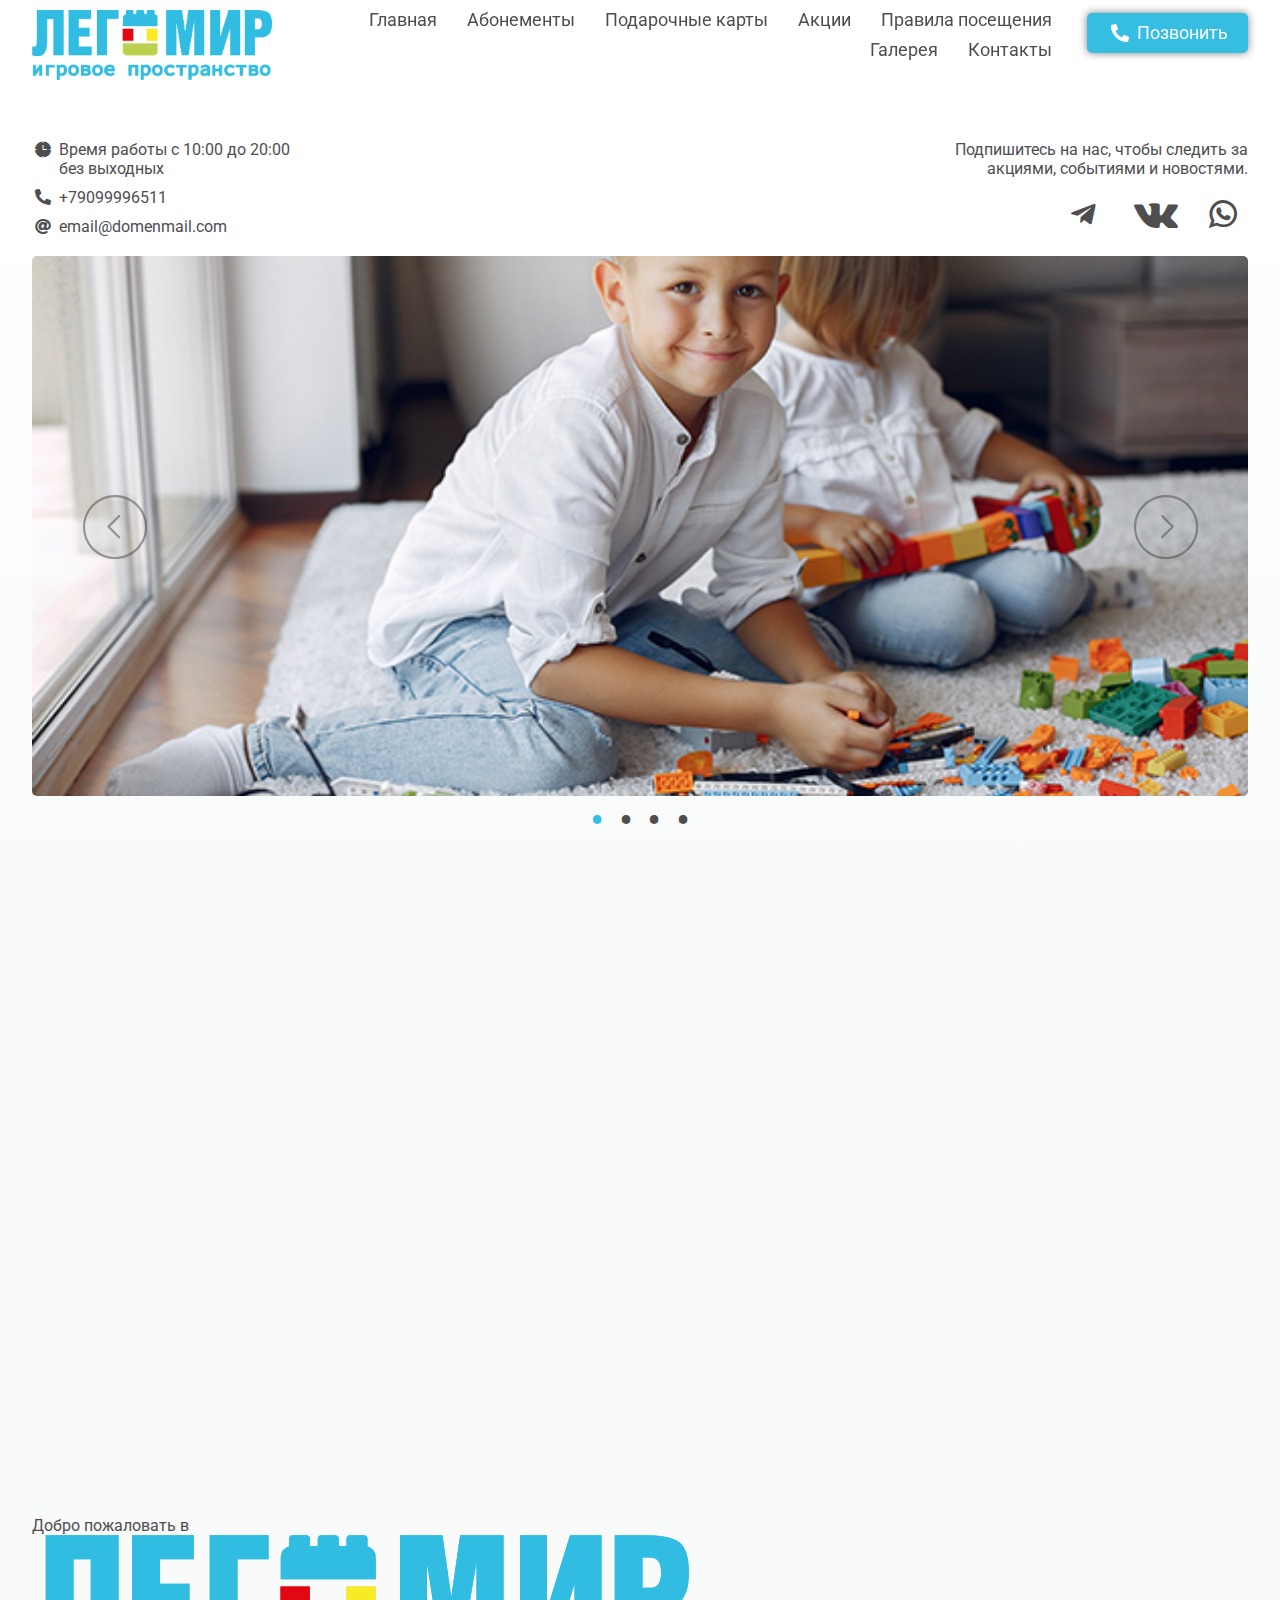
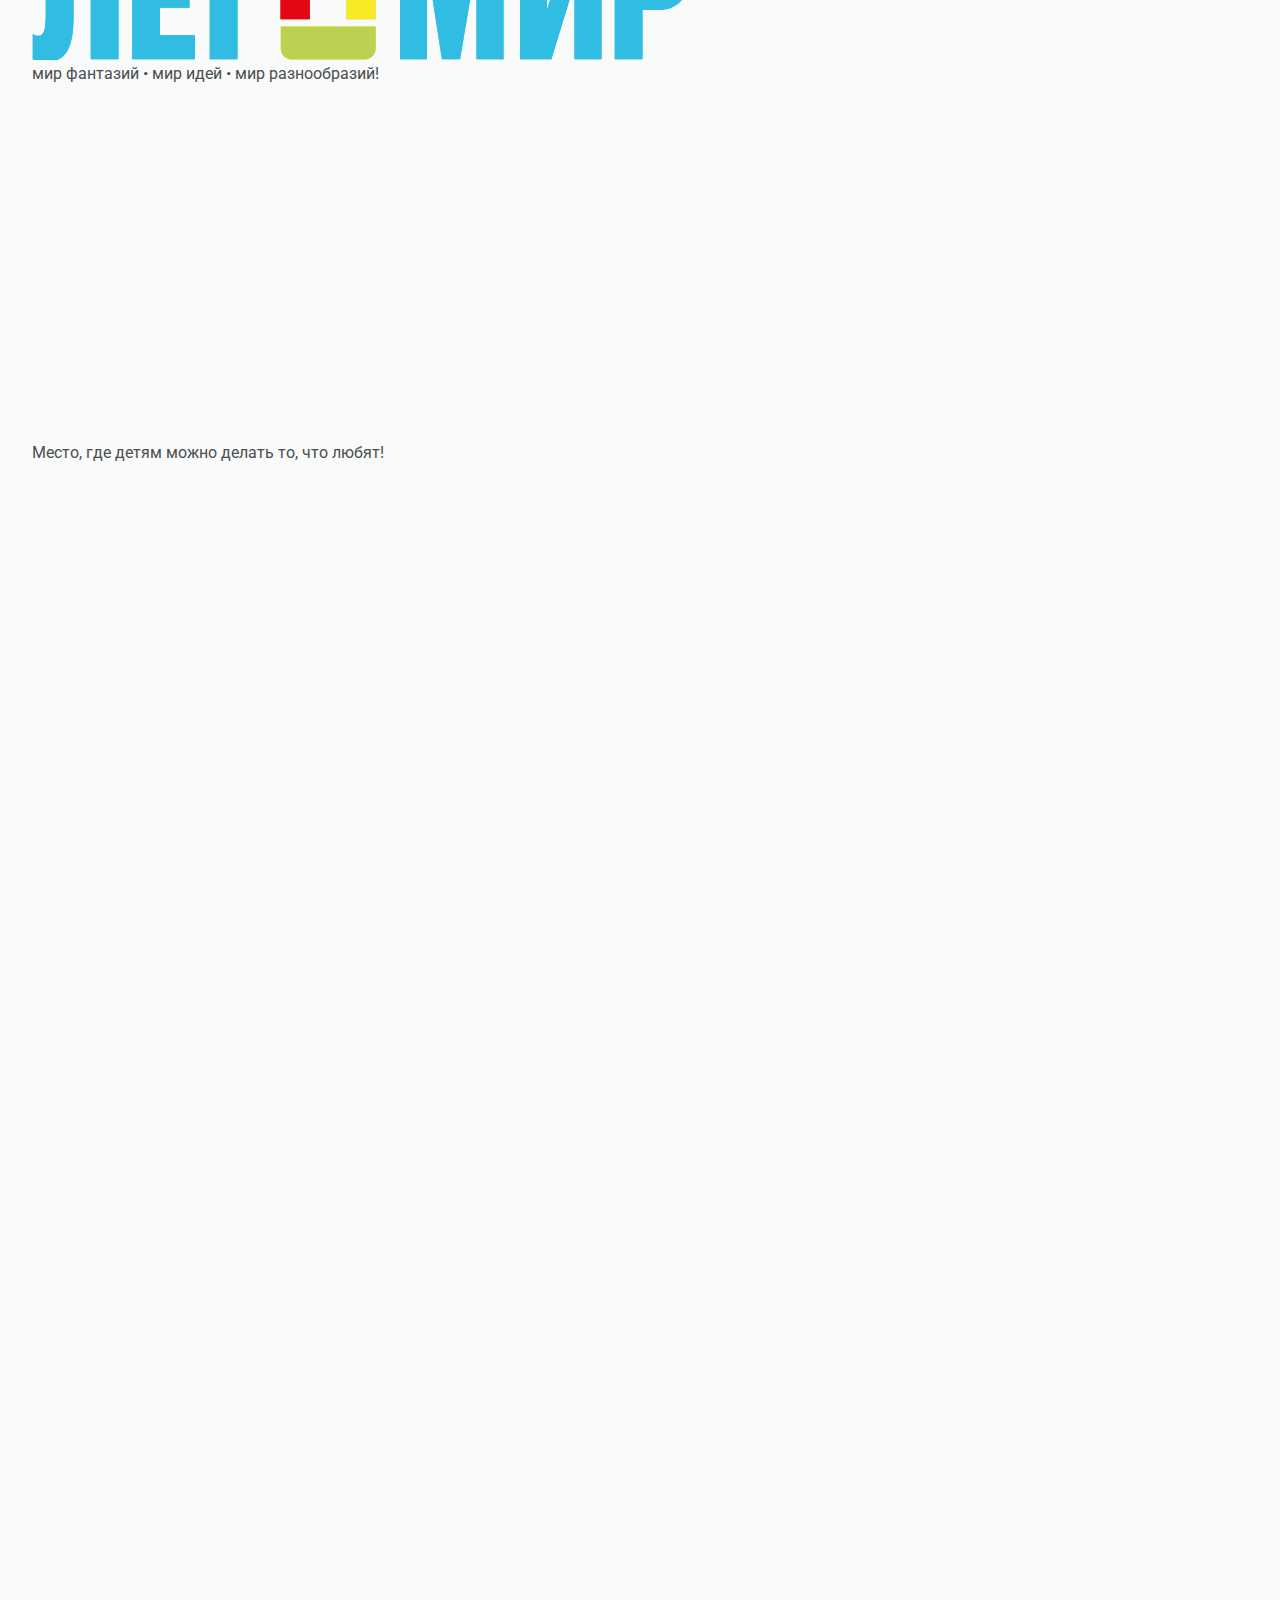
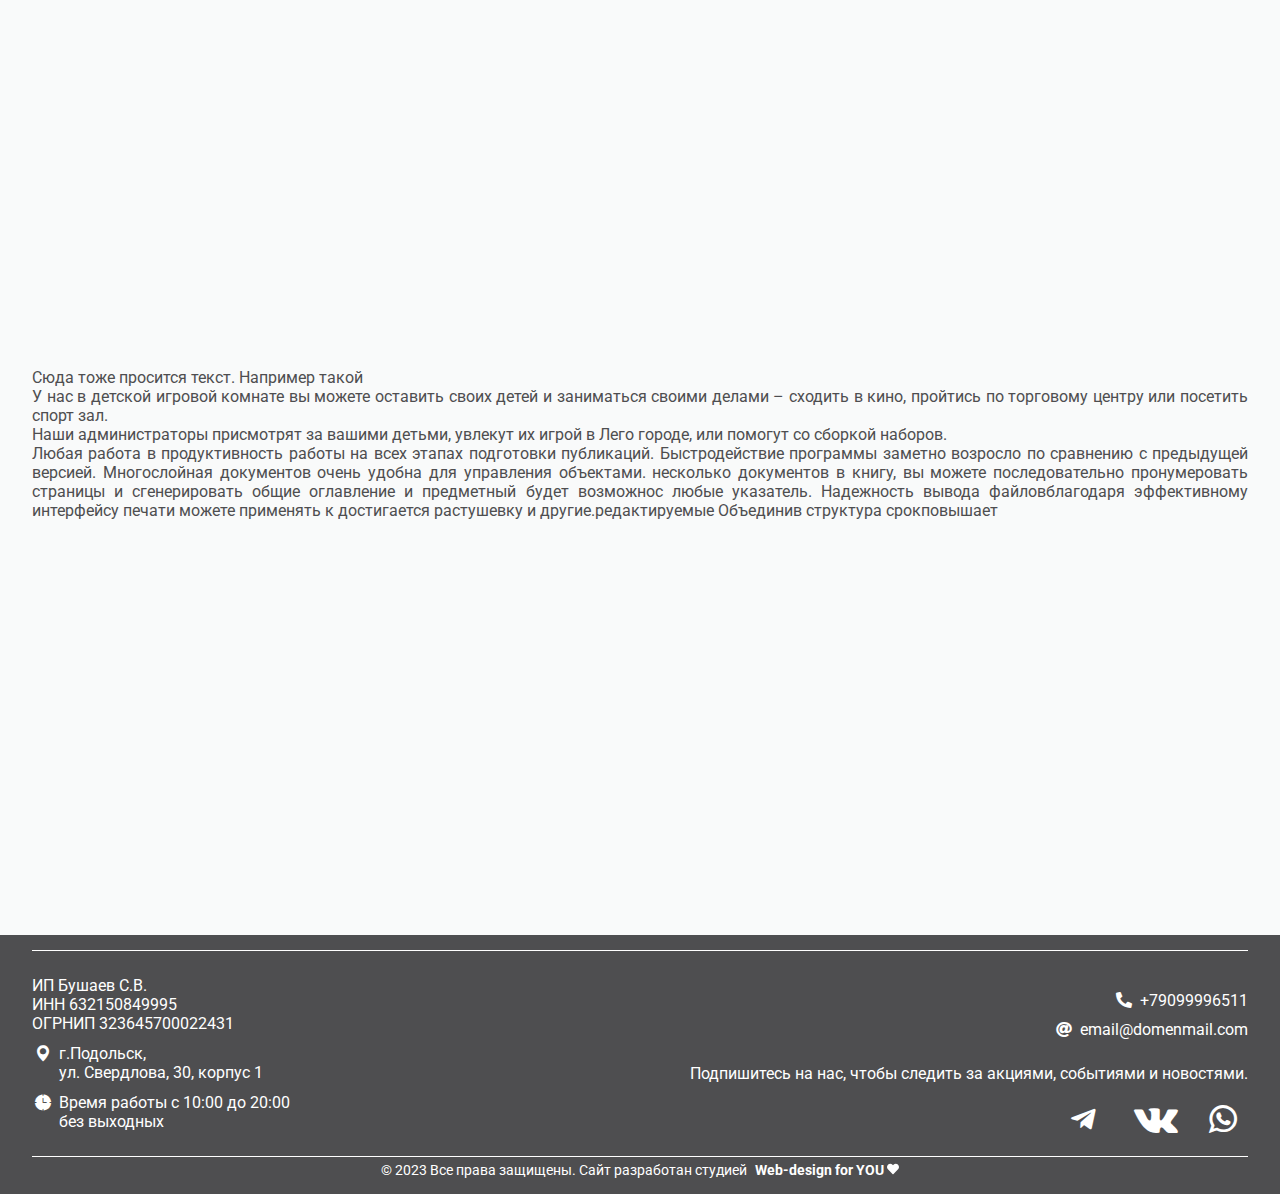
==== index.html @ 2ad42068 "Add files via upload" ====
<!DOCTYPE html>
<html lang="en">
<head>
	<meta charset="UTF-8">
	<meta name="viewport" content="width=device-width, initial-scale=1.0">
	<link rel="icon" href="img/LEGO_logo_small.svg">
	<title>ЛегоМИР Игровое пространство</title>
	<meta name="keywords" content="игровая комната в Подольске, конструктор ЛЕГО, куда повести ребенка в Подольске, развивающие игры для детей">
	<meta name="description" content="*****">
	<meta property="og:title" content="*****"/>
	<meta property="og:image" content="img/LEGO_room_og.jpg"/>
	<link rel="stylesheet" href="fonts/fontello-09c6f63b/css/icons.css">	
	<link href="https://fonts.googleapis.com/css2?family=Roboto:wght@100;400&display=swap" rel="stylesheet">
	<link rel="stylesheet" href="css/normalize.css">
	<link rel="stylesheet" href="css/style.css">
</head>
<body>
	<header>
		<div class="container">
			<nav id="nav-menu" class="nav-menu">
			<div class="logo-container">
					<a href="#general">
					<img class="logo" src="img/LEGO_logo.png" alt="логотип">
					<img class="logo-small" src="img/LEGO_logo_small.png" alt="логотип">
					</a>
			</div>				
				<div class="menu">				
					<ul class="menu-items">	
						<li class="menu-item">Главная</li>
						<li class="menu-item"><a href="subscriptions.html">Абонементы</a></li>	
						<li class="menu-item"><a href="certificates.html">Подарочные карты</a></li>
						<li class="menu-item"><a href="promotion.html">Акции</a></li>
						<li class="menu-item"><a href="ruls.html">Правила посещения</a></li>
						<li class="menu-item"><a href="fotogallery.html">Галерея</a></li>
						<li class="menu-item"><a href="contacts.html">Контакты</a></li>	
						<div class="header-contacts">
							<div class="contacts">
								<div class="wrapper-general">
									<div class="contacts-general">		
										<div class="phone icon-general">
											<i class="icon-phone"></i> 
											<a href="tel:+79099996511" title="Позвонить нам по номеру: +79099996511">+79099996511</a>				
										</div>
										<div class="mail icon-general">
											<i class=" icon-e-mail"></i>
											<a href="mailto:kovinko.m.a@gmail.com">email@domenmail.com</a>
										</div>
									</div>
									<div class="socicons-general">
										<div class="icons-text">
											<p>Подпишитесь на нас, чтобы следить за акциями, событиями и новостями.
											</p>
										</div>
										<div class="icons">
											<div class="icon"><a href="tg://resolve?domain=Margarita Dragan"><i class="icon-telegram"></i></a></div>
											<div class="icon"><a href="viber://mobile?number=+380686790741"><i class="icon-vk"></i></a></div>
											<div class="icon"><a href="viber://mobile?number=+380686790741"><i class="icon-whatsapp"></i></a></div>			
										</div>
									</div>
								</div>
								
							</div>
						</div>			
					</ul>
				</div>
				<div class="contacts-menu">
					<div class="phone">
					<a class="btn btn-inverse" href="tel:+79099996511" title="Позвонить нам по номеру: +79099996511"><i class="icon-phone"></i> Позвонить</a>
					</div>
					<div class="phone-mobile">
					<a href="tel:+79099996511" title="Позвонить нам по номеру: +79099996511"><i class="icon-phone"></i></a>
					</div>
					<div id="menu-burger">
						<input type="checkbox" id="burger" onchange="burgerMenuOpen()"/>
						<label class="burger-label" for="burger">
						<div></div>
						<div></div>
						<div></div>
						</label>  
					</div>					
				</div>			
			</nav>
		</div>						
	</header>
	<main>
		<section class="general" id="general">
			<div class="container">
				<div class="wrapper-general">
					<div class="contacts-general">
						<div class="time icon-general">
							<i class="icon-time"></i>
							<p>Время работы с 10:00 до 20:00<br>без выходных</p>				
						</div>
						<div class="phone icon-general">
							<i class="icon-phone"></i> 
							<a href="tel:+79099996511" title="Позвонить нам по номеру: +79099996511">+79099996511</a>				
						</div>
						<div class="mail icon-general">
							<i class=" icon-e-mail"></i>
							<a href="mailto:kovinko.m.a@gmail.com">email@domenmail.com</a>
						</div>
					</div>
					<div class="socicons-general">
						<div class="icons-text">
							<p>Подпишитесь на нас, чтобы следить за акциями, событиями и новостями.
							</p>
						</div>
						<div class="icons">
							<div class="icon"><a href="tg://resolve?domain=Margarita Dragan"><i class="icon-telegram"></i></a></div>
							<div class="icon"><a href="viber://mobile?number=+380686790741"><i class="icon-vk"></i></a></div>
							<div class="icon"><a href="viber://mobile?number=+380686790741"><i class=" icon-whatsapp"></i></a></div>
						</div>
					</div>
				</div>
				<div class="slider-wrapper">
					<div class="slider">
						<div class="slide_viewer">
					    	<div class="slide_group">
					    		<div class="slide">
						    	</div>
						    	<div class="slide">
						    	</div>
						    	<div class="slide">
								</div>
						   		<div class="slide">
								</div>
							</div>
						</div>
					</div>
					<div class="slide_buttons">
					</div>
					<div class="directional_nav">
					  <div class="previous_btn" title="Previous">
					    <svg version="1.1" xmlns="http://www.w3.org/2000/svg" xmlns:xlink="http://www.w3.org/1999/xlink" x="0px" y="0px" width="65px" height="65px" viewBox="-11 -11.5 65 66">
					      <g>
					        <g>
					          <path fill="#474544" d="M-10.5,22.118C-10.5,4.132,4.133-10.5,22.118-10.5S54.736,4.132,54.736,22.118
								c0,17.985-14.633,32.618-32.618,32.618S-10.5,40.103-10.5,22.118z M-8.288,22.118c0,16.766,13.639,30.406,30.406,30.406 c16.765,0,30.405-13.641,30.405-30.406c0-16.766-13.641-30.406-30.405-30.406C5.35-8.288-8.288,5.352-8.288,22.118z"/>
					          <path fill="#474544" d="M25.43,33.243L14.628,22.429c-0.433-0.432-0.433-1.132,0-1.564L25.43,10.051c0.432-0.432,1.132-0.432,1.563,0	c0.431,0.431,0.431,1.132,0,1.564L16.972,21.647l10.021,10.035c0.432,0.433,0.432,1.134,0,1.564	c-0.215,0.218-0.498,0.323-0.78,0.323C25.929,33.569,25.646,33.464,25.43,33.243z"/>
					        </g>
					      </g>
					    </svg>
					  </div>
					  <div class="next_btn" title="Next">
					    <svg version="1.1" xmlns="http://www.w3.org/2000/svg" xmlns:xlink="http://www.w3.org/1999/xlink" x="0px" y="0px" width="65px" height="65px" viewBox="-11 -11.5 65 66">
					      <g>
					        <g>
					          <path fill="#474544" d="M22.118,54.736C4.132,54.736-10.5,40.103-10.5,22.118C-10.5,4.132,4.132-10.5,22.118-10.5	c17.985,0,32.618,14.632,32.618,32.618C54.736,40.103,40.103,54.736,22.118,54.736z M22.118-8.288	c-16.765,0-30.406,13.64-30.406,30.406c0,16.766,13.641,30.406,30.406,30.406c16.768,0,30.406-13.641,30.406-30.406 C52.524,5.352,38.885-8.288,22.118-8.288z"/>
					          <path fill="#474544" d="M18.022,33.569c 0.282,0-0.566-0.105-0.781-0.323c-0.432-0.431-0.432-1.132,0-1.564l10.022-10.035 			L17.241,11.615c 0.431-0.432-0.431-1.133,0-1.564c0.432-0.432,1.132-0.432,1.564,0l10.803,10.814c0.433,0.432,0.433,1.132,0,1.564 L18.805,33.243C18.59,33.464,18.306,33.569,18.022,33.569z"/>
					        </g>
					      </g>
					    </svg>
					  </div>
					</div>		
				</div>					
			</div>			
		</section>
		<section class="events" id="events">
			<div class="container">
			<h2 class="_anim-items _anim-no-hide">События и акции</h2>				
				<div class="cards">						
						<div class="card _anim-items _anim-no-hide">			
							<a href="subscriptions.html"><div class="card-text">	
								<img class="card-img" src="img/card-1.jpg" alt="Тут подробнее про абонименты">
								<div class="cardh3"><h3>Абонементы</h3><i class=" icon-dropdown"></i></div>
							</div></a>					
						</div>
						<div class="card _anim-items _anim-no-hide">			
							<a href="certificates.html"><div class="card-text">	
								<img class="card-img" src="img/card-2.jpg" alt="Тут подробнее про абонименты">
								<div class="cardh3"><h3>Подарочные карты</h3><i class="icon-dropdown"></i></div>	
							</div></a>					
						</div>
						<div class="card _anim-items _anim-no-hide">			
							<a href="promotion.html"><div class="card-text">	
								<img class="card-img" src="img/card-3.jpg" alt="Тут подробнее про абонименты">
								<div class="cardh3"><h3>Акции</h3><i class="icon-dropdown"></i></div>
							</div></a>					
						</div>
				</div>
			</div>
		</section>
		<section class="about-us" id="about-us">
			<div class="container">
				<div class="au-anim _anim-items _anim-no-hide">
					<h5>Добро пожаловать в</h5>
					<div class="img-h2">
						<img  src="img/LEGO_logo_small.png" alt="ЛегоМИР логотип"></div>
					<div>
					<h5>мир фантазий •
					мир идей • мир разнообразий!</h5>
				</div>
				</div>
				<div class="text-about-us _anim-items _anim-no-hide">
					<figure class="about-us-img about-us-item-1"></figure>
					<div class="about-us-item-2">
						<div class="about-us-item-text">
						<p>В нашем игровом пространстве:</p>
						<p>- ребёнок может собрать любой набор всеми любимого Датского конструктора LEGO® любой серии, которая ему нравится. Наборы постоянно пополняются</p>
						<p>- ребёнок может поиграть в огромном LEGO-городе, где может ощущаешь себя профессиональным инженером, механиком, строителем или Великим конструктором</p>
						<p>- и конечно Ваш ребёнок может воплощать в жизнь свои задумки, строить и фантазировать</p>
						<p>Наши администраторы с большим желанием и любовью присмотрят за Вашим ребёнком, и подберут наборы по интересам юного посетителя и увлекут в ЛегоМИР</p>
						</div>
						<a class="btn btn-inverse" href="ruls.html" >Правила посещения </a>
					</div>					
				</div>
				<h5 class="au-anim _anim-items _anim-no-hide">Место, где детям можно делать то, что любят!</h5>
			</div>
		</section>
		<section class="_anim-items _anim-no-hide" id="gallery">			
			<div class="container">
				<h2 class="_anim-items _anim-no-hide">Галерея</h2>		
				<div class="gallery-img">
					 <div class="gallery">
		                <figure class="gallery__item gallery__item--1  _anim-items _anim-no-hide">
		                	<img src="img/slide-1.jpg" alt="Gallery image 1" class="gallery__img">                	
		                </figure>
		                <figure class="gallery__item gallery__item--2  _anim-items _anim-no-hide">		                	
		                    <img src="img/slide-2.jpg" alt="Gallery image 2" class="gallery__img">		                	
		                </figure>
		                <figure class="gallery__item gallery__item--3  _anim-items _anim-no-hide">
		                	<img src="img/slide-3.jpg" alt="Gallery image 3" class="gallery__img">
		                </figure>
		                <figure class="gallery__item gallery__item--4  _anim-items _anim-no-hide">
		                   <img src="img/slide-4.jpg" alt="Gallery image 4" class="gallery__img">
		                </figure>
		                <figure class="gallery__item gallery__item--5  _anim-items _anim-no-hide">		                   
		                    <img src="img/slide-1.jpg" alt="Gallery image 5" class="gallery__img">
		                </figure>
		                <figure class="gallery__item gallery__item--6  _anim-items _anim-no-hide">		                    
		                    <img src="img/slide-2.jpg" alt="Gallery image 6" class="gallery__img">
		                </figure>                          
		            </div>					
				</div>	
				<div class="gallery-btn _anim-items _anim-no-hide">	
					<a class="btn btn-inverse" href="fotogallery.html">Больше фото</a>
				</div>
			</div>
		</section>
		<section class="reviews" id="reviews">
			<div class="container">
				<h2 class="_anim-items _anim-no-hide">Отзывы</h2>
				<div class="carousel _anim-items _anim-no-hide">				   
				    <div class="carousel-box">
				        <div class="carousel-box__item" data-name="Отзыв№1" data-who="житель города Подольск" data-review="Нужен текст, фото от существующих людей. Хорошо, если это будут публичные люди вашего города... текст отзыва текст отзыва текст отзыва текст отзыва текст отзыва текст отзыва текст отзыва текст отзыва текст отзыва текст отзыва текст отзыва текст отзыва текст отзыва текст" data-id="1" style="margin-left: 0px;">
				            <div class="carousel-box__item_img">
				                <i style="background-image: url(img/client-1.jpg);"></i>
				            </div>
				            <span class="carousel-box__item_desc">Отзыв№1</span>
				        </div>
				        <div class="carousel-box__item" data-name="Отзыв№2" data-who="житель города Москва" data-review="Нужен текст, фото от существующих людей. Хорошо, если это будут публичные люди города Москва... текст отзыва текст отзыва текст отзыва текст отзыва текст отзыва текст отзыва текст отзыва текст отзыва текст отзыва текст отзыва текст отзыва текст отзыва текст отзыва текст" data-id="2" style="margin-left: 0px;">
				            <div class="carousel-box__item_img">
				                <i style="background-image: url(img/client-2.jpg);"></i>
				            </div>
				            <span class="carousel-box__item_desc">Отзыв№2</span>
				        </div>
				        <div class="carousel-box__item" data-name="Отзыв№3" data-who="житель города Подольск" data-review="Нужен текст, фото от существующих людей. Хорошо, если это будут публичные люди вашего города... текст отзыва текст отзыва текст отзыва текст отзыва текст отзыва текст отзыва текст отзыва текст отзыва текст отзыва текст отзыва текст отзыва текст отзыва текст отзыва текст" data-id="5" style="margin-left: 0px;">
				            <div class="carousel-box__item_img">
				                <i style="background-image: url(img/client-1.jpg);"></i>
				            </div>
				            <span class="carousel-box__item_desc">Отзыв№3</span>
				        </div>
				        <div class="carousel-box__item" data-name="Отзыв№4" data-who="житель города Москва" data-review="Нужен текст, фото от существующих людей. Хорошо, если это будут публичные люди города Москва... текст отзыва текст отзыва текст отзыва текст отзыва текст отзыва текст отзыва текст отзыва текст отзыва текст отзыва текст отзыва " data-id="4" style="margin-left: 0px;">
				            <div class="carousel-box__item_img">
				                <i style="background-image: url(img/client-1.jpg);"></i>
				            </div>
				            <span class="carousel-box__item_desc">Отзыв№4</span>
				        </div>
				        <div class="carousel-box__item" data-name="Отзыв№5" data-who="житель города Подольск" data-review="Нужен текст, фото от существующих людей. Хорошо, если это будут публичные люди вашего города... текст отзыва текст отзыва текст отзыва текст отзыва текст отзыва текст отзыва текст отзыва текст отзыва текст отзыва текст отзыва текст отзыва текст отзыва текст отзыва текст " data-id="3" style="margin-left: 0px;">
				            <div class="carousel-box__item_img">
				                <i style="background-image: url(img/client-2.jpg);"></i>
				            </div>
				            <span class="carousel-box__item_desc">Отзыв№5</span>
				        </div>
				    </div>
				    <div class="carousel-content">
				        <div class="carousel-content__name">Отзыв№1</div>
				        <div class="carousel-content__who">житель города Подольск</div>
				        <div class="carousel-content__review">Нужен текст, фото от существующих людей. Хорошо, если это будут публичные люди вашего города... текст отзыва текст отзыва текст отзыва текст отзыва текст отзыва текст отзыва текст отзыва текст отзыва текст отзыва текст отзыва текст отзыва текст отзыва текст отзыва текст отзыватекст отзыва </div>
				    </div>
				    <div class="carousel-arrow">
				        <span class="carousel-arrow__next"></span>
				        <span class="carousel-arrow__prev"></span>
				    </div>
				</div>
				<div class="finisf-text">
					<p>Сюда тоже просится текст. Например такой </p>
					<p>У нас в детской игровой комнате вы можете оставить своих детей и заниматься своими делами – сходить в кино, пройтись по торговому центру или посетить спорт зал. </p>
					<p>Наши администраторы присмотрят за вашими детьми, увлекут их игрой в Лего городе, или помогут со сборкой наборов. </p>
					<p>Любая работа в продуктивность работы на всех этапах подготовки публикаций. Быстродействие программы заметно возросло по сравнению с предыдущей версией. Многослойная документов очень удобна для управления объектами. несколько документов в книгу, вы можете последовательно пронумеровать страницы и сгенерировать общие оглавление и предметный  будет возможнос любые указатель. Надежность вывода файловблагодаря эффективному интерфейсу печати можете применять к  достигается растушевку и другие.редактируемые Объединив структура срокповышает</p>
				</div>
			</div>		
		</section>
		<section id="map">			
			<!-- <div style="position:relative;overflow:hidden;"><a href="https://yandex.ru/navi/10747/podolsk/?utm_medium=mapframe&utm_source=maps" style="color:#eee;font-size:12px;position:absolute;top:0px;">Подольск</a><a href="https://yandex.ru/navi/10747/podolsk/?from=navi&lang=ru&ll=37.543533%2C55.421139&mode=whatshere&utm_medium=mapframe&utm_source=maps&whatshere%5Bpoint%5D=37.537008%2C55.422832&whatshere%5Bzoom%5D=18&z=15.4" style="color:#eee;font-size:12px;position:absolute;top:14px;">Улица Свердлова, 30к1 — Яндекс Карты</a><iframe src="https://yandex.ru/map-widget/v1/?from=navi&lang=ru&ll=37.543533%2C55.421139&mode=whatshere&whatshere%5Bpoint%5D=37.537008%2C55.422832&whatshere%5Bzoom%5D=18&z=15.4" width="560" height="400" frameborder="1" allowfullscreen="true" style="position:relative;"></iframe></div> -->
			<iframe src="https://yandex.ru/map-widget/v1/?um=constructor%3A7d9bdb984378e66bef3bc645d36b3d74deab5efd22645326af0a0614acbd5b69&amp;source=constructor" width="100%" height="600" frameborder="0"></iframe>
		</section>		
	</main>
	<footer>
		<div class="container" id="contacts">			
			<div class="contacts">
				<div class="contacts-1">
					<div class="footer-txt">
						<p>ИП Бушаев С.В.</p>
						<p>ИНН 632150849995</p>
						<p>ОГРНИП 323645700022431</p>
					</div>
					<div class="location icon-general">
						<i class="icon-location"></i>
						<a href="https://goo.gl/maps/3WQR3mFKavG9A5uZ9" target="_blank">г.Подольск,<br>ул. Свердлова, 30, корпус 1</a>				
					</div>
					
					<div class="time icon-general">
							<i class="icon-time"></i>
							<p>Время работы с 10:00 до 20:00<br>без выходных</p>				
						</div>
				</div>
				<div class="contacts-2">
					<div class="contacts-general">						
						<div class="phone icon-general">
							<i class="icon-phone"></i> 
							<a href="tel:+79099996511" title="Позвонить нам по номеру: +79099996511">+79099996511</a>				
						</div>
						<div class="mail icon-general">
							<i class=" icon-e-mail"></i>
							<a href="mailto:kovinko.m.a@gmail.com">email@domenmail.com</a>
						</div>
					</div>
					<div class="socicons-general">
						<div class="icons-text">
							<p>Подпишитесь на нас, чтобы следить за акциями, событиями и новостями.
							</p>
						</div>
						<div class="icons">
							<div class="icon"><a href="tg://resolve?domain=Margarita Dragan"><i class="icon-telegram"></i></a></div>
							<div class="icon"><a href="viber://mobile?number=+380686790741"><i class="icon-vk"></i></a></div>
							<div class="icon"><a href="viber://mobile?number=+380686790741"><i class=" icon-whatsapp"></i></a></div>
						</div>
					</div>
				</div>
			</div>
			<div class="copyright">
				<div>© 2023  Все права защищены. Сайт разработан студией <a target="_blank" id="copyright" class="web-design-for-you" href="https://dragan-margarita.github.io/web-design-for-you/" >Web-design for YOU <svg xmlns="http://www.w3.org/2000/svg" viewBox="0 0 512 512"><path fill="currentColor" d="M462.3 62.6C407.5 15.9 326 24.3 275.7 76.2L256 96.5l-19.7-20.3C186.1 24.3 104.5 15.9 49.7 62.6c-62.8 53.6-66.1 149.8-9.9 207.9l193.5 199.8c12.5 12.9 32.8 12.9 45.3 0l193.5-199.8c56.3-58.1 53-154.3-9.8-207.9z"/></svg></a></div>
			</div>
		</div>				
	</footer>
	<div class="up">
		<svg xmlns="http://www.w3.org/2000/svg" aria-hidden="true" focusable="false" data-prefix="fas" data-icon="angle-up" class="fa-angle-up" role="img" viewBox="0 0 320 512"><path fill="currentColor" d="M177 159.7l136 136c9.4 9.4 9.4 24.6 0 33.9l-22.6 22.6c-9.4 9.4-24.6 9.4-33.9 0L160 255.9l-96.4 96.4c-9.4 9.4-24.6 9.4-33.9 0L7 329.7c-9.4-9.4-9.4-24.6 0-33.9l136-136c9.4-9.5 24.6-9.5 34-.1z"/></svg>
	</div>	
	<script src="https://ajax.googleapis.com/ajax/libs/jquery/2.1.3/jquery.min.js"></script>
	<script src="js/carusel.js"> </script>
	<script type="text/javascript" charset="utf-8" async src="https://api-maps.yandex.ru/services/constructor/1.0/js/?um=constructor%3A7d9bdb984378e66bef3bc645d36b3d74deab5efd22645326af0a0614acbd5b69&amp;width=100%25&amp;height=600&amp;lang=ru_RU&amp;scroll=false"></script>
	<script src="js/script.js"> </script>
</body>
</html>
---- fonts/fontello-09c6f63b/css/icons.css ----
@font-face {
  font-family: 'icons';
  src: url('../font/icons.eot?13952890');
  src: url('../font/icons.eot?13952890#iefix') format('embedded-opentype'),
       url('../font/icons.woff2?13952890') format('woff2'),
       url('../font/icons.woff?13952890') format('woff'),
       url('../font/icons.ttf?13952890') format('truetype'),
       url('../font/icons.svg?13952890#icons') format('svg');
  font-weight: normal;
  font-style: normal;
}
/* Chrome hack: SVG is rendered more smooth in Windozze. 100% magic, uncomment if you need it. */
/* Note, that will break hinting! In other OS-es font will be not as sharp as it could be */
/*
@media screen and (-webkit-min-device-pixel-ratio:0) {
  @font-face {
    font-family: 'icons';
    src: url('../font/icons.svg?13952890#icons') format('svg');
  }
}
*/
[class^="icon-"]:before, [class*=" icon-"]:before {
  font-family: "icons";
  font-style: normal;
  font-weight: normal;
  speak: never;

  display: inline-block;
  text-decoration: inherit;
  width: 1em;
  margin-right: .2em;
  text-align: center;
  /* opacity: .8; */

  /* For safety - reset parent styles, that can break glyph codes*/
  font-variant: normal;
  text-transform: none;

  /* fix buttons height, for twitter bootstrap */
  line-height: 1em;

  /* Animation center compensation - margins should be symmetric */
  /* remove if not needed */
  margin-left: .2em;

  /* you can be more comfortable with increased icons size */
  /* font-size: 120%; */

  /* Font smoothing. That was taken from TWBS */
  -webkit-font-smoothing: antialiased;
  -moz-osx-font-smoothing: grayscale;

  /* Uncomment for 3D effect */
  /* text-shadow: 1px 1px 1px rgba(127, 127, 127, 0.3); */
}

.icon-arrow:before { content: '\e800'; } /* '' */
.icon-dropdown:before { content: '\e801'; } /* '' */
.icon-e-mail:before { content: '\e802'; } /* '' */
.icon-location:before { content: '\e803'; } /* '' */
.icon-phone:before { content: '\e804'; } /* '' */
.icon-telegram:before { content: '\e805'; } /* '' */
.icon-time:before { content: '\e806'; } /* '' */
.icon-vk:before { content: '\e807'; } /* '' */
.icon-whatsapp:before { content: '\e808'; } /* '' */
---- css/style.css ----
html{
	scroll-behavior: smooth;
}
html.lock{
	overflow: hidden;	
}
html.lock main,html.lock footer,html.lock .ring{
	filter:blur(3px);
}
@font-face {
 font-family: 'helvetica';
 src: url("../fonts/helvetica.ttf");
}
/*@font-face {
 font-family: 'Century Gothic';
 src: url("../fonts/GOTHIC.TTF");
}*/
body{	
	font-family: 'Roboto', sans-serif;
	font-weight: 100;	
	color: #4E4E50;
	background-color: #F9FAFA;
	text-align: justify;
	position: relative;	
}
header{
	background-color: white;	
	position: absolute;
	width: 100vw;
	height: 65px;	
	z-index: 2;
	transition:	all 1s ease;
}
.header_fixed{
	animation: fixedMenu 1s;
	position: fixed;	
	-webkit-box-shadow: 0px 5px 10px 2px rgba(61, 34, 80, 0.4);
	-moz-box-shadow: 0px 5px 10px 2px rgba(61, 34, 80, 0.4);
	box-shadow: 0px 5px 10px 2px rgba(61, 34, 80, 0.4);
}
@keyframes fixedMenu {
	0%{height: 0;}
	50%{height: 75px;}
	100%{height: 65px;}
} 
section{		
	padding-top: 55px;
}
h2,h3,h4{
	transition:all .8s ease;
	font-family: 'helvetica';
}
h1._anim-items,h2._anim-items,h3._anim-items{
	transform: translate(0px,100%);
	opacity: 0;	
}
h1._active,h2._active,h3._active{
	transform: translate(0px,0px);
	opacity: 1;
}
h2{
	font-size: 3em;
	text-align: center;	
	padding: 30px 0 ;
}
@media (max-width: 768px){
	h2{font-size: 2em;}
}	
h3{	font-size: 2em;
	color: #35bde2;
	text-align: left;
}
h4{;
	padding: 10px;
	font-size: 120%;
	font-weight: 600;
}
a{
	text-decoration: none;
	color: inherit;	
}
button, .btn{	
	display: flex;
	flex-flow: row nowrap;	
	font-size: 1.1em;	
	font-family: 'Roboto', sans-serif;
	font-weight: 400;
	color: white;
	border-radius: 5px;
	background-color:#35bde2;
	border:none;
	padding: 10px 20px;
	filter: drop-shadow(0 0 0.25rem grey);
	outline: none;
	transition: all 0.5s ease;
	animation: sbs-anim-rec 1.1s infinite linear 0.000001s;
	backface-visibility: hidden;
}
@keyframes sbs-anim-rec{
	0% {
    -moz-box-shadow: 0 0 0 0 rgba(0,0,0, 0.4);
    box-shadow: 0 0 0 0 rgba(0,0,0, 0.4);
  }
  70% {
      -moz-box-shadow: 0 0 0 10px rgba(0,0,0, 0);
      box-shadow: 0 0 0 10px rgba(0,0,0, 0);
  }
  100% {
      -moz-box-shadow: 0 0 0 0 rgba(0,0,0, 0);
      box-shadow: 0 0 0 0 rgba(0,0,0, 0);
  }
}
button:hover, .btn:hover{
	background-color:#96dced!important;
	transition: all 0.5s ease 0s !important;	 
}
.btn-inverse{
	animation: sbs-anim-rec-inverse 1.1s infinite linear 0.000001s!important;
}
@keyframes sbs-anim-rec-inverse{
	0% {
    -moz-box-shadow: 0 0 0 0 rgba(255,255,255, 0.4);
    box-shadow: 0 0 0 0 rgba(255,255,255, 0.4);
  }
  70% {
      -moz-box-shadow: 0 0 0 10px rgba(255,255,255, 0);
      box-shadow: 0 0 0 10px rgba(255,255,255, 0);
  }
  100% {
      -moz-box-shadow: 0 0 0 0 rgba(255,255,255, 0);
      box-shadow: 0 0 0 0 rgba(255,255,255, 0);
  }
}
input,textarea{
	width: 100%;	
	margin: 4px 0;	
	padding: 15px 30px;
	outline: none;
	border:1px solid #22272d;
	background-color: #343b43;
}
input:hover,textarea:hover{
	box-shadow: 0 0 10px rgba(255,255,255,0.5);
}
i{
	padding-right: 5px;	
}
footer{
	background-color:#4E4E50;
	color:white;
	padding:10px 0;
}
.container{
	max-width: 1450px;
	margin:0 auto;
}
@media (max-width: 1500px){
	.container{max-width: 95vw;}
}
@media (max-width: 400px){
	p{font-size: 0.9em;}
}
@media (max-width: 350px){
	p{font-size: 0.8em;}
}
.icon-vk{
	font-size: .9em;
	margin-right: 15px;
}





/*MENU*/
.nav-menu{
	display: flex;	
	flex-flow: row nowrap;
	justify-content: space-between;	
	padding: 10px 0;		
}
.logo{
	display: flex;	
	max-width: 240px;
}
.logo-small{
	display: none;
	height: 30px;	
	opacity: 0;	
}
.contacts-menu{
	margin-top: 3px;
	display: flex;
	flex-flow: row nowrap;	
}
.header_fixed .nav-menu{
	align-items: center;			
}
.header_fixed .contacts-menu{	
	align-items: center;
}
.header_fixed .logo{
	display: none;
}
.header_fixed .logo-small{
display: block;	
	opacity: 1;
}
@keyframes fixedMenuLogo {
	0%{transform: translate(0px,-100px);}
	50%{transform: translate(0px,10px);}
	100%{transform: translate(0px,0px);}
} 
.header_fixed nav{		
	animation: fixedMenuLogo 1s;		
}
.menu{
	display: flex;
	flex-flow: row nowrap;
	width: 75%;	
	justify-content: space-between;
	transition:	all 0.8s ease;
	z-index: 999;
}
.phone-mobile{
	display: none;
}
#menu-burger{
	display: none;		
	width: 30px;
	margin-left: 15px;	
}
#burger{
  display: none;  
}
.burger-label{
  position: relative;
  width: 50px;
  height: 40px;
  display: inline-block;
  margin-top:8px;  
  -webkit-transition: all .5s;
  transition: all .5s;
  text-align: left;
}
.burger-label div,
.burger-label div:before,
.burger-label div:after {
  background:#35bde2;
  position: absolute;
  height: 5px;
  width: 30px;
  border-radius: 4px;
  -webkit-transition: all .5s;
  transition: all .5s;
}
.burger-label div:first-child {
  top: 0px;
}
.burger-label div:nth-child(2) {
  top: 10px;
}
.burger-label div:nth-child(3) {
  top: 20px;
}
#burger + .burger-label div {
  -webkit-transition: top .15s .17s, -webkit-transform .12s .033s;
  transition: top .15s .17s, -webkit-transform .12s .033s;
  transition: top .15s .17s, transform .12s .033s;
  transition: top .15s .17s, transform .12s .033s, -webkit-transform .12s .033s;
}
#burger + .burger-label div:nth-child(3) {
  -webkit-transition: top .15s .17s, -webkit-transform .17s;
  transition: top .15s .17s, -webkit-transform .17s;
  transition: top .15s .17s, transform .17s;
  transition: top .15s .17s, transform .17s, -webkit-transform .17s;
}

#burger:checked + .burger-label div {
  top: 10px;
  -webkit-transform: rotate(135deg);
          transform: rotate(135deg);
  -webkit-transition: top .1s, -webkit-transform .12s .1s;
  transition: top .1s, -webkit-transform .12s .1s;
  transition: top .1s, transform .12s .1s;
  transition: top .1s, transform .12s .1s, -webkit-transform .12s .1s;
}
#burger:checked + .burger-label div:nth-child(3) {
  -webkit-transform: rotate(225deg);
          transform: rotate(225deg);
  -webkit-transition: top .1s, -webkit-transform .17s .1s;
  transition: top .1s, -webkit-transform .17s .1s;
  transition: top .1s, transform .17s .1s;
  transition: top .1s, transform .17s .1s, -webkit-transform .17s .1s;
}
.menu-items{
	display: flex;
	flex-wrap: wrap;
	justify-content: flex-end;
	width: 100%;
	margin-right: 20px;
	height: 60px;
}
/*.header_fixed .menu-items{	
	height: 50px;
}*/
.menu-item{	
	font-size: 1.1em;
	color:#4E4E50;	
	transition: all 0.5s ease;
	position: relative;
	margin: 0 15px;
	height: 1.4em;
	font-weight: 400;
}
.menu-item a::before{
	content: '';
	bottom: 0;
	left: 0;
	position: absolute;
	width:100%;
	height: 3px;
	background-color: #35bde2;
	transition: 0.2s;
	transform: scaleX(0);
}
.menu-item a:hover:before{	
	transform: scaleX(1);
}
.header-contacts{
	display: none;
}
.contacts{
	display: flex;
	flex-flow: row wrap;
	padding: 20px 0;
	margin:5px 0;
	justify-content: space-between;
	border-top:1px solid white;
	border-bottom:1px solid white; 
}
.contacts a{
	transition: all 0.5s ease;
	color:#35bde2;	
}
.contacts a:hover{
	color:#4E4E50;
}
.icon-general i::before{
	color: #35bde2;
}
@media (max-width: 1200px){
	.logo{		
		height: 70px;
	}	
	.menu-item{font-size: 1.1em;}
	.header-contacts{
		display: flex;		
		width: 100%;
	}
	.header-contacts .contacts{
		/*padding:3vw;*/
		display: flex;
		flex-flow: column; 		
	}
	#menu-burger{
		display:inline-flex;
	}
	.header_fixed #menu-burger{
		margin-top: 5px;
	}		
	.menu{
		position: fixed;		
		background-color:white; 
		top:55px;
		width: 100vw;
		right: -120%;		
		height: 100vh;
		padding: 0;	
	}
	.menu.active{		
		right: 0;
	}
	.header-contacts .wrapper-general{
		flex-flow: column nowrap;
		align-items: flex-end;
	}
	.header-contacts .icon-general{
		justify-content: flex-end;
	}

	.menu-items{
		height: 90vh;
		justify-content: center;
		flex-flow: column nowrap;
		font-size: 1.3em;
		padding: 10px 30px;
		margin-right: 0;
		align-items: flex-end;
	}
	.menu-item{
		margin: 1vh;		
	}
	.menu-item.not-necessary{
		display: block;
	}
	.header-contacts .contacts{
		width: 100%;
		text-align: center;
	}
/*	.header-contacts .contacts-general{
		justify-content: flex-end;
	}*/
	.header-contacts .icons{
		align-items: center;
		display: flex;
		justify-content: center;
	}	
}
@media (max-width: 768px){	
	.logo{		
		height: 60px;
	}	
	.phone{
		display: none;		
	}	
	.phone-mobile{
		display: flex;
		color: #35bde2;		
		padding-top: 5px;
		justify-content: center;		
	}

	.header_fixed .phone-mobile{
		align-items: center;
		padding-top: 0;
	}	
	.phone-mobile i{
		font-size: 1.75em;		
	}		
	.menu-item{
		padding:0.5vh;
	}
	.header-contacts{
		font-size: 80%;			
	}

}	




/*SECTION GENERAL*/

#general{		
	height:100vh; 
	background: linear-gradient(180deg, rgba(255,255,255,1) 0%, rgba(255,255,255,1) 23%, rgba(249,250,250,1) 100%);
	z-index:1; 	
    padding: 120px 0 0;
}
.wrapper-general{
	display: flex;
	flex-flow: row nowrap;
	justify-content: space-between;
}
#general a{	
	transition: all 0.5s ease;
}
#general a:hover{	
	color: #35bde2;
}
.contacts-general{
	width: 30%;	
	display: flex;
	flex-flow: column nowrap;
	margin:15px 0 ;
}
.icon-general{
	display: flex ;
	flex-flow: row nowrap !important;
	margin:5px 0 ;
}
#general .icon-general i::before{
	color: #4E4E50;
}
.socicons-general{
	width: 30%;
	display: flex;
	flex-flow: column ;
	align-items: flex-end;
	margin:15px 0 ;
}
.icons-text{
	text-align: right;
	margin:5px 0 ;
}
.socicons-general .icons{
	justify-content: flex-end;
	margin-top: 15px;
}
@media (max-width: 700px){
	.wrapper-general{
	flex-direction: column;
	}
	.contacts-general,.socicons-general{
		width: 100%;
		margin: 0;
	}
	#general .icons-text{
		text-align: left;
	}
	.socicons-general .icons{
		justify-content: flex-start;		
	}
	.socicons-general .icon:first-child{
		margin-left: 0;	

	}
}
.slider {
  margin: 0 auto;
  max-width: 1800px;
  height: 60vh;
}
.slide_viewer {
  height: 60vh;
  overflow: hidden;
  position: relative;
  border-radius: 5px;
}
.slide_group {
  height: 100%;
  position: relative;
  width: 100%;
}
.slide {
  display: none;
  height: 100%;
  position: absolute;
  width: 100%;
  background-position: center;  
  background-size: cover; 
}
.slide:first-child {
  display: block;
}

.slide:nth-of-type(1) {
  background-image:url(../img/slide-1.jpg);  
}

.slide:nth-of-type(2) {
  background-image:url(../img/slide-2.jpg);
}

.slide:nth-of-type(3) {
  background-image:url(../img/slide-3.jpg);
}

.slide:nth-of-type(4) {
 background-image:url(../img/slide-4.jpg);
}

.slide_buttons {
  left: 0;
  position: absolute;
  right: 0;
  text-align: center;
}

a.slide_btn {
  color: #4E4E50;
  font-size: 42px;
  margin: 0 0.175em;
  -webkit-transition: all 0.4s ease-in-out;
  -moz-transition: all 0.4s ease-in-out;
  -ms-transition: all 0.4s ease-in-out;
  -o-transition: all 0.4s ease-in-out;
  transition: all 0.4s ease-in-out;
}

.slide_btn.active, .slide_btn:hover {
  color: #35bde2;
  cursor: pointer;
}

.directional_nav {
  height: 60vh;
  margin: 0 auto;
  max-width: 1800px;
  position: relative;
  top: -60vh;
}

.previous_btn {

  bottom: 0;
  left: 50px;
  margin: auto;
  position: absolute;
  top: 0;
}

.next_btn {
  bottom: 0;
  margin: auto;
  position: absolute;
  right: 50px;
  top: 0;
}

.previous_btn, .next_btn {
  cursor: pointer;
  height: 65px;
  opacity: 0.5;
  -webkit-transition: opacity 0.4s ease-in-out;
  -moz-transition: opacity 0.4s ease-in-out;
  -ms-transition: opacity 0.4s ease-in-out;
  -o-transition: opacity 0.4s ease-in-out;
  transition: opacity 0.4s ease-in-out;
  width: 65px;
}

.previous_btn:hover, .next_btn:hover {
  opacity: 1;
}

@media (max-width: 700px){
	.slider,.slide_viewer,.directional_nav{
		height: 40vh;
	}
	.directional_nav {
		top: -40vh;
	}
	.previous_btn, .next_btn {		
		height: 30px;
		width:30px;
	}
	.previous_btn svg, .next_btn svg{
		height: 30px;
		width:30px;
	}
	.previous_btn {
		left: 10px;
	}
	.next_btn {
		right: 10px;
	}
}






/*SECTION EVENTS*/



#events{	
	padding: 65px 0;	
}
.cards{
	display: flex;
	flex-flow: row nowrap;	
	justify-content: space-between;	
	color: #4E4E50;
}
.card{
	background-color:white;
	filter: drop-shadow(0 0 0.25rem grey);
	border-radius: 5px;	 	
	display: flex;
	flex-direction: column;	
	width: 32.75%;
	transform: translate(0px,40%);
	opacity: 0;
	overflow: hidden;
	transition: all 0.8s ease 0s;	
}
.card._active{
	transform: translate(0px,0px);
	opacity: 1;
}
.card a:hover{
	background-color:#E9F3F5;
}
.card:has(a:hover) {
    filter: drop-shadow(0 0 .75rem grey);
  }
.card-text{
	display: flex;
	flex-direction: column;
	justify-content: flex-start;
}
.card-img{
	display: block;
	height: 60%;

}
.cardh3{	
	padding: 10px 20px;	
	display: inline-flex;
	justify-content: space-between;
	align-items: center;
}
.cardh3 i{
	color: #35bde2;
	transform: rotate(270deg);
	font-size: .8em;
}

@media (max-width: 1200px){	
	.cards{
		flex-flow: row wrap;
	}
	.card{
		flex-direction: row;
		width: 49.5%;
		margin-left: 0;
		margin:5px 0;			
	}
	.card:nth-child(3){
		width: 100%;
	}	
}	
@media (max-width: 800px){	
	.cards{flex-direction: column;}
	.card{width: 100%;}
}
	


/*SECTION about-us*/

#about-us{	
	display: flex;
	align-items: center;
	justify-content: center;
	padding-bottom: 20px;
}
.text-about-us._anim-items{
	transform: translate(0px,60%);
	opacity: 0;	
	transition: all 0.8s ease 0s;	
}
.text-about-us._active{
	transform: translate(0px,0px);
	opacity: 1;
}
.text-about-us{
  display: grid;
  grid-template-columns: 40% 60%;
  grid-template-rows:auto ;
  grid-gap: 0; 
}
.about-us-item-1 {
	border-radius: 5px;

  grid-column-start: 1;
  grid-column-end: 2; 
  grid-row-start: 1;
  grid-row-end: 2; 
  padding: 20vh 15% 20vh 15%;   
} 
.about-us-item-2 {	
	padding-left: 25px;
  grid-column-start: 2;
  grid-column-end: 3; 
  grid-row-start: 1;
  grid-row-end: 2; 
  display: flex;
  flex-flow: column nowrap; 
  align-items: flex-start;
  justify-content: space-between;
} 
.about-us-img{
	background-image: url(../img/slide-1.jpg);
	background-position: center;
    background-repeat: no-repeat;
    background-size: cover; 
} 
.about-us-item-text{
	padding-bottom: 25px;
}
.about-us-item-text p{
	padding: 10px 0;
}
.about-us-text-img:before{
	content:url(../img/icon-legodrop.svg);
	display: inline-block;
	width: 40px;
	margin-right: 15px;

}
@media (max-width: 1000px){	
	.text-about-us{		  
	  grid-template-columns: 100%;		   
	}
	.about-us-item-1 {		
	 display: none;
	} 
	.about-us-item-2 {	
		padding-left: 0;
	  grid-column-start: 1;
	  grid-column-end: 2; 
	  grid-row-start: 2;
	  grid-row-end: 3;  
	} 
}




/*SECTION galery*/

#gallery{   
    min-height: 60vh;    
}
#gallery-html{
	min-height: 100vh;
	background: linear-gradient(180deg, rgba(255,255,255,1) 0%, rgba(255,255,255,1) 23%, rgba(249,250,250,1) 100%);
}
.gallery__item._anim-items{
	transform: translate(0px,200px);
	opacity: 0;	
}
.gallery-btn._anim-items{
	transform: translate(0px,100px);
	opacity: 0;	
}
.gallery__item._active,.gallery-btn._active{
	transform: translate(0px,0px);
	opacity: 1;
}
.gallery {
	display: grid;
  max-width: 1800px;
  grid-template-columns: repeat(3, auto);
  grid-template-rows: repeat(2, 22.2vw); 
  grid-column-gap: 10px;
   grid-row-gap: 10px; 
   padding-bottom: 25px;
} 
.gallery__img { 
  width: 100%;
  height: 100%;
  object-fit: cover;
  display: block; 
} 

.gallery__item{
	position: relative;
	border-radius: 5px;
	overflow: hidden;
	transition: all .8s ease;
}

.gallery__item--1 {
  grid-column-start: 1;
  grid-column-end: 2;
  grid-row-start: 1;
  grid-row-end: 2; 
} 
.gallery__item--2 {
  grid-column-start: 2;
  grid-column-end: 3;
  grid-row-start: 1;
  grid-row-end: 2;  
} 
.gallery__item--3 {
  grid-column-start: 3;
  grid-column-end: 4;
  grid-row-start: 1;
  grid-row-end: 2;  
} 
.gallery__item--4 {
  grid-column-start: 1;
  grid-column-end:2;
  grid-row-start: 2;
  grid-row-end: 3;
} 
.gallery__item--5 {
  grid-column-start: 2;
  grid-column-end: 3;
  grid-row-start: 2;
  grid-row-end: 3;
} 
.gallery__item--6 {
  grid-column-start: 3;
  grid-column-end: 4;
  grid-row-start: 2;
  grid-row-end: 3;  
}
.gallery-btn{
	display: flex;
	justify-content: center;
	transition: all .8s ease;
}

@media (max-width: 900px){
	.gallery {
	  display: grid;
	  grid-template-columns: repeat(2, auto);
	  grid-template-rows: repeat(3, 33vw);  
	}
	.gallery__item--1{
  grid-column-start: 1;
  grid-column-end: 2;
  grid-row-start: 1;
  grid-row-end: 2; 
} 
.gallery__item--2 {
  grid-column-start: 2;
  grid-column-end: 3;
  grid-row-start: 1;
  grid-row-end: 2;  
} 
.gallery__item--4 {
  grid-column-start: 1;
  grid-column-end: 2;
  grid-row-start: 2;
  grid-row-end: 3;  
} 
.gallery__item--3 {
  grid-column-start: 2;
  grid-column-end:3;
  grid-row-start: 2;
  grid-row-end: 3;
} 
.gallery__item--5 {
  grid-column-start: 1;
  grid-column-end: 2;
  grid-row-start: 3;
  grid-row-end: 4;
} 
.gallery__item--6 {
  grid-column-start: 2;
  grid-column-end: 3;
  grid-row-start: 3;
  grid-row-end: 4;  
}
}


/*SECTION reviews*/
#reviews{
	min-height: 60vh;
}
#reviews .container {
	/*height: 430px;
	margin: auto;
	width: 80%;
	left: 0;
	bottom: 0;
	top: 0;
	right: 0;*/
	/*position: absolute;*/
	/*margin: auto;*/
}
.carousel {
	width: 100%;
	float: left;
	padding: 0;
	position: relative;
	transform: translate(0px,200px);
	opacity: 0;	
	transition: all .8s ease;
}
.carousel._anim-items{
	
}
.carousel._active{
	transform: translate(0px,0px);
	opacity: 1;	
}

.carousel-box {
	position: relative;
	padding-top: 20px;
	width: calc(66.6666% - 50px);
	margin: 0 50px 20px 0;
	overflow: hidden;
	height: 100%;
	font-size: 0;
	white-space: nowrap;
	display: inline-block;
	float: left;
	direction: rtl;
}
.carousel-box__item {
	display: inline-block;
	vertical-align: bottom;
	white-space: normal;
	position: relative;
	font-size:inherit;
	width: 25%;
	margin-bottom: 20px;
}
.carousel-box__item_img{
	width: calc(100% - 35px);
	margin-right: 37px;
	box-sizing: border-box;
	float: left;
	overflow: hidden;
	-webkit-border-radius: 20px;
	-moz-border-radius: 20px;
	border-radius: 20px;
    -webkit-transition: all .25s;
    -o-transition: all .25s;
    transition: all .25s;
	height: 414px;
}
.carousel-box__item_img i{
	width: 100%;
	float: left;
	cursor: pointer;
	height: 100%;
	background-position: center top;
	background-repeat: no-repeat;
	background-size: cover;
    max-width: inherit;
    position: relative;
	-webkit-border-radius: 20px;
	-moz-border-radius: 20px;
	border-radius: 20px;
    background-position: center 0;
	top: 155px;
}
.carousel-box__item:first-child .carousel-box__item_img i{
	top: 0px;
}
.carousel-box__item_img:hover{
	-webkit-transform: scale(1.05);
	-moz-transform: scale(1.05);
	transform: scale(1.05);
}
.carousel-box__item_img:active{
	-webkit-transform: scale(0.95);
	-moz-transform: scale(0.95);
	transform: scale(0.95);
}
.carousel-box__item_desc {
	visibility: hidden;
	font-weight: 900;
	padding-top: 20px;
	line-height: 19px;
	display: none;
	float: left;
	width: calc(100% - 35px);
	font-size: 12px;
	font-family: sans-serif;
}
.carousel-box__item_desc:before {
    display: block;
    content: "";
    height: 2px;
	margin-bottom:8px;
    width: 0%;
    background-color: #8BC34A;
    transition: width .3s ease-in-out;
}
.carousel-box__item_img:hover + span:before,
.carousel-box__item_img:focus + span:before {
    width: 100%;
}
.carousel-content{
	width: 25%;
	height: 414px;
	padding-top: 20px;
    position: relative;
	display: inline-block;
    float: left;

}
.carousel-content__name{
	margin-bottom: 5px;
}
.carousel-content__who {
	color: #9e9e9e;
	margin-bottom: 15px;
}
.carousel-content__review{
	font-size: 15px;
	line-height: 1.4;
}
.carousel-arrow{
	position: absolute;
	bottom: 0;
	right: 0;
	left: 0;
}
.carousel-arrow__prev, .carousel-arrow__next {
	position: absolute;
	bottom: 40px;
	cursor: pointer;
	margin: auto;
	width: 50px;
	height: 50px;
	background-color: #35bde2;
	border-radius: 100%;
	line-height: 50px;
	text-align: center;
    -webkit-transition: all .25s;
    -o-transition: all .25s;
    transition: all .25s;
    filter: drop-shadow(0 0 0.25rem grey);
}
.carousel-arrow__prev:hover, .carousel-arrow__next:hover{	
	-webkit-transform: scale(1.2);
	-moz-transform: scale(1.2);
	transform: scale(1.2);
}
.carousel-arrow__prev:active, .carousel-arrow__next:active{
	-webkit-transform: scale(0.9);
	-moz-transform: scale(0.9);
	transform: scale(0.9);
}
.carousel-arrow__prev:after, .carousel-arrow__next:after, .carousel-arrow__prev:before, .carousel-arrow__next:before{
	content: "";
	width: 12px;
	height: 2px;
	position: absolute;
    background-color: #fff;
    top: 20px;
    left: 20px;
	-webkit-transform: rotate(45deg);
	-moz-transform: rotate(45deg);
	-ms-transform: rotate(45deg);
	-o-transform: rotate(45deg);
	transform: rotate(45deg);
}
.carousel-arrow__prev:after, .carousel-arrow__next:before{
	top: 28px;
	left: 20px;
    -webkit-transform: rotate(-45deg);
    -moz-transform: rotate(-45deg);
    -ms-transform: rotate(-45deg);
    -o-transform: rotate(-45deg);
    transform: rotate(-45deg);
}
.carousel-arrow__prev {
	right: calc(33.333% - 50px);
}
.carousel-arrow__next {
	left: 0;
	display: none;
}
@media only screen and (max-width: 991px) {
	.carousel-box__item{
		width: 33.33333%;
	}
}
@media only screen and (max-width: 768px) {
	.carousel-box__item{
		width: 50%;
	}
	.carousel-box{
		width: calc(45% - 15px);
		margin-right: 15px;
	}
	.carousel-content{
		width: 55%;
	}
	.carousel-arrow__prev{
		right: calc(55% - 50px);
	}
}
@media only screen and (max-width: 640px) {
	.carousel-box__item{
		width: 100%;
	}
	.carousel-box__item_img{
		width: calc(100% - 15px);
		margin-right: 15px;
	}
}















/*HTML MAP*/

#map iframe{
	width: 100%;
	display: block;
	height: 40vh;
}



/*HTML Абонементы*/
#subscriptions-html{
	min-height: 100vh;
	padding-bottom: 25px;
	background: linear-gradient(180deg, rgba(255,255,255,1) 0%, rgba(255,255,255,1) 23%, rgba(249,250,250,1) 100%);
}
.subscriptions{
	display: flex;
	flex-flow: row nowrap;
	justify-content: space-between;
	margin-bottom: 25px;
}
.subscription{
	display: flex;
	width: 31%;	
	border-radius: 5px;
	height: 30vh;
	background-position: center;
    background-repeat: no-repeat;
    background-size: cover;		
}
.subscription:nth-child(1){
	background-image: url(../img/subscriptions-01.jpg);
}
.subscription:nth-child(2){
	background-image: url(../img/subscriptions-02.jpg);
}
.subscription:nth-child(3){
	background-image: url(../img/subscriptions-03.jpg);
}
@media only screen and (max-width: 768px) {
	.subscriptions{
		flex-flow: column nowrap;
	}
	.subscription{
		width: 100%;
		margin-bottom: 10px;
	}
}


/*HTML Подарочные карты*/
#certificates-html{
	min-height: 100vh;
	margin-bottom: 25px;
	background: linear-gradient(180deg, rgba(255,255,255,1) 0%, rgba(255,255,255,1) 23%, rgba(249,250,250,1) 100%);
}
.certificates{
	display: flex;
	flex-flow: row nowrap;
	justify-content: space-between;
	margin-bottom: 25px;
}
.certificate{
	display: flex;
	width: 31%;	
	border-radius: 5px;
	height: 30vh;
	background-position: center;
    background-repeat: no-repeat;
    background-size: cover;		
}
.certificate:nth-child(1){
	background-image: url(../img/cards-01.jpg);
}
.certificate:nth-child(2){
	background-image: url(../img/cards-02.jpg);
}
.certificate:nth-child(3){
	background-image: url(../img/cards-03.jpg);
}
@media only screen and (max-width: 768px) {
	.certificates{
		flex-flow: column nowrap;
	}
	.certificate{
		width: 100%;
		margin-bottom: 10px;
	}
}
.cards-img{
	width: 100%;
	border-radius: 5px;
	margin: 15px 0; 
}




/*akciya-html*/
#akciya-html{
	min-height: 100vh;
	background: linear-gradient(180deg, rgba(255,255,255,1) 0%, rgba(255,255,255,1) 23%, rgba(249,250,250,1) 100%);
}




/*HTML Контакты*/

#contacts-html{
	min-height: 50vh;
	background: linear-gradient(180deg, rgba(255,255,255,1) 0%, rgba(255,255,255,1) 23%, rgba(249,250,250,1) 100%);
}
#contacts-html a:hover{	
	color: #35bde2;
}
#contacts-html .icon-general i::before{
	color: #4E4E50;
}
@media (max-width: 700px){	
	#contacts-html .icons-text{
		text-align: left;
	}	
}
.proezd{
	display: flex;
	flex-flow: row nowrap;
	justify-content: space-between;
}
.proezd-1,.proezd-2{
	display: flex;
	width: 48%;
	height: 30vh;
	background: #4E4E50;
	border-radius: 5px;	
}
@media only screen and (max-width:900px) {
	.proezd{
	flex-direction:  column ;
	}
	.proezd-1,.proezd-2{
	width: 100%;
	margin:0 0 15px 0;
	}
}




/*HTML Правила посещения*/

#ruls-html{
	min-height: 50vh;
	padding-bottom: 10vh;
	background: linear-gradient(180deg, rgba(255,255,255,1) 0%, rgba(255,255,255,1) 23%, rgba(249,250,250,1) 100%);
}
#ruls-html ol{
   counter-reset: li;
   list-style: none;
   margin: 30px 15px;  
}
#ruls-html .list>li:before {
   font-size: 2em;
    /*color: #35bde2;*/
    text-align: left;
    font-family: 'helvetica';
}
#ruls-html li{
	display: flex;
	flex-flow: row wrap;
	align-items:  flex-start;
}
#ruls-html h3{
	width: 95%;
	text-align: left;
	color: #4E4E50;
}
#ruls-html li:before {
   counter-increment: li;
   content: counters(li, ".") ". ";
   width: 50px;  
}
#ruls-html .sublist li {
   display: flex;
   flex-flow: row nowrap;
   width: 100%;
}
#ruls-html .list p{
   display: inline-block;
   padding: 5px;
   margin: 5px 0;
   width: 100%;
}

.sublist>li:before {
   padding: 5px;
   margin: 5px 0;
}

@media only screen and (max-width: 1087px) {
	#ruls-html li:before {
		width: 40px;  
	}
	#ruls-html h3{
		width: 90%;
}
}
@media only screen and (max-width: 665px) {
	#ruls-html ol{
		margin: 10px 0;  
	}
	#ruls-html h3{
		width: 80%;
		font-size: 1.5em;
	}
	#ruls-html .list>li:before{
		font-size: 1.5em;
	}
}







/*FOOTER*/

#contacts a{
	color: white;
}
#contacts a:hover{
	color: #35bde2;
}
#contacts .icon-general i::before{
	color: white;

}
.contacts-1{
	width: 30%;
	display: flex;
	flex-flow: column;
	justify-content: space-between;
}
.contacts-2{
	width:50%;
	display: flex;
	flex-flow: column nowrap;
	align-items: flex-end;
}
.contacts-2 .contacts-general{
	width: 100%;
	align-items: flex-end;
}
.contacts-2 .socicons-general{
	width: 100%;
	margin: 0;
}
.footer-txt{
	display: flex;
	flex-flow: column;
	margin: 5px 0;
}
.icons{
	display: flex;
	flex-flow: row nowrap;
	justify-content: flex-start;
	align-items: flex-start;
}
.icon{	
	font-size: 2.5em;
	margin:0 10px;	
}

.icon:last-child{
	margin-right: 0;
}
.icons{
	font-size: .7em;
}
.copyright{
	text-align: center;
	font-size: 0.9em;
	padding-bottom: 5px;
}
.web-design-for-you{
	color:white;
	padding-left: 5px;
}
.web-design-for-you{	
	font-weight: 700;
	transition: 0.5s ease;
}
.web-design-for-you svg{
	width: 12px;
}
.web-design-for-you:hover{	
	color:#35bde2;
}
.web-design-for-you:hover svg{	
	animation-name: anim;
	-webkit-animation-name: anim;
	animation-duration: .8s;
	-webkit-animation-duration: .8s;
	animation-iteration-count: infinite;
	-webkit-animation-iteration-count: infinite;
	}
@keyframes anim {
	0% {
		transform: scale(0.8);
	}		
	70% {
		transform: scale(1.2);
	}
	100% {
		transform: scale(0.8);		
	}
}

@media (max-width: 1200px){
	.telephones,.mail{
		flex:1 1 50%;
	}
	.socicons{
		text-align: left;
		margin-top: 15px;		
	}
	.socicons .contacts-title{
		margin-bottom: 0;
	}			
	.icons{
		justify-content: flex-start;
	}
}	
@media (max-width: 768px){
	footer .contacts{		
		font-size: 110%;
		padding: 0;
		flex-direction: column;
	}
	.contacts-1{
		width: 40%;
	}
	.icons{
		margin: 15px 0;
	}
	footer .contacts{
    flex-direction: row;}
    footer .icons-text{
    	text-align: right;
    }
    footer .socicons-general .icons{
    	justify-content: flex-end;
    }
}
@media (max-width: 600px){
	footer .contacts{		
		flex-direction: column;
	}
	.contacts-1{
		width: 100%;
	}
	.contacts-2{
		width: 100%;
	}
	.contacts-2 .contacts-general{
		align-items: flex-start;
	}
	footer .icon-general{
		justify-content: flex-start;
	}		
    footer .icons-text{
    	text-align: left;
    }
    footer .socicons-general .icons{
    	justify-content: flex-start;
    }
}


/*button UP*/

.up{
	width: 72px;
	height: 72px;
	background-color: #35bde2;
	border-radius: 50%;
	text-align: center;
	position: fixed;
	right: 2.5vw;
	bottom: 45px;
	transition: all .5s ease;
	z-index: 1;
	border-color: transparent;
	opacity: 0.5;
	display: none;
	padding-top:18px; 
}
.up-show{
  display: block;
}
.up svg{
	width: 36px;
	height: 36px;
	color: white;
}
.up:hover{
	opacity: 1;
}
@media (max-width: 800px){
	.up-show{display: none;}
}
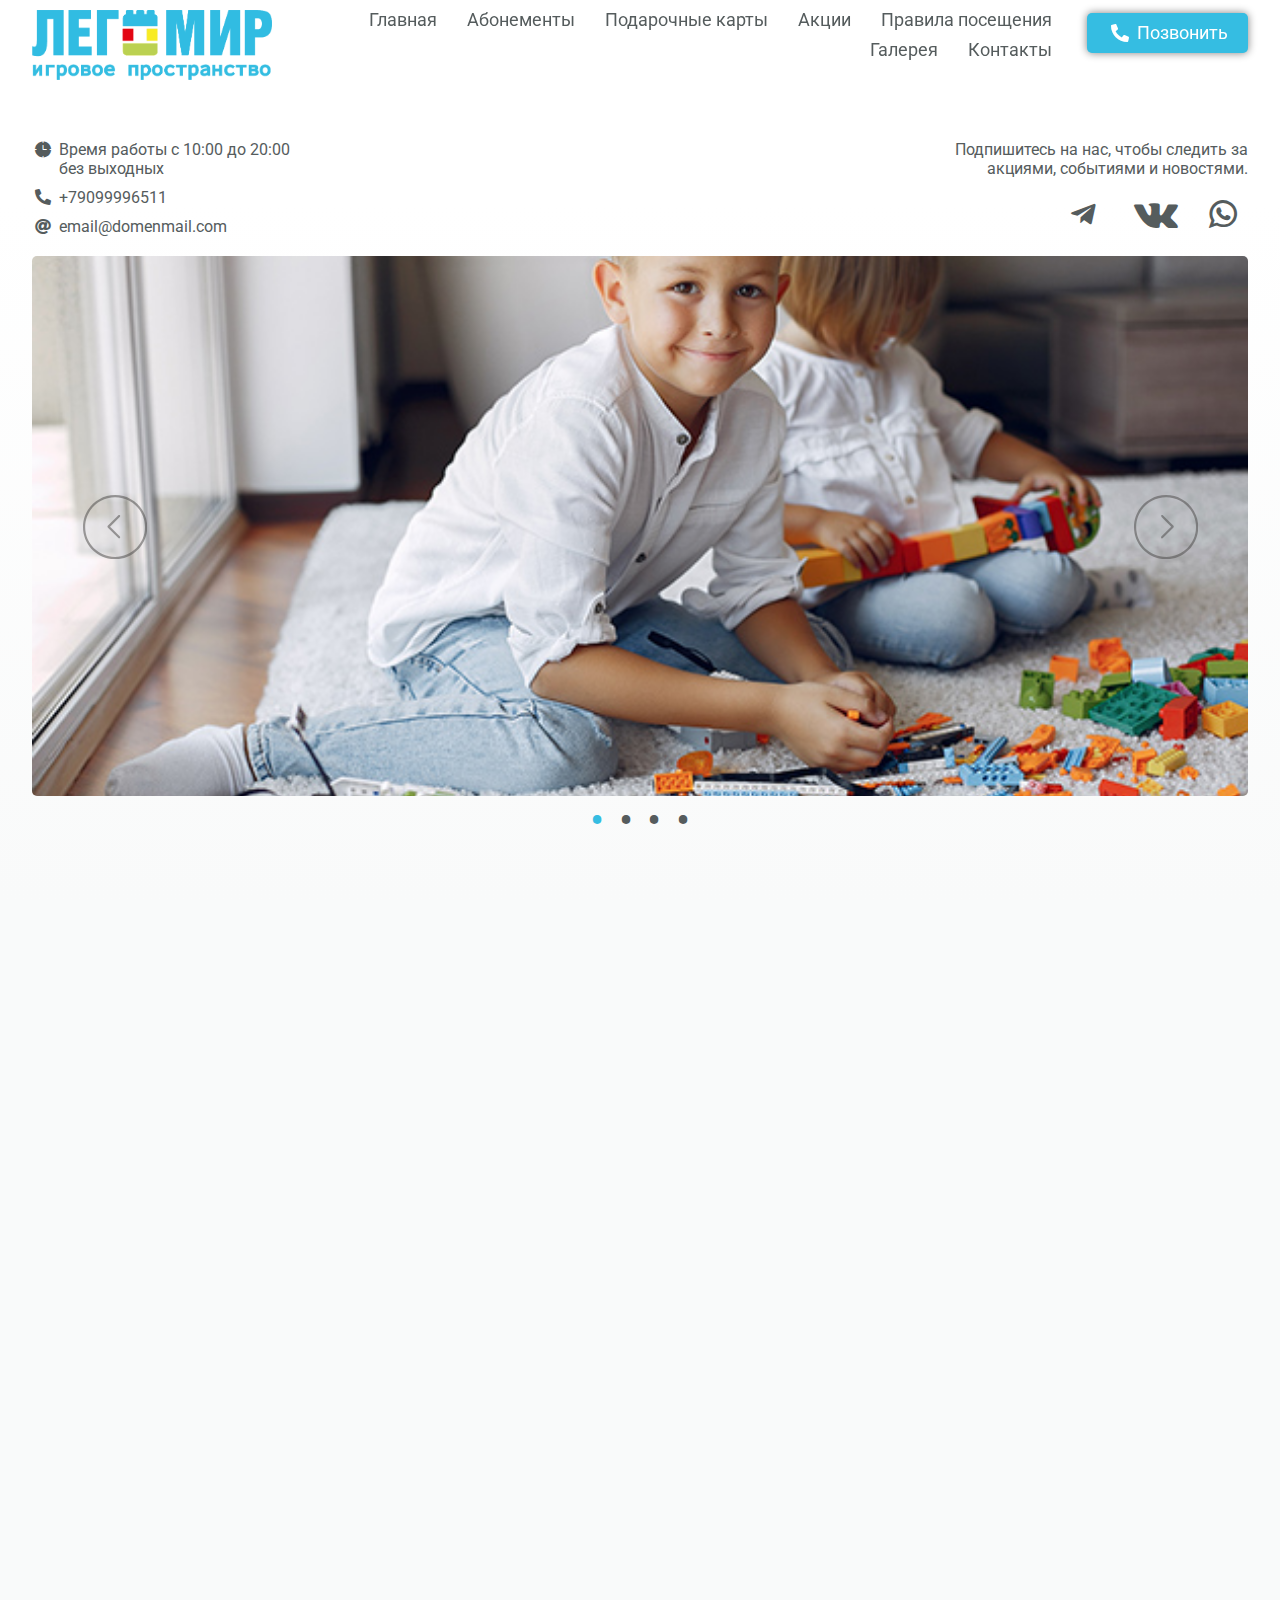
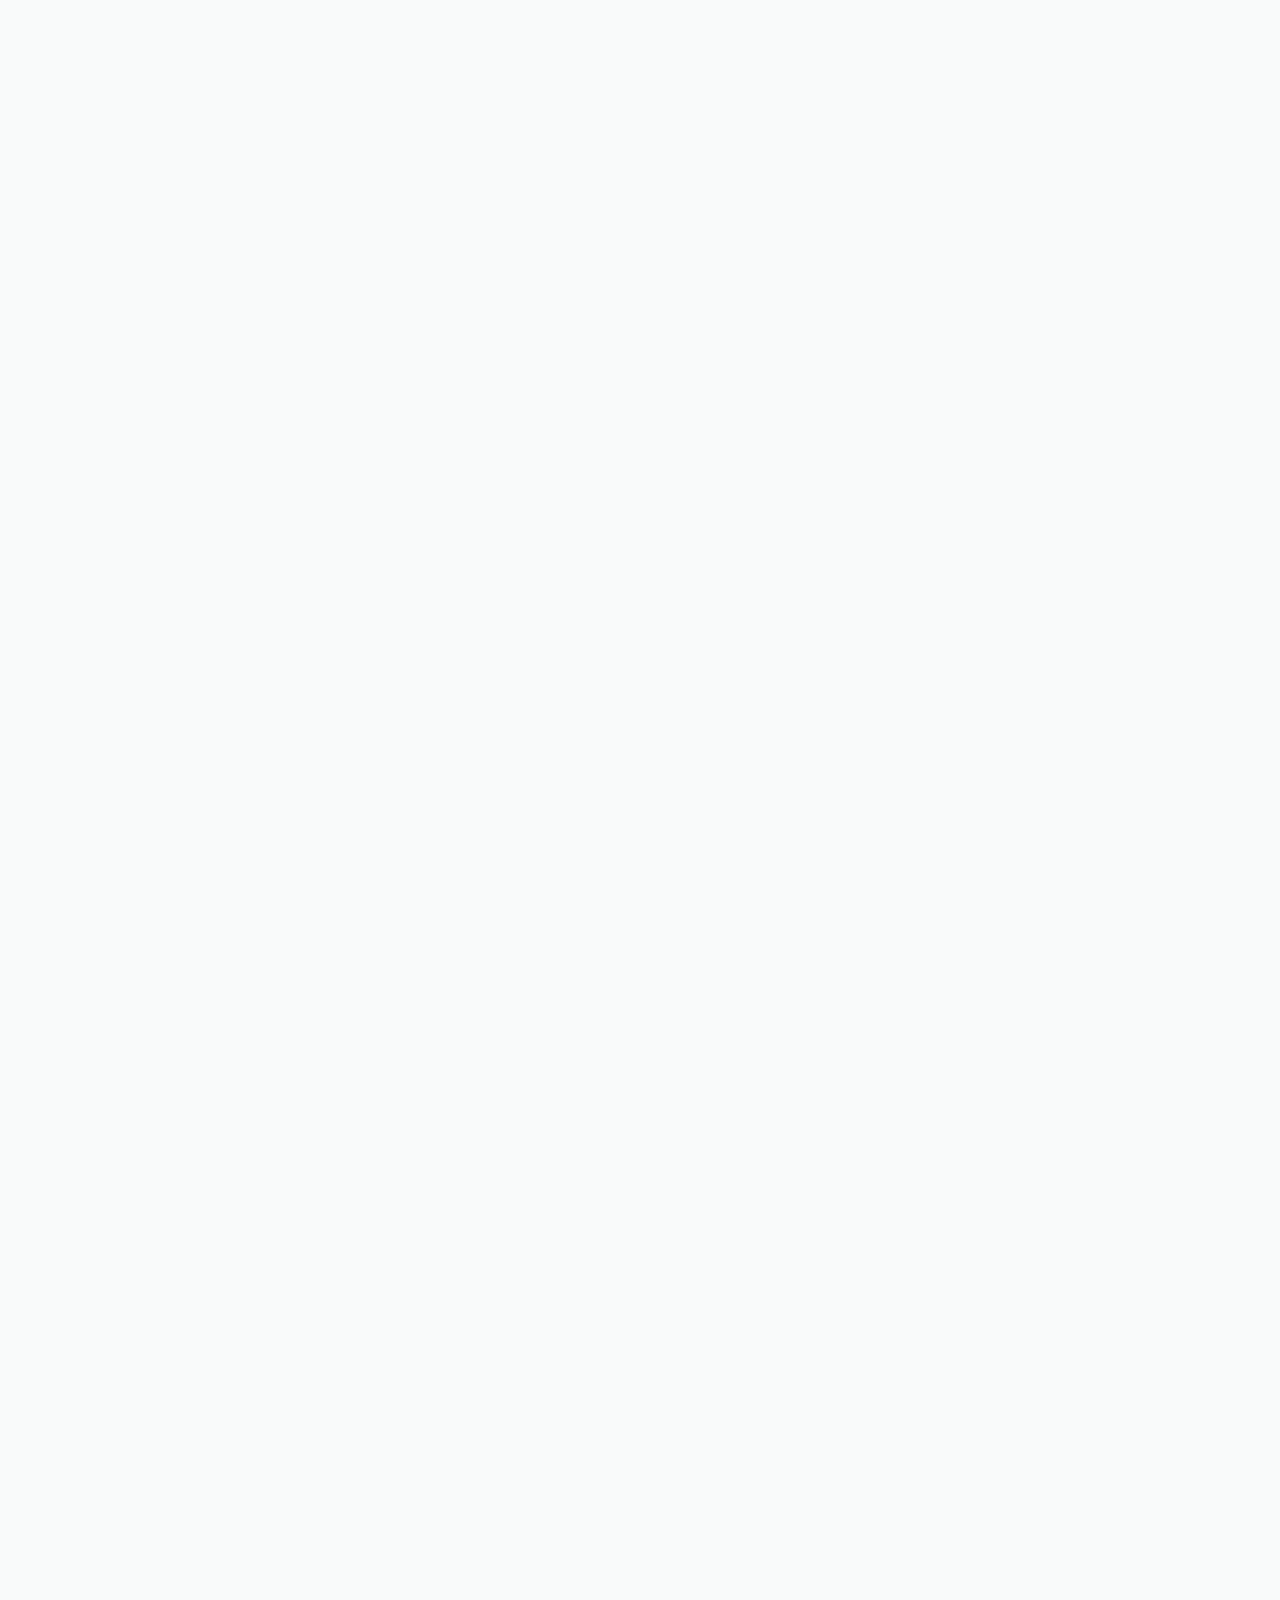
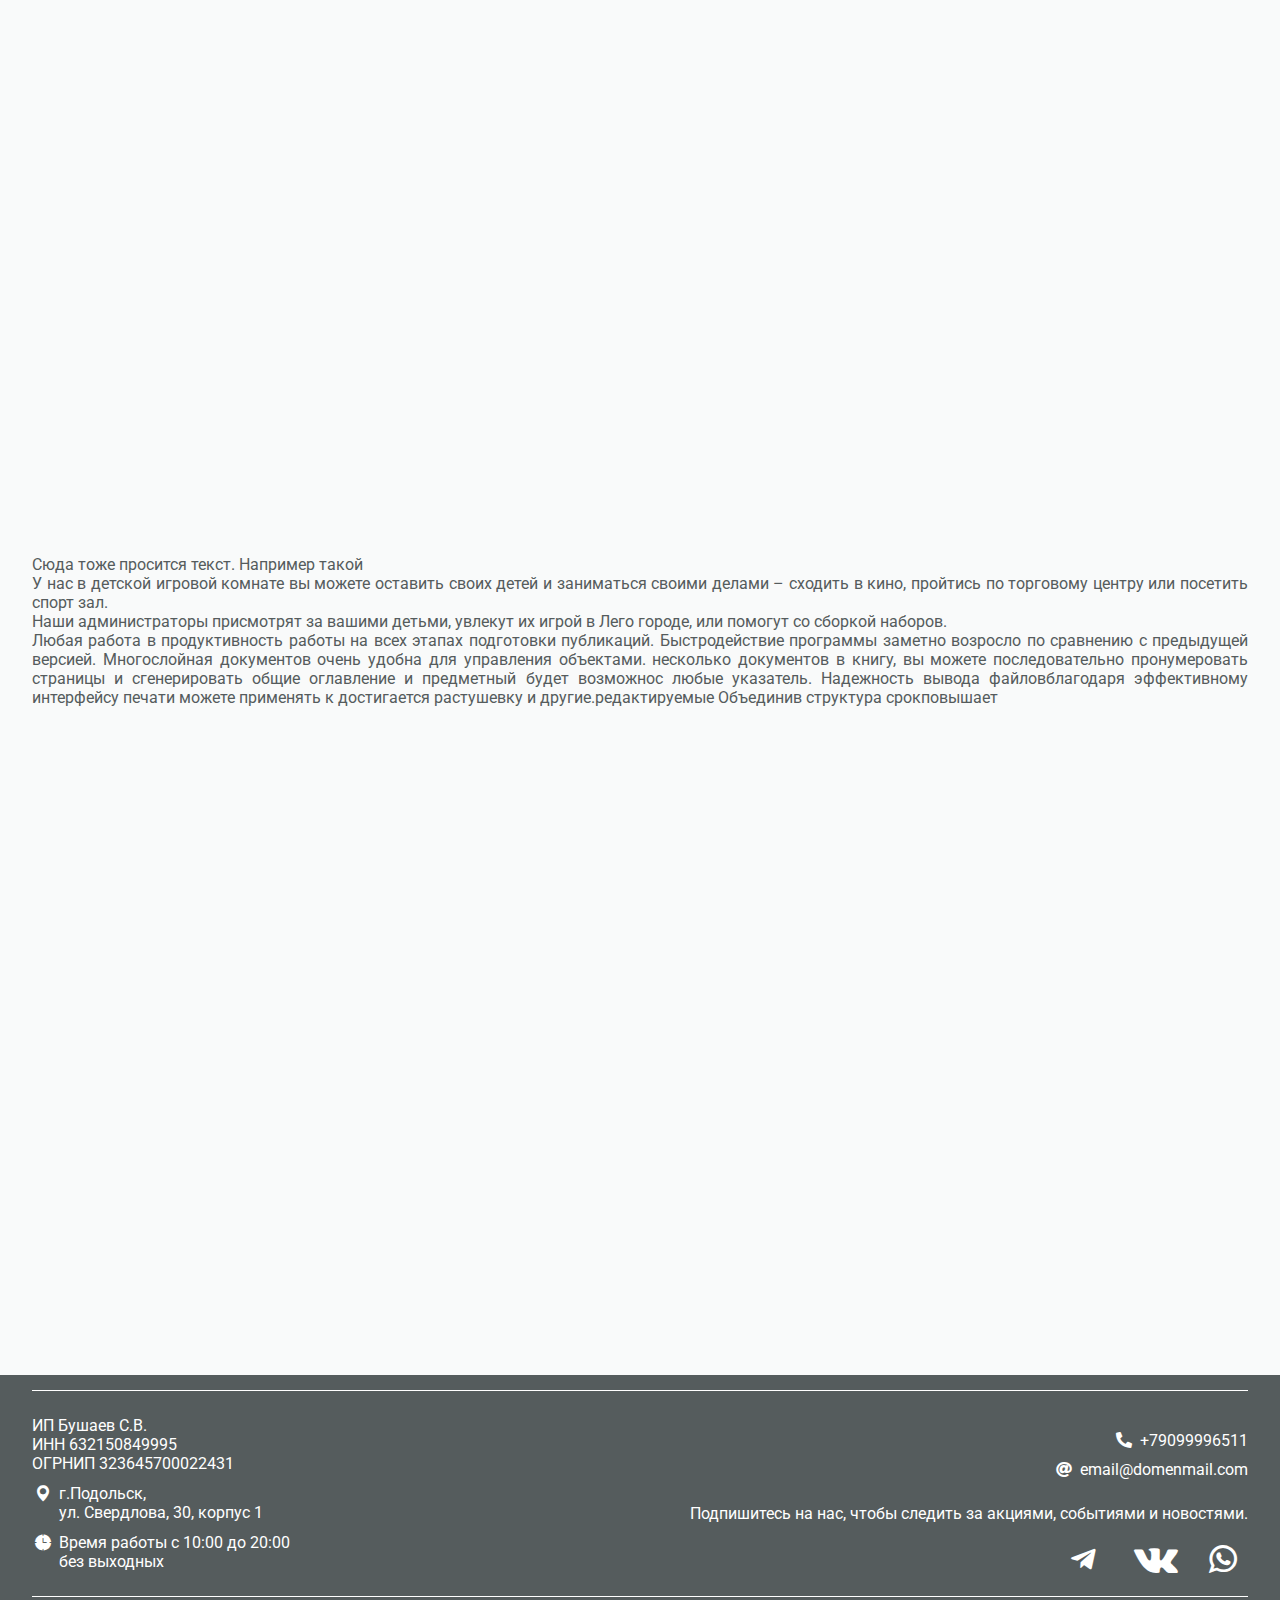
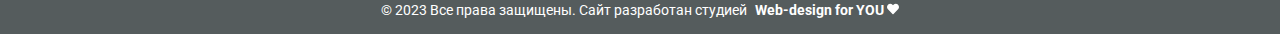
==== commit 5400bdc3: "Update index.html" ====
--- a/index.html
+++ b/index.html
@@ -349,7 +349,6 @@
 	</div>	
 	<script src="https://ajax.googleapis.com/ajax/libs/jquery/2.1.3/jquery.min.js"></script>
 	<script src="js/carusel.js"> </script>
-	<script type="text/javascript" charset="utf-8" async src="https://api-maps.yandex.ru/services/constructor/1.0/js/?um=constructor%3A7d9bdb984378e66bef3bc645d36b3d74deab5efd22645326af0a0614acbd5b69&amp;width=100%25&amp;height=600&amp;lang=ru_RU&amp;scroll=false"></script>
 	<script src="js/script.js"> </script>
 </body>
-</html>+</html>
--- a/css/style.css
+++ b/css/style.css
@@ -12,14 +12,10 @@
  font-family: 'helvetica';
  src: url("../fonts/helvetica.ttf");
 }
-/*@font-face {
- font-family: 'Century Gothic';
- src: url("../fonts/GOTHIC.TTF");
-}*/
 body{	
 	font-family: 'Roboto', sans-serif;
 	font-weight: 100;	
-	color: #4E4E50;
+	color: #555c5d;
 	background-color: #F9FAFA;
 	text-align: justify;
 	position: relative;	
@@ -45,9 +41,9 @@
 	100%{height: 65px;}
 } 
 section{		
-	padding-top: 55px;
-}
-h2,h3,h4{
+	padding: 32px 0;
+}
+h2,h3,h4,h5{
 	transition:all .8s ease;
 	font-family: 'helvetica';
 }
@@ -63,6 +59,7 @@
 	font-size: 3em;
 	text-align: center;	
 	padding: 30px 0 ;
+	color: #808586;
 }
 @media (max-width: 768px){
 	h2{font-size: 2em;}
@@ -71,10 +68,15 @@
 	color: #35bde2;
 	text-align: left;
 }
-h4{;
+h4{
 	padding: 10px;
 	font-size: 120%;
 	font-weight: 600;
+}
+h5{
+	color: #35bde2;
+	font-size: 2em;
+	text-align: center;
 }
 a{
 	text-decoration: none;
@@ -147,7 +149,7 @@
 	padding-right: 5px;	
 }
 footer{
-	background-color:#4E4E50;
+	background-color:#555c5d;
 	color:white;
 	padding:10px 0;
 }
@@ -307,7 +309,7 @@
 }*/
 .menu-item{	
 	font-size: 1.1em;
-	color:#4E4E50;	
+	color:#555c5d;	
 	transition: all 0.5s ease;
 	position: relative;
 	margin: 0 15px;
@@ -345,7 +347,7 @@
 	color:#35bde2;	
 }
 .contacts a:hover{
-	color:#4E4E50;
+	color:#555c5d;
 }
 .icon-general i::before{
 	color: #35bde2;
@@ -482,7 +484,7 @@
 	margin:5px 0 ;
 }
 #general .icon-general i::before{
-	color: #4E4E50;
+	color: #555c5d;
 }
 .socicons-general{
 	width: 30%;
@@ -570,7 +572,7 @@
 }
 
 a.slide_btn {
-  color: #4E4E50;
+  color: #555c5d;
   font-size: 42px;
   margin: 0 0.175em;
   -webkit-transition: all 0.4s ease-in-out;
@@ -665,7 +667,7 @@
 	display: flex;
 	flex-flow: row nowrap;	
 	justify-content: space-between;	
-	color: #4E4E50;
+	color: #808586;
 }
 .card{
 	background-color:white;
@@ -740,20 +742,39 @@
 	justify-content: center;
 	padding-bottom: 20px;
 }
-.text-about-us._anim-items{
-	transform: translate(0px,60%);
+#about-us h2{
+	color:#35bde2;
+}
+.au-anim._anim-items{
+	transform: translate(0px,200px);
 	opacity: 0;	
-	transition: all 0.8s ease 0s;	
-}
-.text-about-us._active{
+	transition: all 0.8s ease ;	
+}
+.au-anim._active{
 	transform: translate(0px,0px);
 	opacity: 1;
 }
+.img-h2{
+	display: flex;
+	justify-content: center;
+	height: 50px;
+	margin:  12px 0;
+}
+.text-about-us._anim-items,.img-h2._anim-items{
+	transform: translate(0px,200px);
+	opacity: 0;	
+	transition: all 0.8s ease ;	
+}
+.text-about-us._active,.img-h2._active{
+	transform: translate(0px,0px);
+	opacity: 1;
+}
 .text-about-us{
   display: grid;
-  grid-template-columns: 40% 60%;
+  grid-template-columns: 50% 50%;
   grid-template-rows:auto ;
   grid-gap: 0; 
+  padding: 60px 0 ;
 }
 .about-us-item-1 {
 	border-radius: 5px;
@@ -773,7 +794,7 @@
   display: flex;
   flex-flow: column nowrap; 
   align-items: flex-start;
-  justify-content: space-between;
+  justify-content: flex-start;
 } 
 .about-us-img{
 	background-image: url(../img/slide-1.jpg);
@@ -787,12 +808,9 @@
 .about-us-item-text p{
 	padding: 10px 0;
 }
-.about-us-text-img:before{
-	content:url(../img/icon-legodrop.svg);
-	display: inline-block;
-	width: 40px;
-	margin-right: 15px;
-
+.about-us-text-img{
+	text-align: center;
+	font-size: 1.7em;
 }
 @media (max-width: 1000px){	
 	.text-about-us{		  
@@ -1192,11 +1210,13 @@
 
 
 /*HTML MAP*/
-
+section#map{
+	padding-bottom: 0;
+}
 #map iframe{
 	width: 100%;
-	display: block;
-	height: 40vh;
+	/*display: block;
+	height: 40vh;*/
 }
 
 
@@ -1309,7 +1329,7 @@
 	color: #35bde2;
 }
 #contacts-html .icon-general i::before{
-	color: #4E4E50;
+	color: #808586;
 }
 @media (max-width: 700px){	
 	#contacts-html .icons-text{
@@ -1325,7 +1345,7 @@
 	display: flex;
 	width: 48%;
 	height: 30vh;
-	background: #4E4E50;
+	background: #808586;
 	border-radius: 5px;	
 }
 @media only screen and (max-width:900px) {
@@ -1355,7 +1375,7 @@
 }
 #ruls-html .list>li:before {
    font-size: 2em;
-    /*color: #35bde2;*/
+    color: #808586;
     text-align: left;
     font-family: 'helvetica';
 }
@@ -1367,7 +1387,7 @@
 #ruls-html h3{
 	width: 95%;
 	text-align: left;
-	color: #4E4E50;
+	color: #808586;
 }
 #ruls-html li:before {
    counter-increment: li;
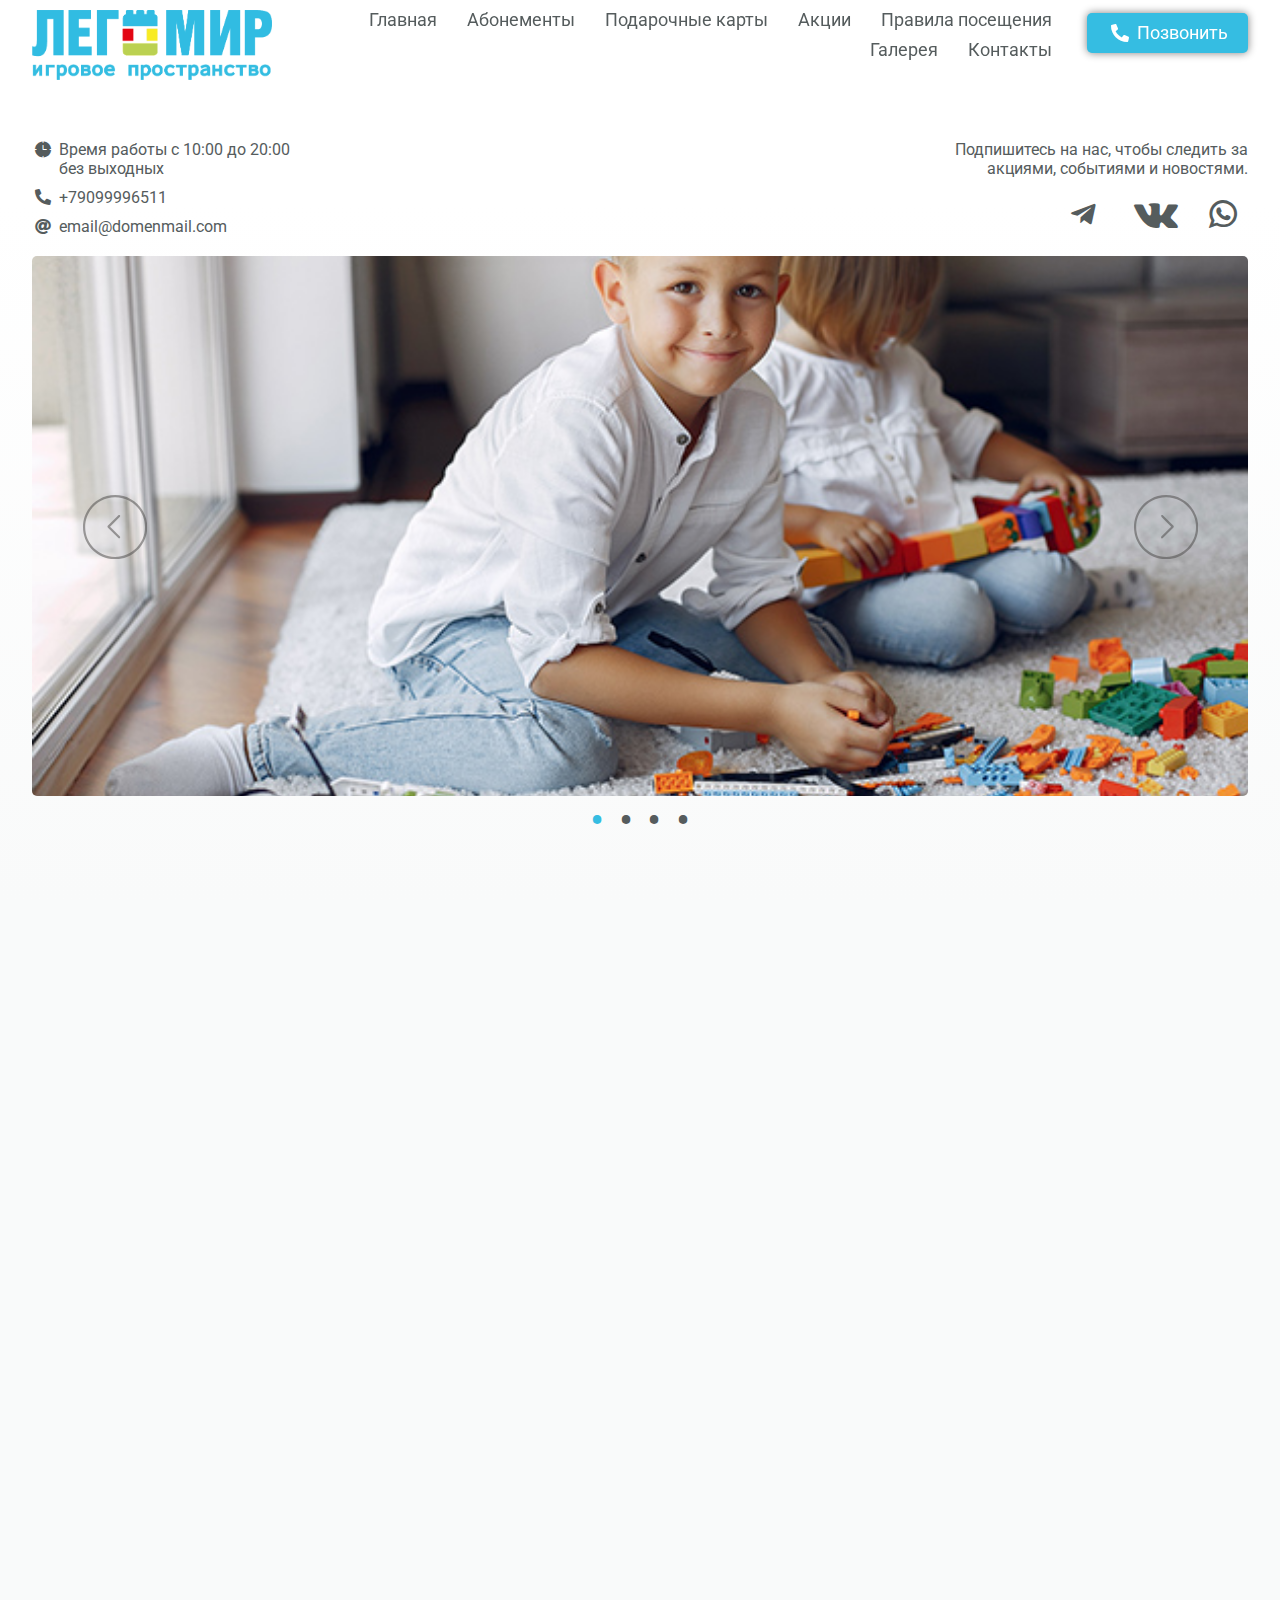
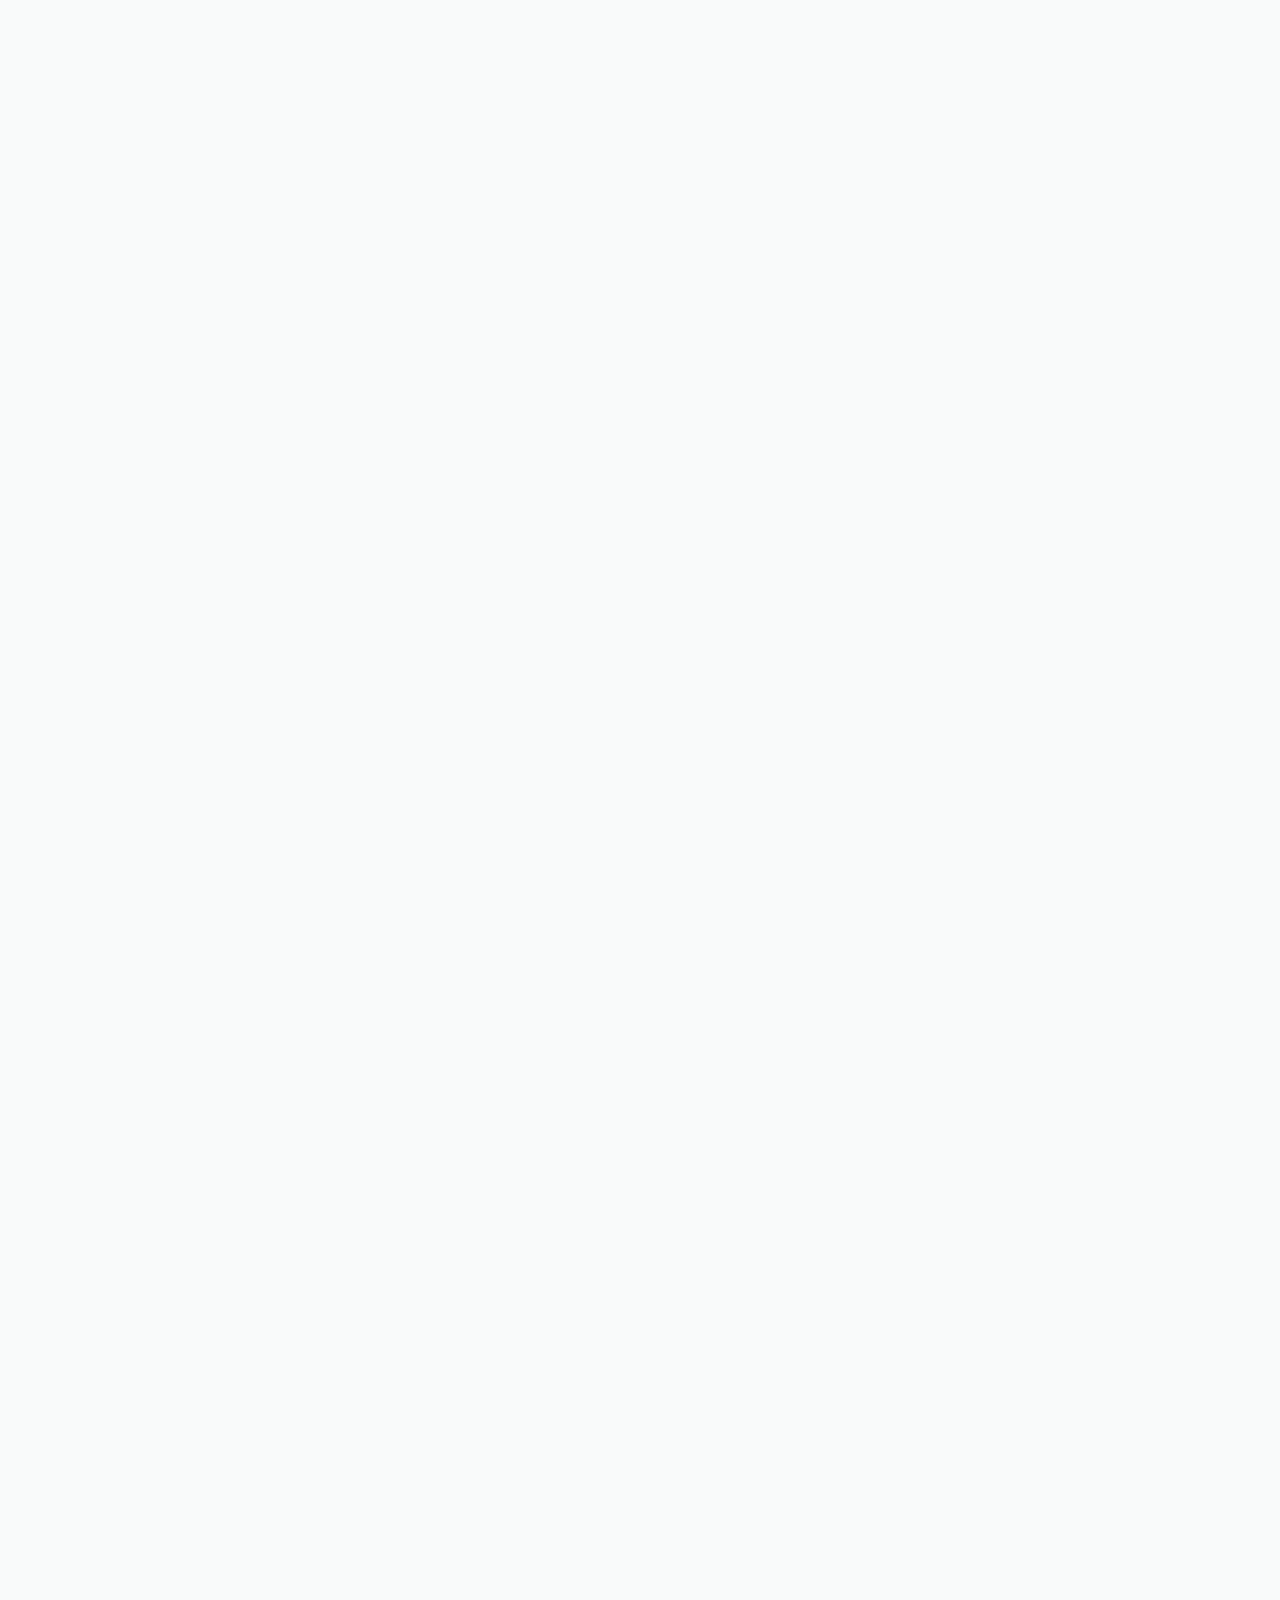
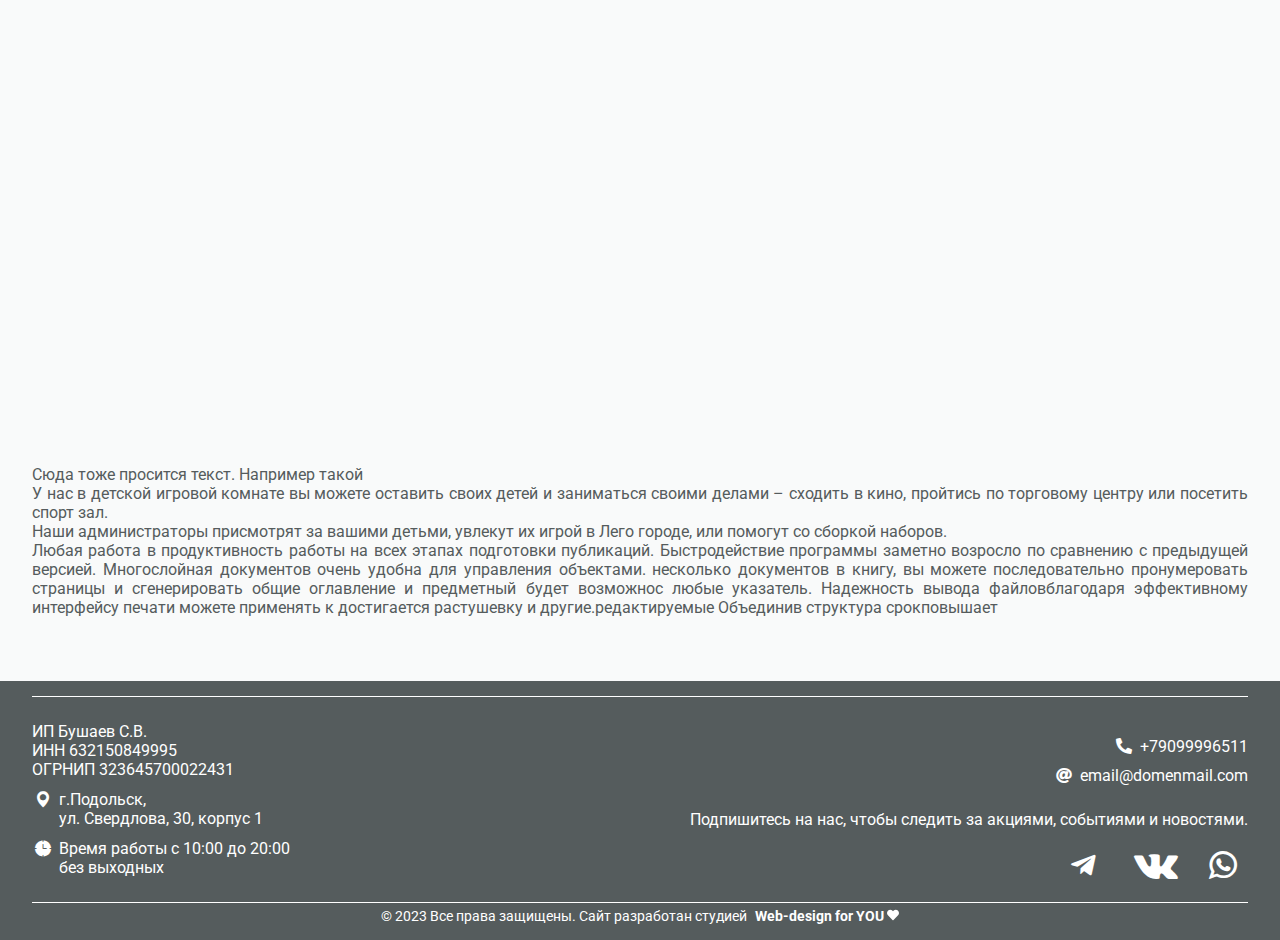
==== commit 962807cb: "Add files via upload" ====
--- a/index.html
+++ b/index.html
@@ -52,9 +52,9 @@
 											</p>
 										</div>
 										<div class="icons">
-											<div class="icon"><a href="tg://resolve?domain=Margarita Dragan"><i class="icon-telegram"></i></a></div>
-											<div class="icon"><a href="viber://mobile?number=+380686790741"><i class="icon-vk"></i></a></div>
-											<div class="icon"><a href="viber://mobile?number=+380686790741"><i class="icon-whatsapp"></i></a></div>			
+											<div class="icon"><a href="tg://resolve?domain=legoMIRip"><i class="icon-telegram"></i></a></div>
+											<div class="icon"><a href="https://vk.com/club220062617"><i class="icon-vk"></i></a></div>
+											<div class="icon"><a href="https://wa.me/message/VPW7EXLCU5HFK1"><i class="icon-whatsapp"></i></a></div>			
 										</div>
 									</div>
 								</div>
@@ -106,9 +106,9 @@
 							</p>
 						</div>
 						<div class="icons">
-							<div class="icon"><a href="tg://resolve?domain=Margarita Dragan"><i class="icon-telegram"></i></a></div>
-							<div class="icon"><a href="viber://mobile?number=+380686790741"><i class="icon-vk"></i></a></div>
-							<div class="icon"><a href="viber://mobile?number=+380686790741"><i class=" icon-whatsapp"></i></a></div>
+							<div class="icon"><a href="tg://resolve?domain=legoMIRip"><i class="icon-telegram"></i></a></div>
+							<div class="icon"><a href="https://vk.com/club220062617"><i class="icon-vk"></i></a></div>
+							<div class="icon"><a href="https://wa.me/message/VPW7EXLCU5HFK1"><i class=" icon-whatsapp"></i></a></div>
 						</div>
 					</div>
 				</div>
@@ -293,7 +293,17 @@
 		</section>
 		<section id="map">			
 			<!-- <div style="position:relative;overflow:hidden;"><a href="https://yandex.ru/navi/10747/podolsk/?utm_medium=mapframe&utm_source=maps" style="color:#eee;font-size:12px;position:absolute;top:0px;">Подольск</a><a href="https://yandex.ru/navi/10747/podolsk/?from=navi&lang=ru&ll=37.543533%2C55.421139&mode=whatshere&utm_medium=mapframe&utm_source=maps&whatshere%5Bpoint%5D=37.537008%2C55.422832&whatshere%5Bzoom%5D=18&z=15.4" style="color:#eee;font-size:12px;position:absolute;top:14px;">Улица Свердлова, 30к1 — Яндекс Карты</a><iframe src="https://yandex.ru/map-widget/v1/?from=navi&lang=ru&ll=37.543533%2C55.421139&mode=whatshere&whatshere%5Bpoint%5D=37.537008%2C55.422832&whatshere%5Bzoom%5D=18&z=15.4" width="560" height="400" frameborder="1" allowfullscreen="true" style="position:relative;"></iframe></div> -->
-			<iframe src="https://yandex.ru/map-widget/v1/?um=constructor%3A7d9bdb984378e66bef3bc645d36b3d74deab5efd22645326af0a0614acbd5b69&amp;source=constructor" width="100%" height="600" frameborder="0"></iframe>
+
+
+
+			<!-- <iframe src="https://yandex.ru/map-widget/v1/?um=constructor%3A7d9bdb984378e66bef3bc645d36b3d74deab5efd22645326af0a0614acbd5b69&amp;source=constructor" width="100%" height="600" frameborder="0"></iframe> -->
+
+
+			<script type="text/javascript" charset="utf-8" async src="https://api-maps.yandex.ru/services/constructor/1.0/js/?um=constructor%3A7d9bdb984378e66bef3bc645d36b3d74deab5efd22645326af0a0614acbd5b69&amp;width=100%25&amp;lang=ru_RU&amp;scroll=false"></script>
+
+
+
+
 		</section>		
 	</main>
 	<footer>
@@ -332,9 +342,9 @@
 							</p>
 						</div>
 						<div class="icons">
-							<div class="icon"><a href="tg://resolve?domain=Margarita Dragan"><i class="icon-telegram"></i></a></div>
-							<div class="icon"><a href="viber://mobile?number=+380686790741"><i class="icon-vk"></i></a></div>
-							<div class="icon"><a href="viber://mobile?number=+380686790741"><i class=" icon-whatsapp"></i></a></div>
+							<div class="icon"><a href="tg://resolve?domain=legoMIRip"><i class="icon-telegram"></i></a></div>
+							<div class="icon"><a href="https://vk.com/club220062617"><i class="icon-vk"></i></a></div>
+							<div class="icon"><a href="https://wa.me/message/VPW7EXLCU5HFK1"><i class=" icon-whatsapp"></i></a></div>
 						</div>
 					</div>
 				</div>
@@ -348,7 +358,7 @@
 		<svg xmlns="http://www.w3.org/2000/svg" aria-hidden="true" focusable="false" data-prefix="fas" data-icon="angle-up" class="fa-angle-up" role="img" viewBox="0 0 320 512"><path fill="currentColor" d="M177 159.7l136 136c9.4 9.4 9.4 24.6 0 33.9l-22.6 22.6c-9.4 9.4-24.6 9.4-33.9 0L160 255.9l-96.4 96.4c-9.4 9.4-24.6 9.4-33.9 0L7 329.7c-9.4-9.4-9.4-24.6 0-33.9l136-136c9.4-9.5 24.6-9.5 34-.1z"/></svg>
 	</div>	
 	<script src="https://ajax.googleapis.com/ajax/libs/jquery/2.1.3/jquery.min.js"></script>
-	<script src="js/carusel.js"> </script>
+	<script src="js/carusel.js"> </script>	
 	<script src="js/script.js"> </script>
 </body>
-</html>
+</html>--- a/css/style.css
+++ b/css/style.css
@@ -24,7 +24,7 @@
 	background-color: white;	
 	position: absolute;
 	width: 100vw;
-	height: 65px;	
+	height: 80px;	
 	z-index: 2;
 	transition:	all 1s ease;
 }
@@ -37,8 +37,8 @@
 }
 @keyframes fixedMenu {
 	0%{height: 0;}
-	50%{height: 75px;}
-	100%{height: 65px;}
+	50%{height: 85px;}
+	100%{height: 80px;}
 } 
 section{		
 	padding: 32px 0;
@@ -58,7 +58,7 @@
 h2{
 	font-size: 3em;
 	text-align: center;	
-	padding: 30px 0 ;
+	padding-bottom: 30px;
 	color: #808586;
 }
 @media (max-width: 768px){
@@ -147,6 +147,7 @@
 }
 i{
 	padding-right: 5px;	
+	transition: all 0.5s ease; 
 }
 footer{
 	background-color:#555c5d;
@@ -169,6 +170,10 @@
 .icon-vk{
 	font-size: .9em;
 	margin-right: 15px;
+}
+
+.phone a, .mail a, .location a{
+	transition: all 0.5s ease;
 }
 
 
@@ -302,11 +307,11 @@
 	justify-content: flex-end;
 	width: 100%;
 	margin-right: 20px;
-	height: 60px;
-}
-/*.header_fixed .menu-items{	
-	height: 50px;
-}*/
+	height: 60px;	
+}
+.header_fixed .menu-items{	
+	align-items: center;
+}
 .menu-item{	
 	font-size: 1.1em;
 	color:#555c5d;	
@@ -342,8 +347,7 @@
 	border-top:1px solid white;
 	border-bottom:1px solid white; 
 }
-.contacts a{
-	transition: all 0.5s ease;
+.contacts a{	
 	color:#35bde2;	
 }
 .contacts a:hover{
@@ -375,7 +379,7 @@
 	.menu{
 		position: fixed;		
 		background-color:white; 
-		top:55px;
+		top:80px;
 		width: 100vw;
 		right: -120%;		
 		height: 100vh;
@@ -391,7 +395,6 @@
 	.header-contacts .icon-general{
 		justify-content: flex-end;
 	}
-
 	.menu-items{
 		height: 90vh;
 		justify-content: center;
@@ -401,6 +404,8 @@
 		margin-right: 0;
 		align-items: flex-end;
 	}
+	.header_fixed .menu-items{	
+	align-items: flex-end;}
 	.menu-item{
 		margin: 1vh;		
 	}
@@ -466,9 +471,7 @@
 	flex-flow: row nowrap;
 	justify-content: space-between;
 }
-#general a{	
-	transition: all 0.5s ease;
-}
+
 #general a:hover{	
 	color: #35bde2;
 }
@@ -1210,16 +1213,24 @@
 
 
 /*HTML MAP*/
-section#map{
+#map{
 	padding-bottom: 0;
 }
 #map iframe{
 	width: 100%;
-	/*display: block;
-	height: 40vh;*/
-}
-
-
+	display: block;
+	height: 40vh;
+}
+
+
+
+#subscriptions-html h2,
+#certificates-html h2,
+#akciya-html h2,
+#contacts-html h2,
+#ruls-html h2,#gallery-html h2{
+	padding-top: 80px;
+}
 
 /*HTML Абонементы*/
 #subscriptions-html{
@@ -1329,14 +1340,14 @@
 	color: #35bde2;
 }
 #contacts-html .icon-general i::before{
-	color: #808586;
+	color: #555c5d;
 }
 @media (max-width: 700px){	
 	#contacts-html .icons-text{
 		text-align: left;
 	}	
 }
-.proezd{
+/*.proezd{
 	display: flex;
 	flex-flow: row nowrap;
 	justify-content: space-between;
@@ -1356,7 +1367,7 @@
 	width: 100%;
 	margin:0 0 15px 0;
 	}
-}
+}*/
 
 
 
@@ -1401,7 +1412,7 @@
 }
 #ruls-html .list p{
    display: inline-block;
-   padding: 5px;
+   padding: 5px 28px 5px 5px;
    margin: 5px 0;
    width: 100%;
 }
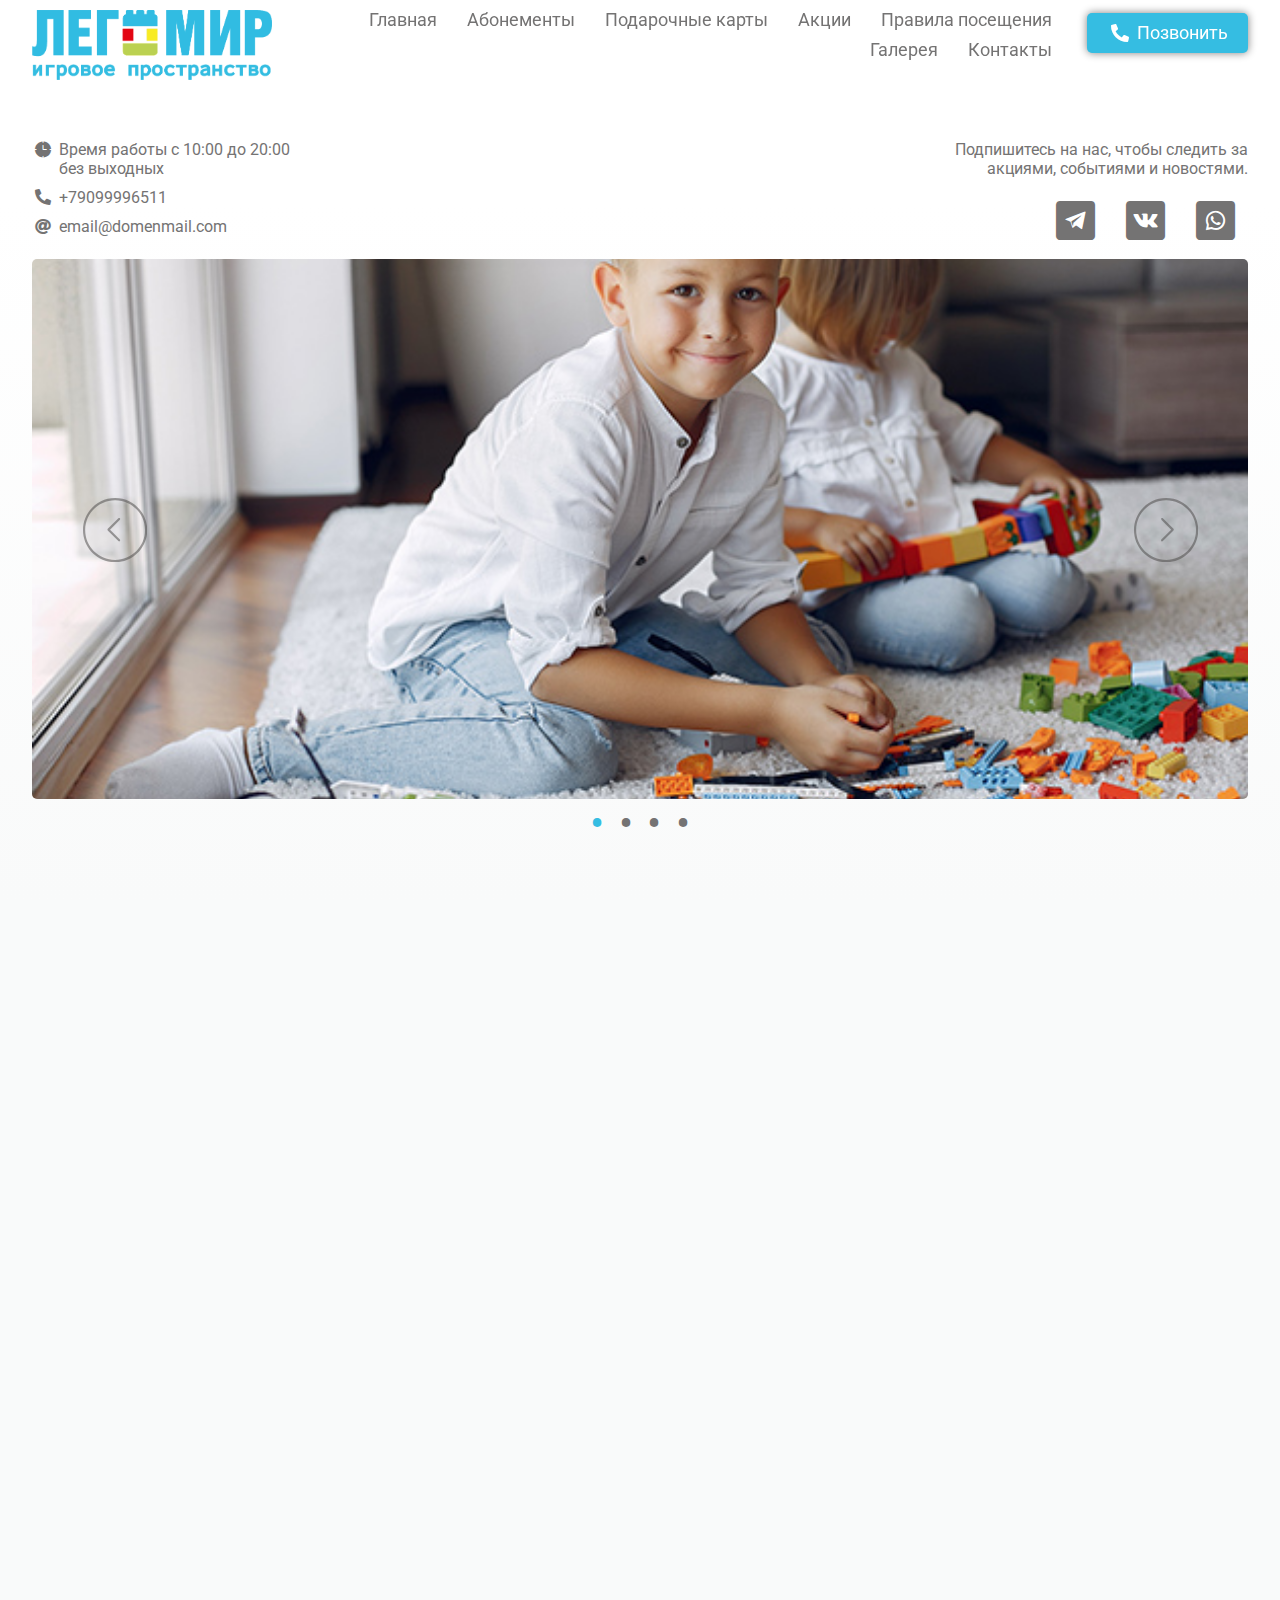
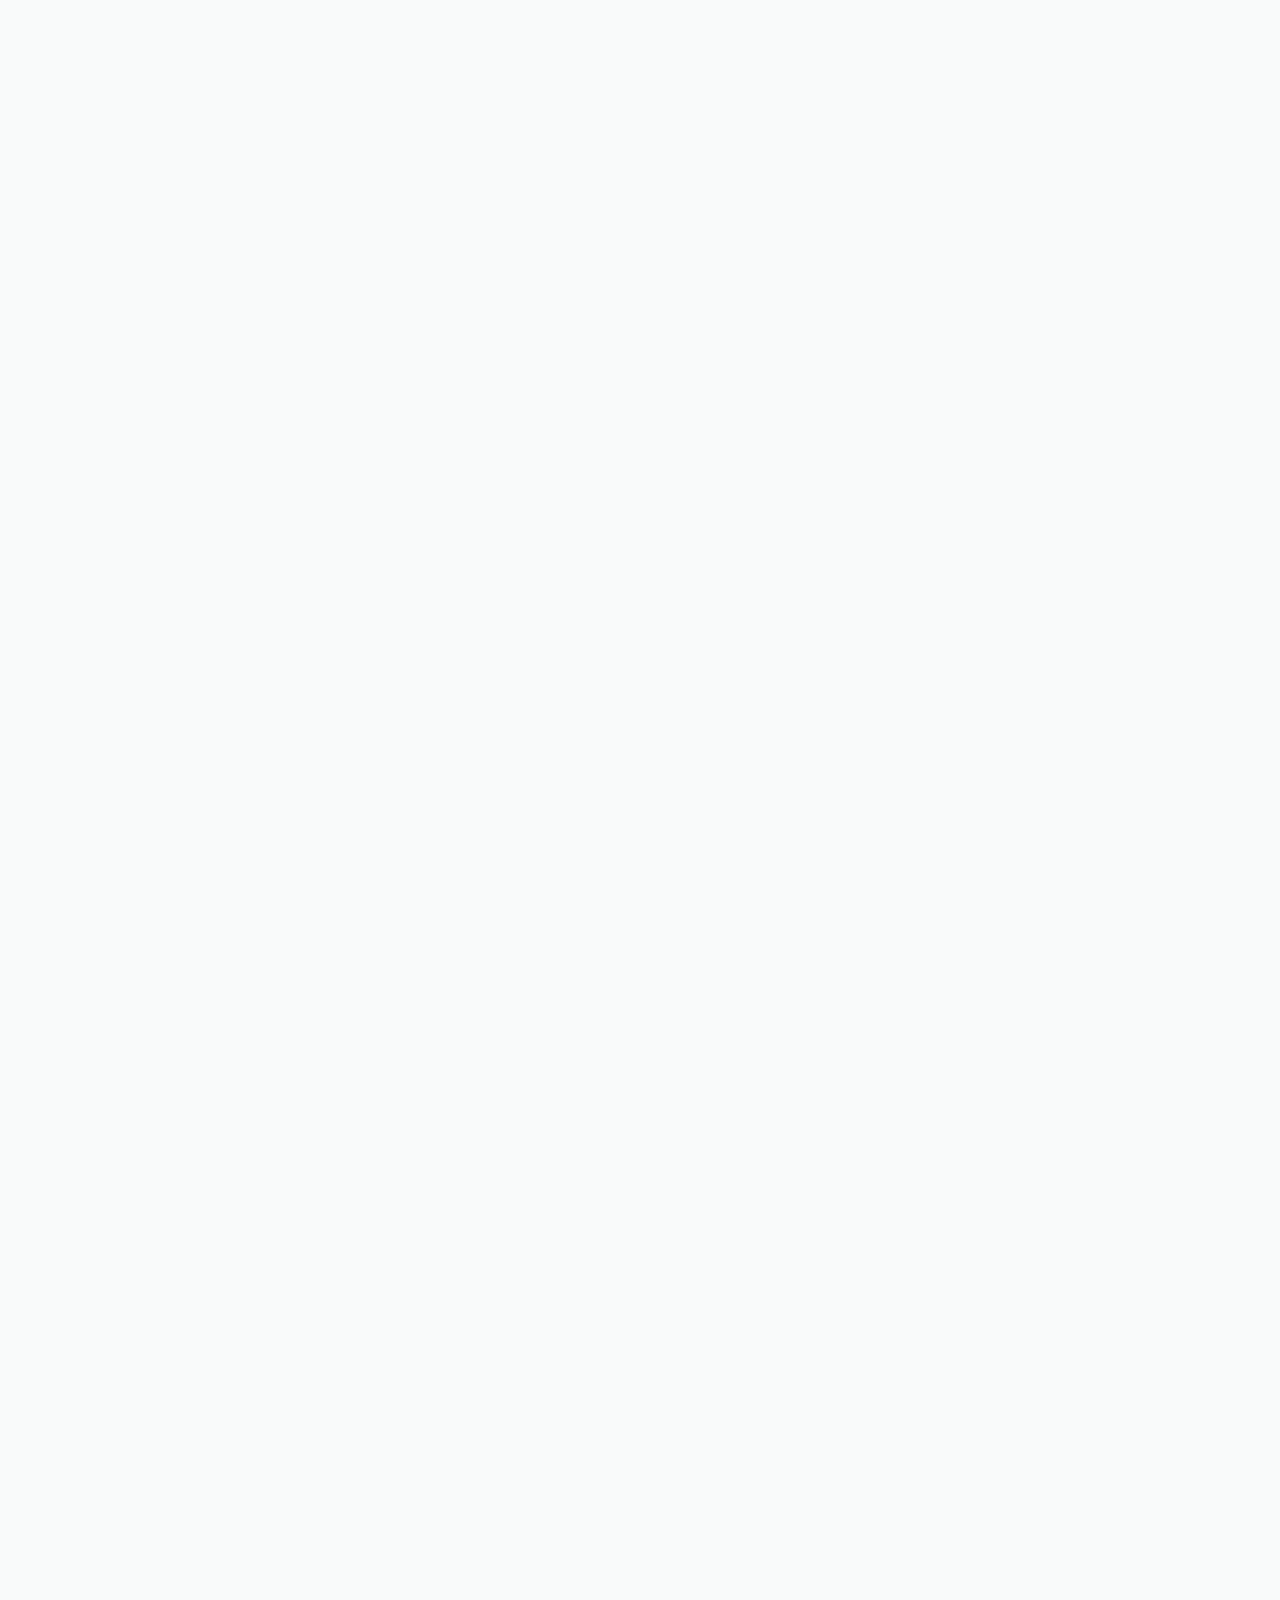
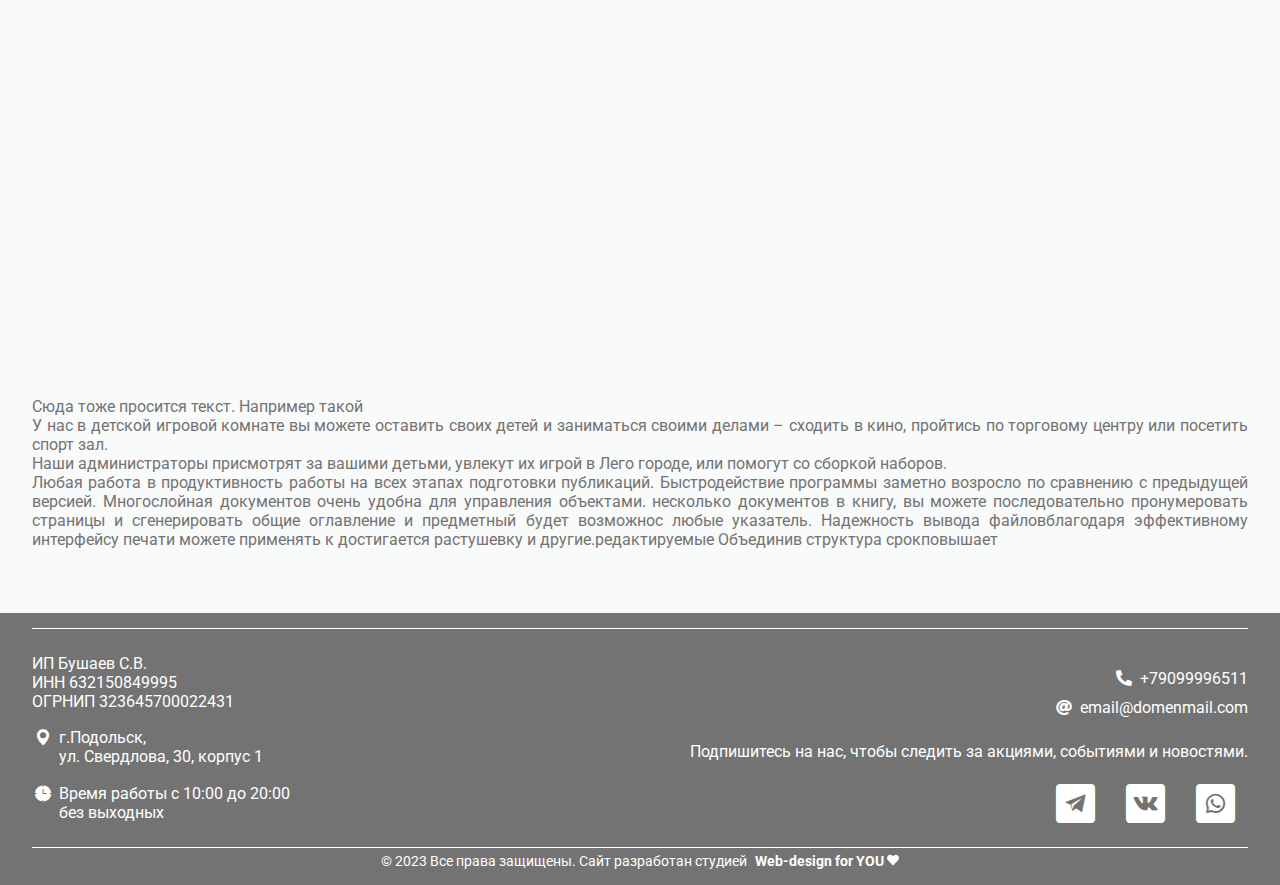
==== commit adf7a2e0: "Add files via upload" ====
--- a/index.html
+++ b/index.html
@@ -9,8 +9,8 @@
 	<meta name="description" content="*****">
 	<meta property="og:title" content="*****"/>
 	<meta property="og:image" content="img/LEGO_room_og.jpg"/>
-	<link rel="stylesheet" href="fonts/fontello-09c6f63b/css/icons.css">	
-	<link href="https://fonts.googleapis.com/css2?family=Roboto:wght@100;400&display=swap" rel="stylesheet">
+	<link rel="stylesheet" href="fonts/fontello-8f0bea12/css/icons.css">
+	<link href="https://fonts.googleapis.com/css2?family=Roboto:wght@100;400;900&display=swap" rel="stylesheet">
 	<link rel="stylesheet" href="css/normalize.css">
 	<link rel="stylesheet" href="css/style.css">
 </head>
@@ -52,9 +52,9 @@
 											</p>
 										</div>
 										<div class="icons">
-											<div class="icon"><a href="tg://resolve?domain=legoMIRip"><i class="icon-telegram"></i></a></div>
-											<div class="icon"><a href="https://vk.com/club220062617"><i class="icon-vk"></i></a></div>
-											<div class="icon"><a href="https://wa.me/message/VPW7EXLCU5HFK1"><i class="icon-whatsapp"></i></a></div>			
+											<div class="icon"><a href="tg://resolve?domain=legoMIRip" target="_blank"><i class="icon-telegram"></i></a></div>
+											<div class="icon"><a href="https://vk.com/club220062617" target="_blank"><i class="icon-vk"></i></a></div>
+											<div class="icon"><a href="https://wa.me/message/VPW7EXLCU5HFK1" target="_blank"><i class="icon-whatsapp"></i></a></div>			
 										</div>
 									</div>
 								</div>
@@ -106,9 +106,9 @@
 							</p>
 						</div>
 						<div class="icons">
-							<div class="icon"><a href="tg://resolve?domain=legoMIRip"><i class="icon-telegram"></i></a></div>
-							<div class="icon"><a href="https://vk.com/club220062617"><i class="icon-vk"></i></a></div>
-							<div class="icon"><a href="https://wa.me/message/VPW7EXLCU5HFK1"><i class=" icon-whatsapp"></i></a></div>
+							<div class="icon"><a href="tg://resolve?domain=legoMIRip"  target="_blank"><i class="icon-telegram"></i></a></div>
+							<div class="icon"><a href="https://vk.com/club220062617"  target="_blank"><i class="icon-vk"></i></a></div>
+							<div class="icon"><a href="https://wa.me/message/VPW7EXLCU5HFK1"  target="_blank"><i class=" icon-whatsapp"></i></a></div>
 						</div>
 					</div>
 				</div>
@@ -291,19 +291,8 @@
 				</div>
 			</div>		
 		</section>
-		<section id="map">			
-			<!-- <div style="position:relative;overflow:hidden;"><a href="https://yandex.ru/navi/10747/podolsk/?utm_medium=mapframe&utm_source=maps" style="color:#eee;font-size:12px;position:absolute;top:0px;">Подольск</a><a href="https://yandex.ru/navi/10747/podolsk/?from=navi&lang=ru&ll=37.543533%2C55.421139&mode=whatshere&utm_medium=mapframe&utm_source=maps&whatshere%5Bpoint%5D=37.537008%2C55.422832&whatshere%5Bzoom%5D=18&z=15.4" style="color:#eee;font-size:12px;position:absolute;top:14px;">Улица Свердлова, 30к1 — Яндекс Карты</a><iframe src="https://yandex.ru/map-widget/v1/?from=navi&lang=ru&ll=37.543533%2C55.421139&mode=whatshere&whatshere%5Bpoint%5D=37.537008%2C55.422832&whatshere%5Bzoom%5D=18&z=15.4" width="560" height="400" frameborder="1" allowfullscreen="true" style="position:relative;"></iframe></div> -->
-
-
-
-			<!-- <iframe src="https://yandex.ru/map-widget/v1/?um=constructor%3A7d9bdb984378e66bef3bc645d36b3d74deab5efd22645326af0a0614acbd5b69&amp;source=constructor" width="100%" height="600" frameborder="0"></iframe> -->
-
-
+		<section id="map">
 			<script type="text/javascript" charset="utf-8" async src="https://api-maps.yandex.ru/services/constructor/1.0/js/?um=constructor%3A7d9bdb984378e66bef3bc645d36b3d74deab5efd22645326af0a0614acbd5b69&amp;width=100%25&amp;lang=ru_RU&amp;scroll=false"></script>
-
-
-
-
 		</section>		
 	</main>
 	<footer>
@@ -342,9 +331,9 @@
 							</p>
 						</div>
 						<div class="icons">
-							<div class="icon"><a href="tg://resolve?domain=legoMIRip"><i class="icon-telegram"></i></a></div>
-							<div class="icon"><a href="https://vk.com/club220062617"><i class="icon-vk"></i></a></div>
-							<div class="icon"><a href="https://wa.me/message/VPW7EXLCU5HFK1"><i class=" icon-whatsapp"></i></a></div>
+							<div class="icon"><a href="tg://resolve?domain=legoMIRip"  target="_blank"><i class="icon-telegram"></i></a></div>
+							<div class="icon"><a href="https://vk.com/club220062617"  target="_blank"><i class="icon-vk"></i></a></div>
+							<div class="icon"><a href="https://wa.me/message/VPW7EXLCU5HFK1"  target="_blank"><i class=" icon-whatsapp"></i></a></div>
 						</div>
 					</div>
 				</div>
--- a/fonts/fontello-8f0bea12/css/icons.css
+++ b/fonts/fontello-8f0bea12/css/icons.css
@@ -0,0 +1,65 @@
+@font-face {
+  font-family: 'icons';
+  src: url('../font/icons.eot?97419284');
+  src: url('../font/icons.eot?97419284#iefix') format('embedded-opentype'),
+       url('../font/icons.woff2?97419284') format('woff2'),
+       url('../font/icons.woff?97419284') format('woff'),
+       url('../font/icons.ttf?97419284') format('truetype'),
+       url('../font/icons.svg?97419284#icons') format('svg');
+  font-weight: normal;
+  font-style: normal;
+}
+/* Chrome hack: SVG is rendered more smooth in Windozze. 100% magic, uncomment if you need it. */
+/* Note, that will break hinting! In other OS-es font will be not as sharp as it could be */
+/*
+@media screen and (-webkit-min-device-pixel-ratio:0) {
+  @font-face {
+    font-family: 'icons';
+    src: url('../font/icons.svg?97419284#icons') format('svg');
+  }
+}
+*/
+[class^="icon-"]:before, [class*=" icon-"]:before {
+  font-family: "icons";
+  font-style: normal;
+  font-weight: normal;
+  speak: never;
+
+  display: inline-block;
+  text-decoration: inherit;
+  width: 1em;
+  margin-right: .2em;
+  text-align: center;
+  /* opacity: .8; */
+
+  /* For safety - reset parent styles, that can break glyph codes*/
+  font-variant: normal;
+  text-transform: none;
+
+  /* fix buttons height, for twitter bootstrap */
+  line-height: 1em;
+
+  /* Animation center compensation - margins should be symmetric */
+  /* remove if not needed */
+  margin-left: .2em;
+
+  /* you can be more comfortable with increased icons size */
+  /* font-size: 120%; */
+
+  /* Font smoothing. That was taken from TWBS */
+  -webkit-font-smoothing: antialiased;
+  -moz-osx-font-smoothing: grayscale;
+
+  /* Uncomment for 3D effect */
+  /* text-shadow: 1px 1px 1px rgba(127, 127, 127, 0.3); */
+}
+
+.icon-arrow:before { content: '\e800'; } /* '' */
+.icon-dropdown:before { content: '\e801'; } /* '' */
+.icon-e-mail:before { content: '\e802'; } /* '' */
+.icon-location:before { content: '\e803'; } /* '' */
+.icon-phone:before { content: '\e804'; } /* '' */
+.icon-telegram:before { content: '\e805'; } /* '' */
+.icon-time:before { content: '\e806'; } /* '' */
+.icon-vk:before { content: '\e807'; } /* '' */
+.icon-whatsapp:before { content: '\e808'; } /* '' */
--- a/css/style.css
+++ b/css/style.css
@@ -7,15 +7,11 @@
 }
 html.lock main,html.lock footer,html.lock .ring{
 	filter:blur(3px);
-}
-@font-face {
- font-family: 'helvetica';
- src: url("../fonts/helvetica.ttf");
 }
 body{	
 	font-family: 'Roboto', sans-serif;
 	font-weight: 100;	
-	color: #555c5d;
+	color: #747373;
 	background-color: #F9FAFA;
 	text-align: justify;
 	position: relative;	
@@ -45,7 +41,7 @@
 }
 h2,h3,h4,h5{
 	transition:all .8s ease;
-	font-family: 'helvetica';
+	font-weight: 700;	
 }
 h1._anim-items,h2._anim-items,h3._anim-items{
 	transform: translate(0px,100%);
@@ -71,7 +67,7 @@
 h4{
 	padding: 10px;
 	font-size: 120%;
-	font-weight: 600;
+	font-weight: 700;
 }
 h5{
 	color: #35bde2;
@@ -150,7 +146,7 @@
 	transition: all 0.5s ease; 
 }
 footer{
-	background-color:#555c5d;
+	background-color:#747373;
 	color:white;
 	padding:10px 0;
 }
@@ -167,10 +163,7 @@
 @media (max-width: 350px){
 	p{font-size: 0.8em;}
 }
-.icon-vk{
-	font-size: .9em;
-	margin-right: 15px;
-}
+
 
 .phone a, .mail a, .location a{
 	transition: all 0.5s ease;
@@ -314,7 +307,7 @@
 }
 .menu-item{	
 	font-size: 1.1em;
-	color:#555c5d;	
+	color:#747373;	
 	transition: all 0.5s ease;
 	position: relative;
 	margin: 0 15px;
@@ -351,7 +344,7 @@
 	color:#35bde2;	
 }
 .contacts a:hover{
-	color:#555c5d;
+	color:#747373;
 }
 .icon-general i::before{
 	color: #35bde2;
@@ -487,7 +480,7 @@
 	margin:5px 0 ;
 }
 #general .icon-general i::before{
-	color: #555c5d;
+	color: #747373;
 }
 .socicons-general{
 	width: 30%;
@@ -575,7 +568,7 @@
 }
 
 a.slide_btn {
-  color: #555c5d;
+  color: #747373;
   font-size: 42px;
   margin: 0 0.175em;
   -webkit-transition: all 0.4s ease-in-out;
@@ -698,10 +691,12 @@
 	display: flex;
 	flex-direction: column;
 	justify-content: flex-start;
+	width: 100%;
 }
 .card-img{
 	display: block;
 	height: 60%;
+	width: 100%;
 
 }
 .cardh3{	
@@ -1262,6 +1257,14 @@
 .subscription:nth-child(3){
 	background-image: url(../img/subscriptions-03.jpg);
 }
+#subscriptions-html p{
+	padding: 15px 0;
+	text-align: center;
+}
+#subscriptions-html span{
+	font-weight: 700;
+	text-transform: uppercase;
+}
 @media only screen and (max-width: 768px) {
 	.subscriptions{
 		flex-flow: column nowrap;
@@ -1303,6 +1306,14 @@
 .certificate:nth-child(3){
 	background-image: url(../img/cards-03.jpg);
 }
+#certificates-html p{
+	padding: 15px 0;
+	text-align: center;
+}
+#certificates-html span{
+	font-weight: 600;
+	text-transform: uppercase;	
+}
 @media only screen and (max-width: 768px) {
 	.certificates{
 		flex-flow: column nowrap;
@@ -1340,7 +1351,7 @@
 	color: #35bde2;
 }
 #contacts-html .icon-general i::before{
-	color: #555c5d;
+	color: #747373;
 }
 @media (max-width: 700px){	
 	#contacts-html .icons-text{
@@ -1493,8 +1504,8 @@
 	align-items: flex-start;
 }
 .icon{	
-	font-size: 2.5em;
-	margin:0 10px;	
+	font-size: 3.5em;
+	margin:0 5px;	
 }
 
 .icon:last-child{
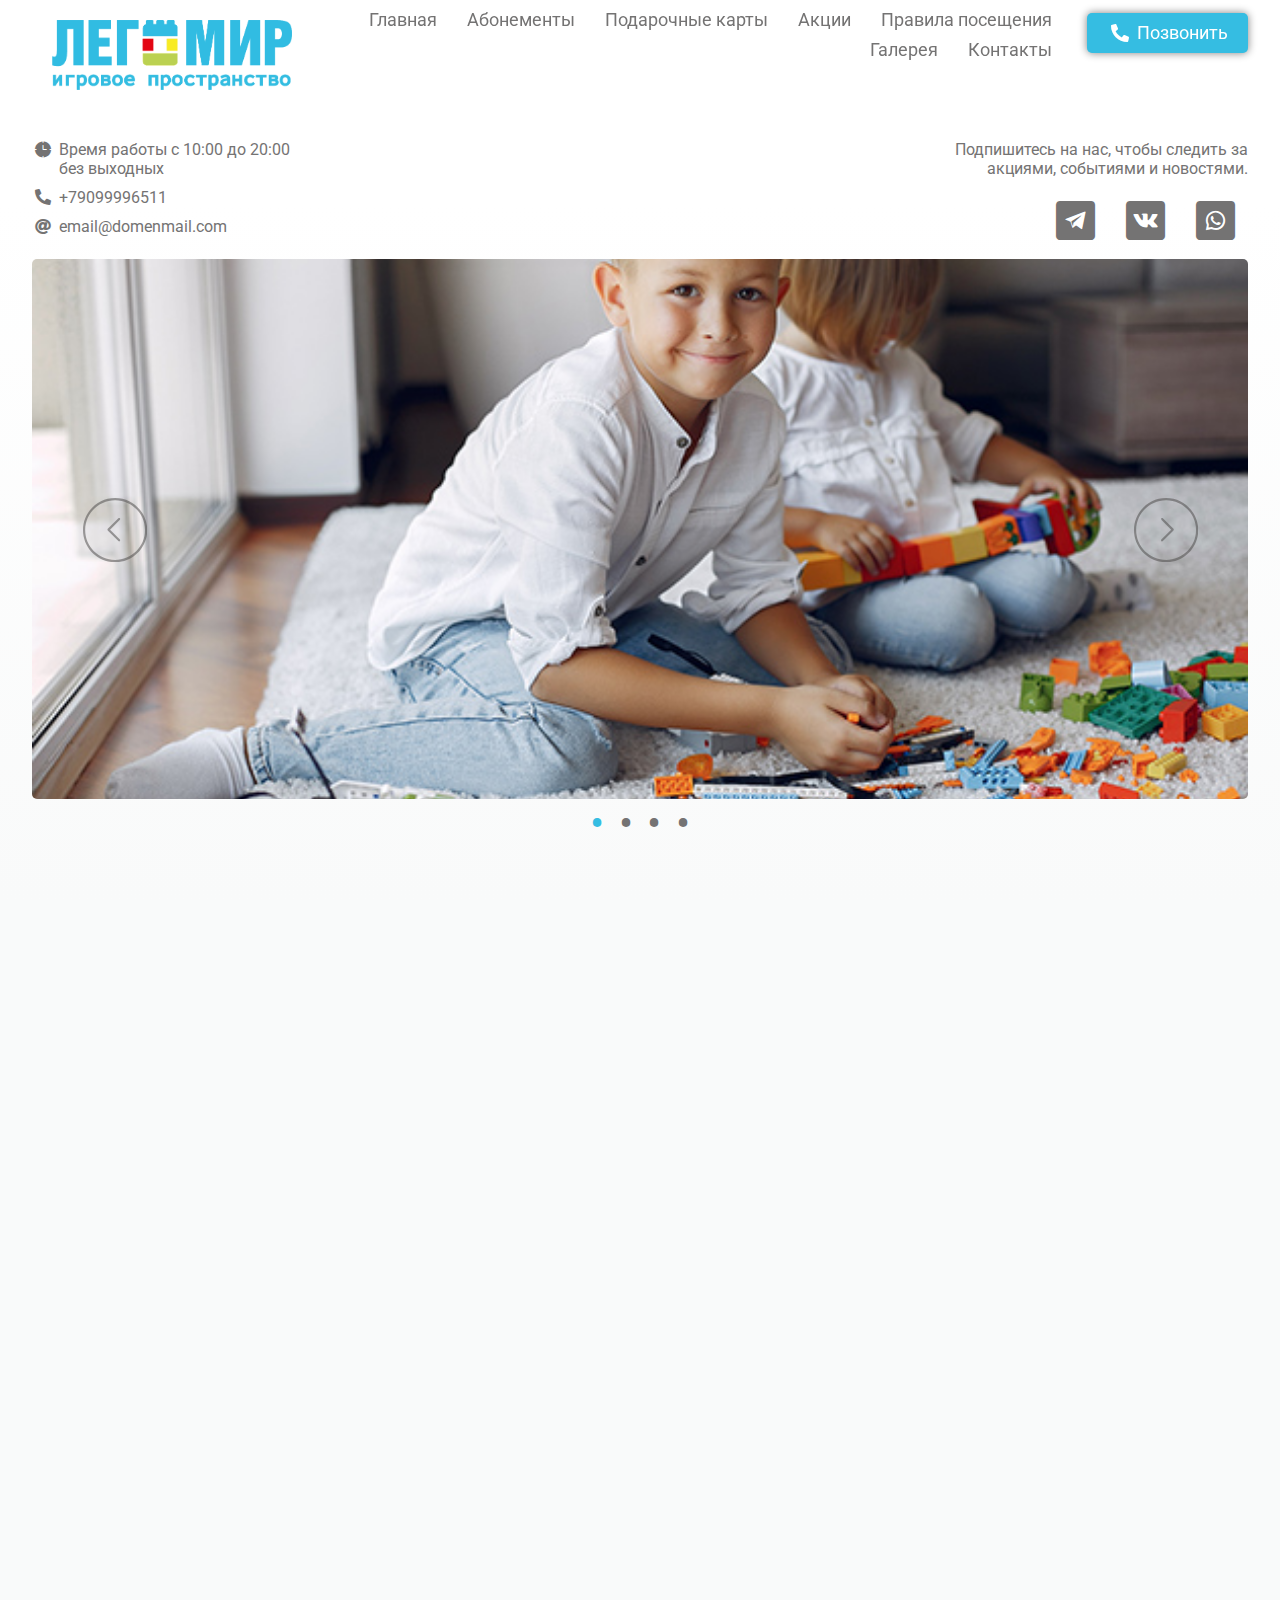
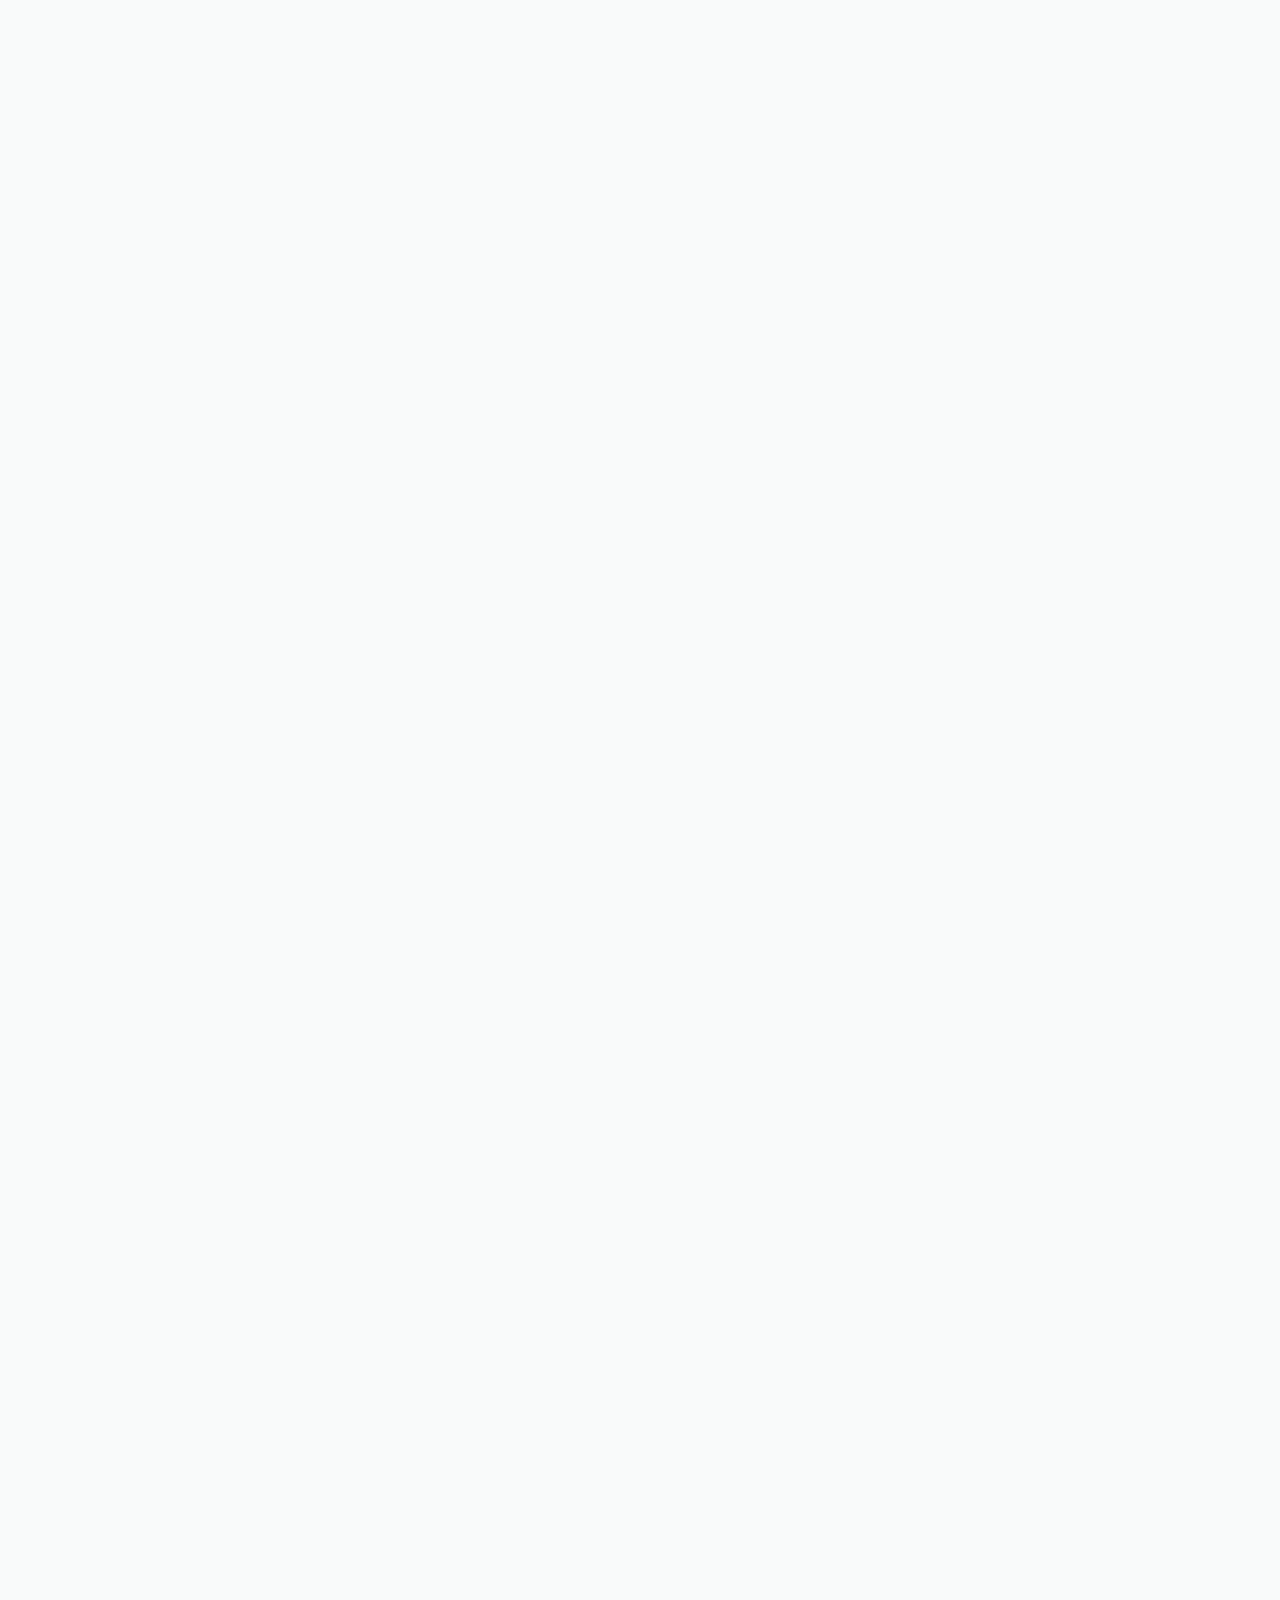
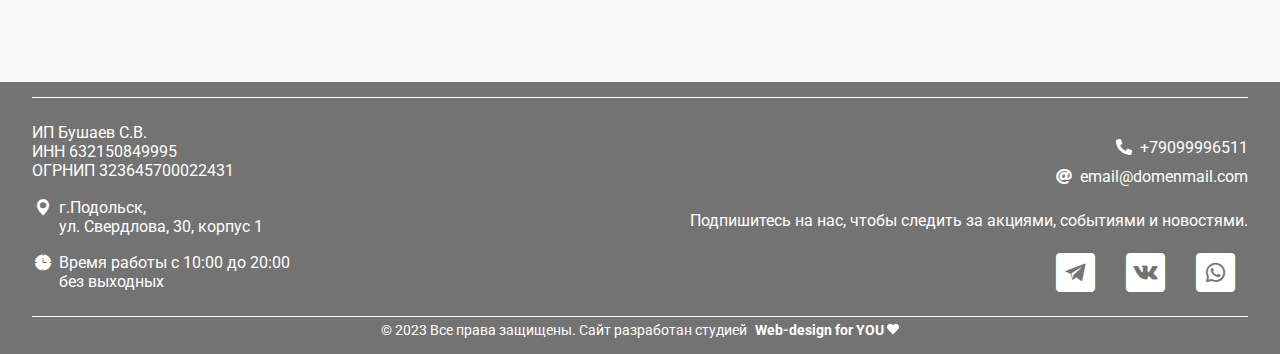
==== commit 155df1d1: "Add files via upload" ====
--- a/index.html
+++ b/index.html
@@ -163,18 +163,22 @@
 							<a href="subscriptions.html"><div class="card-text">	
 								<img class="card-img" src="img/card-1.jpg" alt="Тут подробнее про абонименты">
 								<div class="cardh3"><h3>Абонементы</h3><i class=" icon-dropdown"></i></div>
-							</div></a>					
+								<p>Экономьте вместе с нами! Читать подробнее...</p>
+								</div>
+							</a>					
 						</div>
 						<div class="card _anim-items _anim-no-hide">			
 							<a href="certificates.html"><div class="card-text">	
 								<img class="card-img" src="img/card-2.jpg" alt="Тут подробнее про абонименты">
-								<div class="cardh3"><h3>Подарочные карты</h3><i class="icon-dropdown"></i></div>	
+								<div class="cardh3"><h3>Подарочные карты</h3><i class="icon-dropdown"></i></div>
+								<p>Подарите ЛегоМИР!!! Читать подробнее...</p>	
 							</div></a>					
 						</div>
 						<div class="card _anim-items _anim-no-hide">			
 							<a href="promotion.html"><div class="card-text">	
 								<img class="card-img" src="img/card-3.jpg" alt="Тут подробнее про абонименты">
 								<div class="cardh3"><h3>Акции</h3><i class="icon-dropdown"></i></div>
+								<p>Не пропустите скидки и акции!!! Читать подробнее...</p>
 							</div></a>					
 						</div>
 				</div>
@@ -196,15 +200,31 @@
 					<div class="about-us-item-2">
 						<div class="about-us-item-text">
 						<p>В нашем игровом пространстве:</p>
-						<p>- ребёнок может собрать любой набор всеми любимого Датского конструктора LEGO® любой серии, которая ему нравится. Наборы постоянно пополняются</p>
-						<p>- ребёнок может поиграть в огромном LEGO-городе, где может ощущаешь себя профессиональным инженером, механиком, строителем или Великим конструктором</p>
+						<p>- Ваш ребёнок может собрать любой набор всеми любимого датского конструктора LEGO® любой серии, которая ему нравится</p>
+						<p>- Ваш ребёнок может поиграть в огромном LEGO-городе, где он может ощущать себя профессиональным инженером, механиком, строителем или Великим конструктором</p>
 						<p>- и конечно Ваш ребёнок может воплощать в жизнь свои задумки, строить и фантазировать</p>
 						<p>Наши администраторы с большим желанием и любовью присмотрят за Вашим ребёнком, и подберут наборы по интересам юного посетителя и увлекут в ЛегоМИР</p>
 						</div>
 						<a class="btn btn-inverse" href="ruls.html" >Правила посещения </a>
 					</div>					
 				</div>
-				<h5 class="au-anim _anim-items _anim-no-hide">Место, где детям можно делать то, что любят!</h5>
+				<div class="finisf-text _anim-items _anim-no-hide">	
+					<p>У нас в игровом пространстве Ваш ребенок может выбрать конструктор из топовых и самых интересных серий. Ассортимент конструкторов регулярно пополняется. В ЛегоМИРе представлены следующие серии LEGO®</p>
+					<div class="logotypes">
+						<div class="logo"><img src="img/logotypes/Ресурс 107.png" alt=""></div>
+						<div class="logo"><img src="img/logotypes/Ресурс 1507.png" alt=""></div>
+						<div class="logo"><img src="img/logotypes/Ресурс 1607.png" alt=""></div>
+						<div class="logo"><img src="img/logotypes/Ресурс 1807.png" alt=""></div>
+						<div class="logo"><img src="img/logotypes/Ресурс 1907.png" alt=""></div>
+						<div class="logo"><img src="img/logotypes/Ресурс 2007.png" alt=""></div>
+						<div class="logo"><img src="img/logotypes/Ресурс 207.png" alt=""></div>
+						<div class="logo"><img src="img/logotypes/Ресурс 2107.png" alt=""></div>
+						<div class="logo"><img src="img/logotypes/Ресурс 2207.png" alt=""></div>
+						<div class="logo"><img src="img/logotypes/Ресурс 507.png" alt=""></div>
+						<div class="logo"><img src="img/logotypes/Ресурс 607.png" alt=""></div>
+					</div>
+				</div>			
+				<h5 class="au-anim _anim-items _anim-no-hide">Место, где детям можно делать то, что они любят!</h5>
 			</div>
 		</section>
 		<section class="_anim-items _anim-no-hide" id="gallery">			
@@ -237,7 +257,7 @@
 				</div>
 			</div>
 		</section>
-		<section class="reviews" id="reviews">
+		<!-- <section class="reviews" id="reviews">
 			<div class="container">
 				<h2 class="_anim-items _anim-no-hide">Отзывы</h2>
 				<div class="carousel _anim-items _anim-no-hide">				   
@@ -282,15 +302,9 @@
 				        <span class="carousel-arrow__next"></span>
 				        <span class="carousel-arrow__prev"></span>
 				    </div>
-				</div>
-				<div class="finisf-text">
-					<p>Сюда тоже просится текст. Например такой </p>
-					<p>У нас в детской игровой комнате вы можете оставить своих детей и заниматься своими делами – сходить в кино, пройтись по торговому центру или посетить спорт зал. </p>
-					<p>Наши администраторы присмотрят за вашими детьми, увлекут их игрой в Лего городе, или помогут со сборкой наборов. </p>
-					<p>Любая работа в продуктивность работы на всех этапах подготовки публикаций. Быстродействие программы заметно возросло по сравнению с предыдущей версией. Многослойная документов очень удобна для управления объектами. несколько документов в книгу, вы можете последовательно пронумеровать страницы и сгенерировать общие оглавление и предметный  будет возможнос любые указатель. Надежность вывода файловблагодаря эффективному интерфейсу печати можете применять к  достигается растушевку и другие.редактируемые Объединив структура срокповышает</p>
-				</div>
+				</div>				
 			</div>		
-		</section>
+		</section> -->		
 		<section id="map">
 			<script type="text/javascript" charset="utf-8" async src="https://api-maps.yandex.ru/services/constructor/1.0/js/?um=constructor%3A7d9bdb984378e66bef3bc645d36b3d74deab5efd22645326af0a0614acbd5b69&amp;width=100%25&amp;lang=ru_RU&amp;scroll=false"></script>
 		</section>		
--- a/css/style.css
+++ b/css/style.css
@@ -684,6 +684,9 @@
 .card a:hover{
 	background-color:#E9F3F5;
 }
+.card a:hover i{
+	transform: 
+}
 .card:has(a:hover) {
     filter: drop-shadow(0 0 .75rem grey);
   }
@@ -709,6 +712,10 @@
 	color: #35bde2;
 	transform: rotate(270deg);
 	font-size: .8em;
+}
+.card-text p{
+	padding: 0 20px 20px;
+
 }
 
 @media (max-width: 1200px){	
@@ -809,6 +816,29 @@
 .about-us-text-img{
 	text-align: center;
 	font-size: 1.7em;
+}
+.finisf-text{
+	transform: translate(0px,200px);
+	opacity: 0;	
+	transition: all 0.8s ease ;	
+}
+.finisf-text._active{
+	transform: translate(0px,0px);
+	opacity: 1;
+}
+.logotypes{
+	display: flex;
+	flex-flow: row wrap;
+	text-align: center;
+	align-items: center;
+	justify-content: center;
+	padding: 25px 0;
+}
+.logo{
+	display: flex;
+	flex-flow: row nowrap;
+	align-items: center;
+	margin:10px 20px;	
 }
 @media (max-width: 1000px){	
 	.text-about-us{		  
@@ -1242,19 +1272,24 @@
 .subscription{
 	display: flex;
 	width: 31%;	
+	
+	
+    flex-flow: column;	
+}
+.subscription-img{
 	border-radius: 5px;
 	height: 30vh;
 	background-position: center;
     background-repeat: no-repeat;
-    background-size: cover;		
-}
-.subscription:nth-child(1){
+    background-size: cover;
+}
+.subscription:nth-child(1) .subscription-img{
 	background-image: url(../img/subscriptions-01.jpg);
 }
-.subscription:nth-child(2){
+.subscription:nth-child(2) .subscription-img{
 	background-image: url(../img/subscriptions-02.jpg);
 }
-.subscription:nth-child(3){
+.subscription:nth-child(3) .subscription-img{
 	background-image: url(../img/subscriptions-03.jpg);
 }
 #subscriptions-html p{
@@ -1263,7 +1298,7 @@
 }
 #subscriptions-html span{
 	font-weight: 700;
-	text-transform: uppercase;
+	text-transform: uppercase;	
 }
 @media only screen and (max-width: 768px) {
 	.subscriptions{
@@ -1314,6 +1349,25 @@
 	font-weight: 600;
 	text-transform: uppercase;	
 }
+.certificates-wrap{
+	display: flex;
+	flex-flow: row nowrap;
+}
+.cards-img{
+	width: 50%;
+	border-radius: 5px;
+	margin: 15px 0; 
+}
+.swc{
+	display: flex;
+	flex-flow: column;
+	justify-content: center;
+	align-items: center;	
+}
+.swc p{
+		width: 80%;
+	}
+
 @media only screen and (max-width: 768px) {
 	.certificates{
 		flex-flow: column nowrap;
@@ -1322,12 +1376,15 @@
 		width: 100%;
 		margin-bottom: 10px;
 	}
-}
-.cards-img{
-	width: 100%;
-	border-radius: 5px;
-	margin: 15px 0; 
-}
+	.certificates-wrap{	
+		flex-direction: column-reverse;
+	}	
+	.cards-img{
+		width:100%;
+	}
+
+}
+
 
 
 
@@ -1336,6 +1393,52 @@
 #akciya-html{
 	min-height: 100vh;
 	background: linear-gradient(180deg, rgba(255,255,255,1) 0%, rgba(255,255,255,1) 23%, rgba(249,250,250,1) 100%);
+}
+.sale-card{
+	display: flex;
+	flex-flow: row nowrap;
+	background-color:white;
+	filter: drop-shadow(0 0 0.25rem grey);
+	border-radius: 5px;	 	
+	overflow: hidden;
+	padding: 20px;
+	margin: 5vh 10vh;	
+}
+.sale-card-img{
+	width: 30%;	
+}
+.sale-card-text{
+	display: flex;
+	flex-flow: column;
+	justify-content: center;
+	align-items: center;
+	padding: 15px 0;
+}
+.sale-card-text p{
+	width: 80%;
+	padding: 5px 0;
+}
+@media only screen and (max-width: 1000px) {	
+	.sale-card-img{
+	width: 50%;	
+	}
+	.sale-card{
+	margin: 5vh 0;
+	}
+}
+
+@media only screen and (max-width: 650px) {	
+	.sale-card{	
+		flex-direction: column;
+		margin-top: 0;
+	}
+	.sale-card-img{
+	width: 100%;	
+	}
+	.sale-card-text p{
+	width: 100%;
+	}
+
 }
 
 
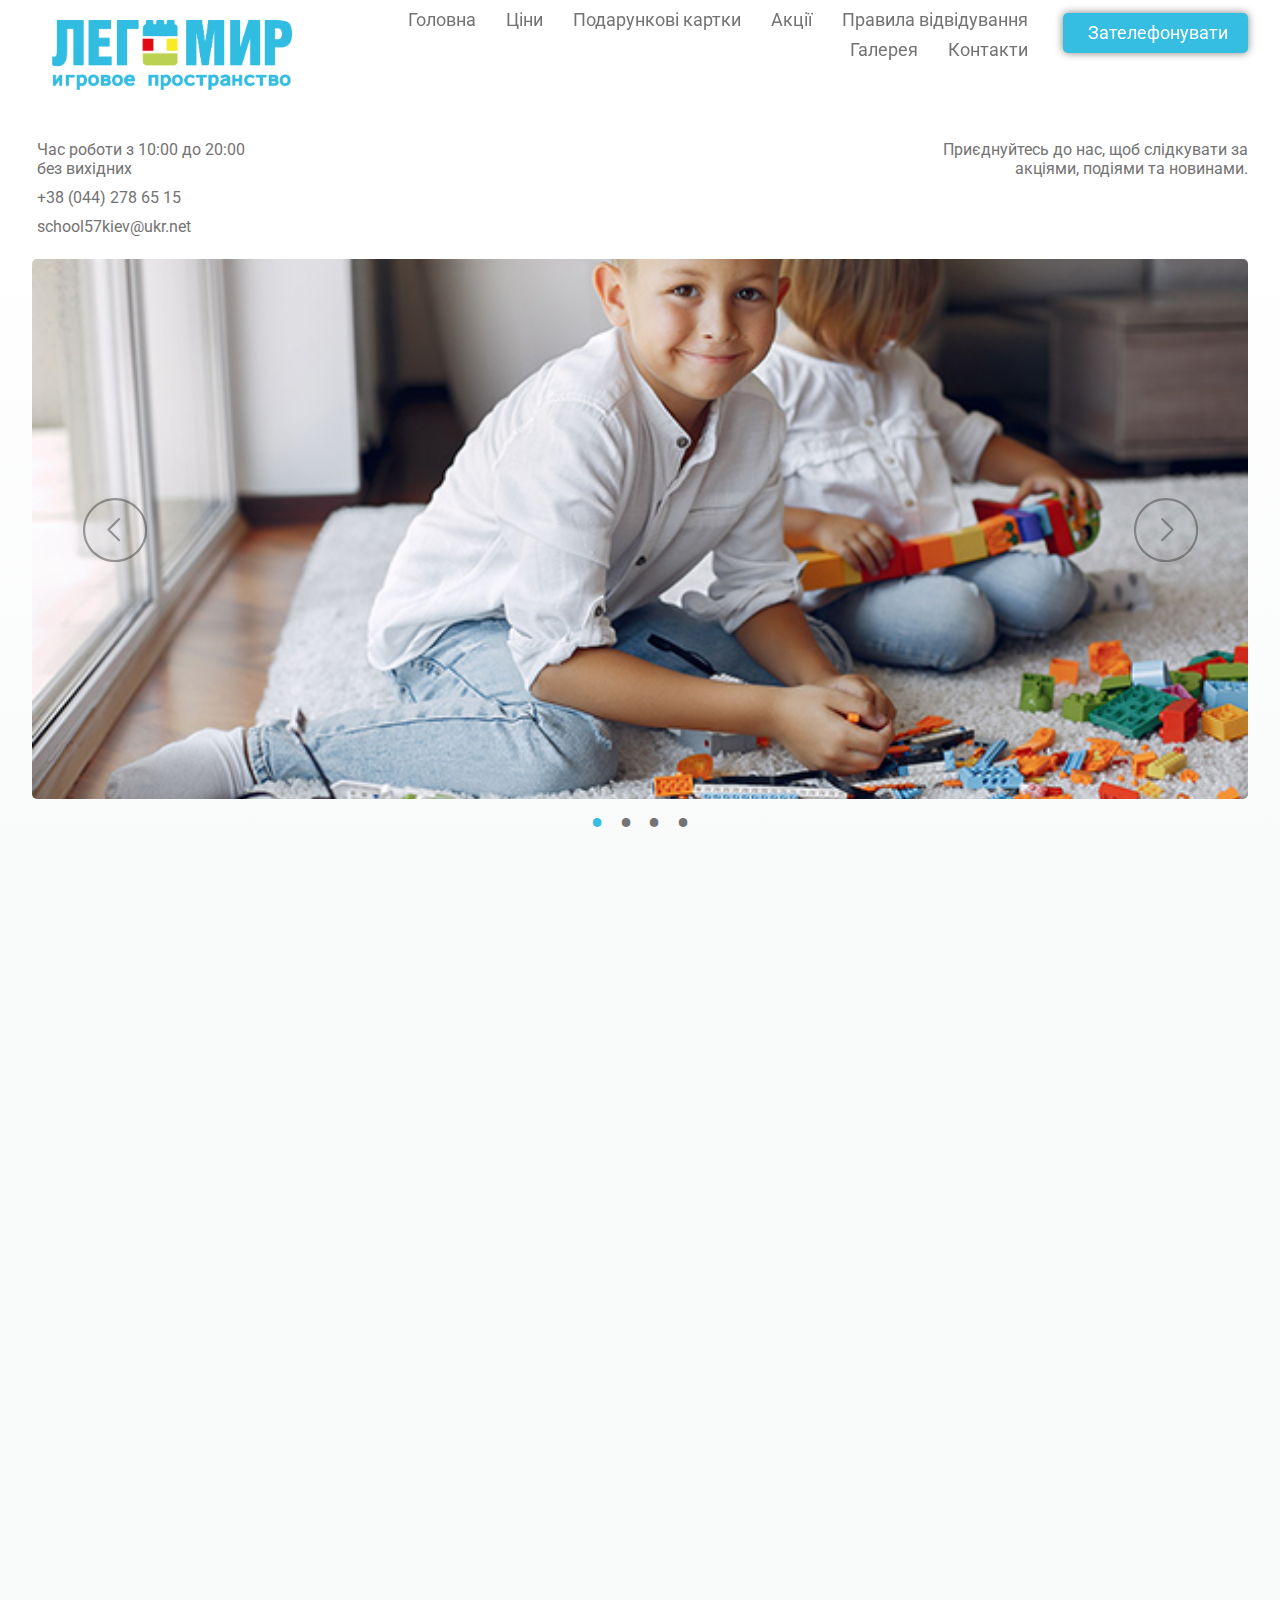
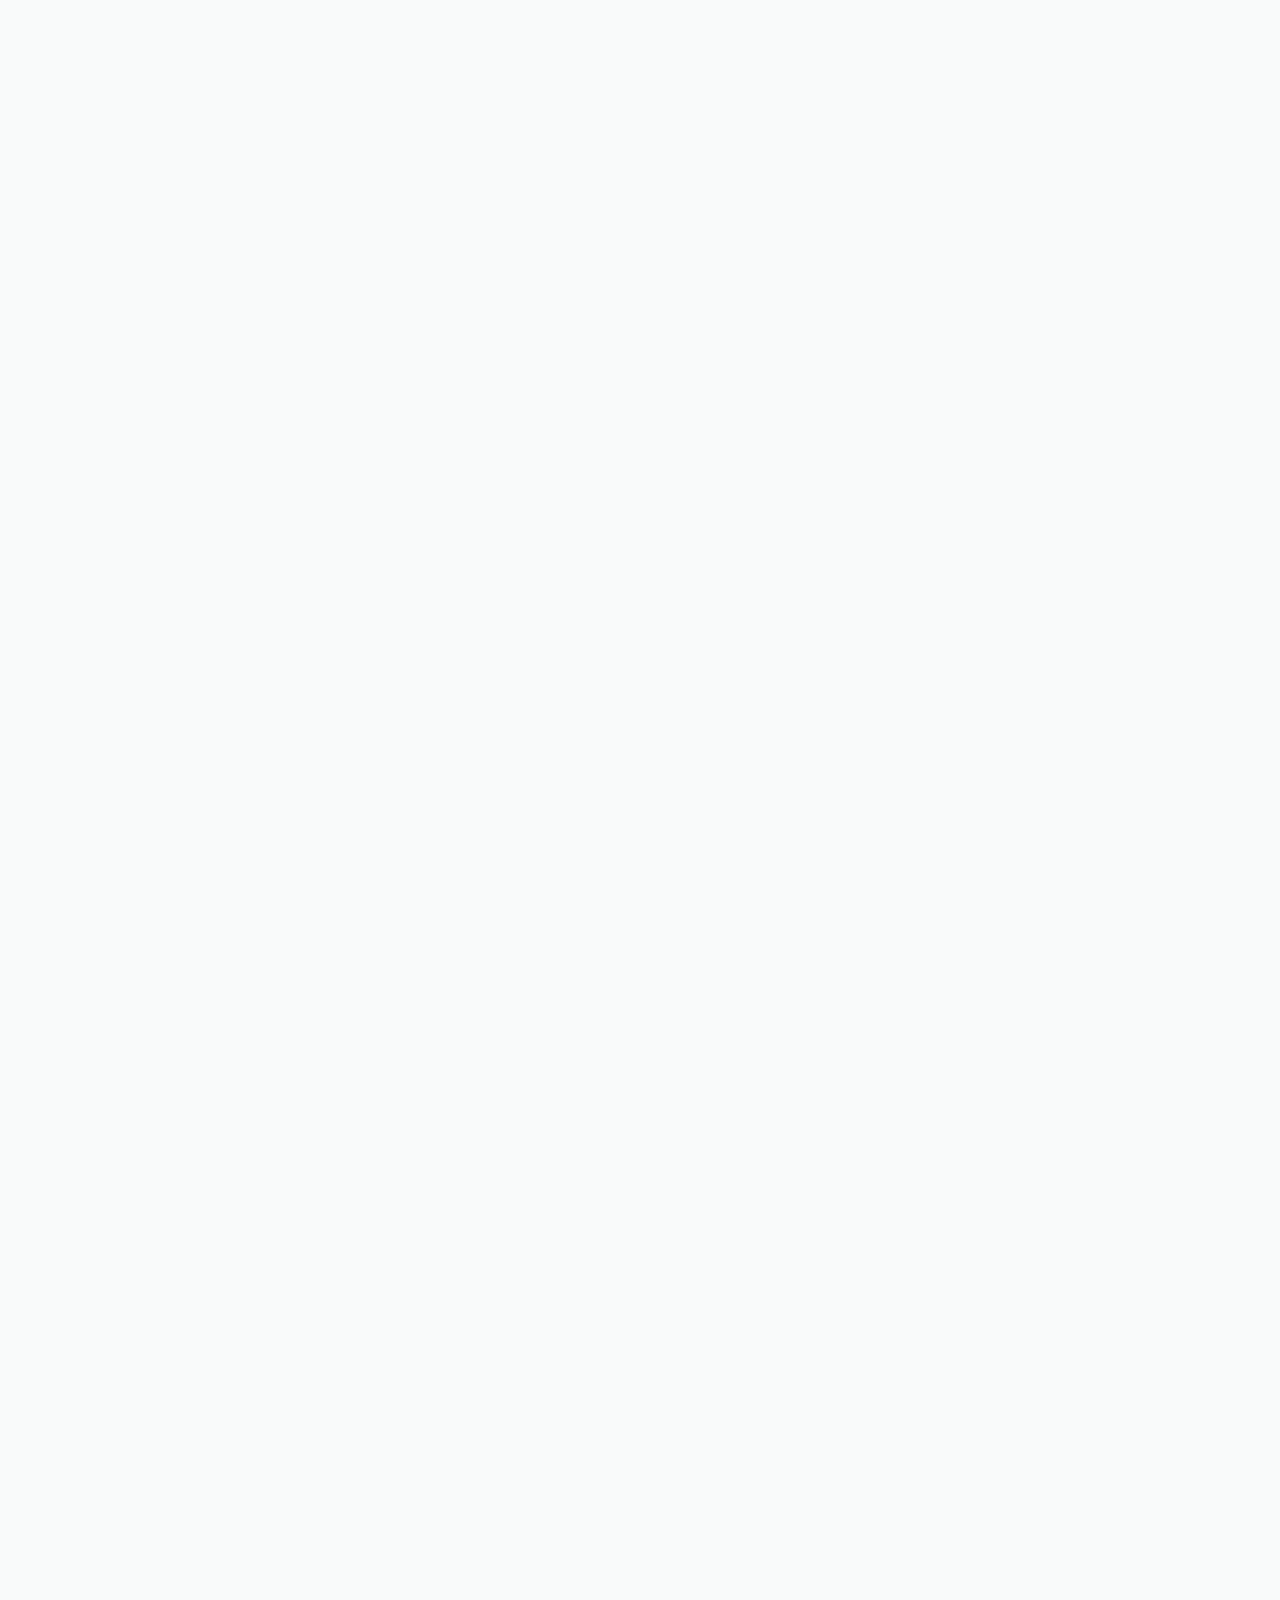
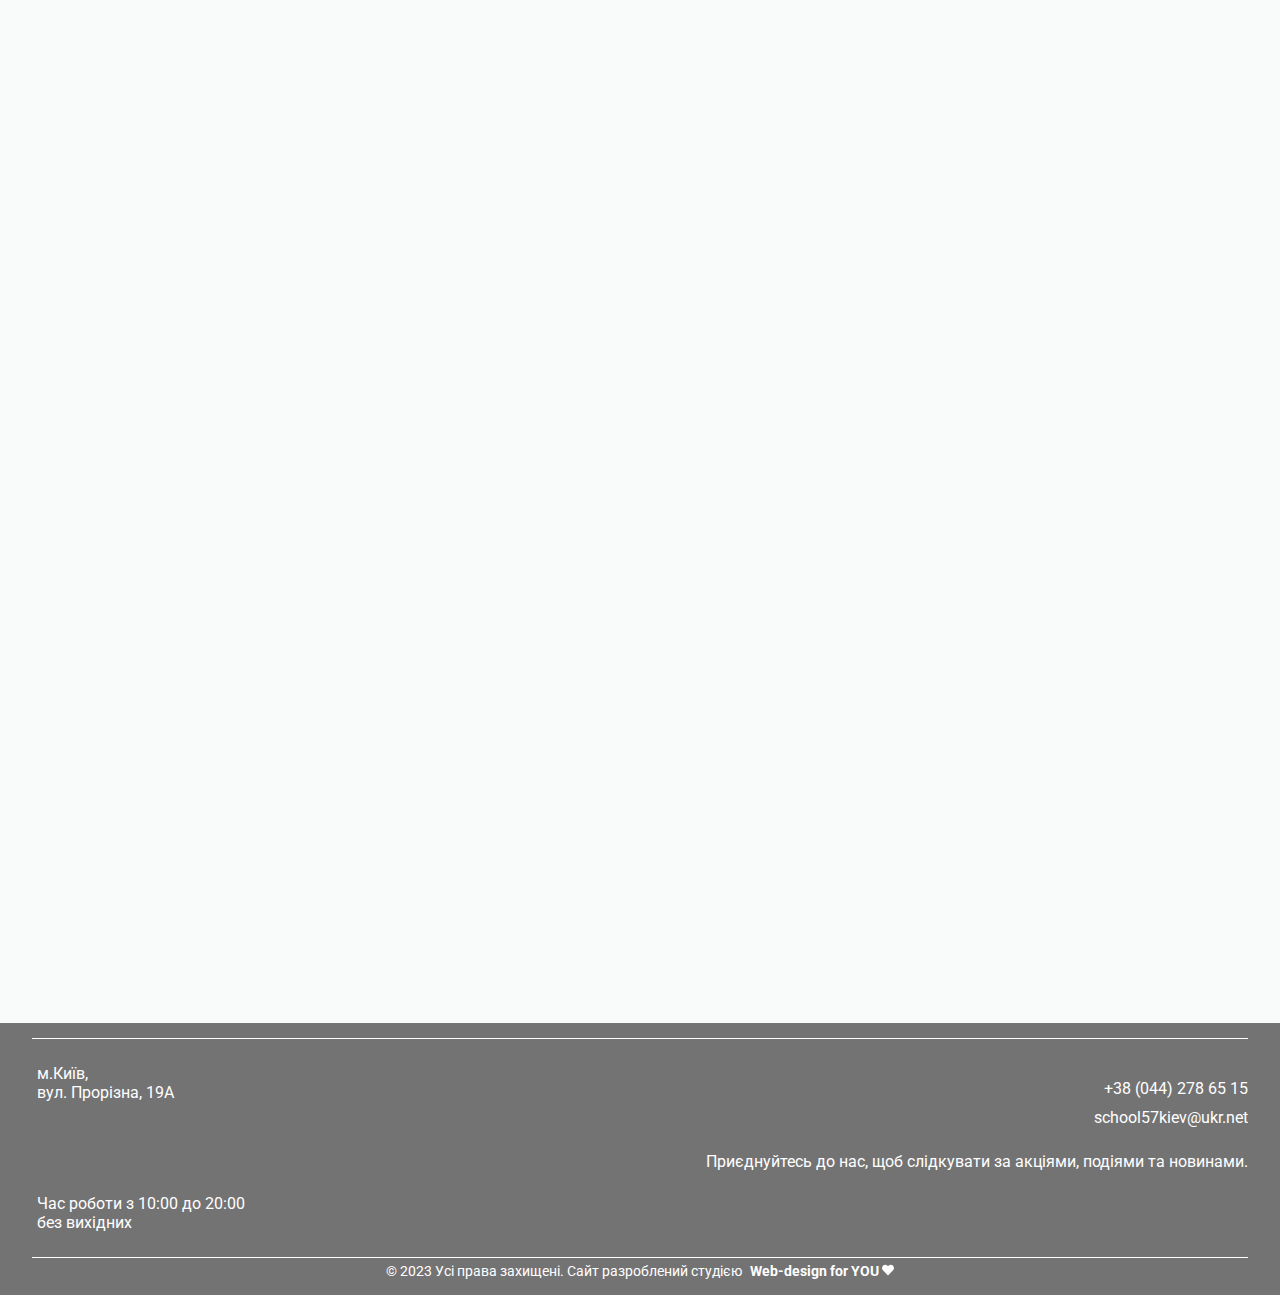
==== commit 6d10fef4: "Add files via upload" ====
--- a/index.html
+++ b/index.html
@@ -3,16 +3,15 @@
 <head>
 	<meta charset="UTF-8">
 	<meta name="viewport" content="width=device-width, initial-scale=1.0">
-	<link rel="icon" href="img/LEGO_logo_small.svg">
-	<title>ЛегоМИР Игровое пространство</title>
-	<meta name="keywords" content="игровая комната в Подольске, конструктор ЛЕГО, куда повести ребенка в Подольске, развивающие игры для детей">
-	<meta name="description" content="*****">
-	<meta property="og:title" content="*****"/>
+	<link rel="icon" type="image/png" href="favicon.png">
+	<title>ЛєгоСВІТ Ігровий простір</title>	
+	<meta property="og:title" content="ЛегоСВІТ Ігровий простір"/>
 	<meta property="og:image" content="img/LEGO_room_og.jpg"/>
-	<link rel="stylesheet" href="fonts/fontello-8f0bea12/css/icons.css">
+	<meta name="robots" content="index"/>	
+	<link rel="stylesheet" href="fonts/fontello-c725bad5/css/icons.css">
 	<link href="https://fonts.googleapis.com/css2?family=Roboto:wght@100;400;900&display=swap" rel="stylesheet">
 	<link rel="stylesheet" href="css/normalize.css">
-	<link rel="stylesheet" href="css/style.css">
+	<link rel="stylesheet" href="css/style.css">	
 </head>
 <body>
 	<header>
@@ -26,35 +25,40 @@
 			</div>				
 				<div class="menu">				
 					<ul class="menu-items">	
-						<li class="menu-item">Главная</li>
-						<li class="menu-item"><a href="subscriptions.html">Абонементы</a></li>	
-						<li class="menu-item"><a href="certificates.html">Подарочные карты</a></li>
-						<li class="menu-item"><a href="promotion.html">Акции</a></li>
-						<li class="menu-item"><a href="ruls.html">Правила посещения</a></li>
+						<li class="menu-item">Головна</li>
+						<li class="menu-item">
+							<a href="subscriptions.html">Ціни
+								<div class="circlephone" style="transform-origin: center;"></div>
+								<div class="circle-fill" style="transform-origin: center;"></div>	
+							</a>
+						</li>
+						<li class="menu-item"><a href="certificates.html">Подарункові картки</a></li>
+						<li class="menu-item"><a href="promotion.html">Акції</a></li>
+						<li class="menu-item"><a href="ruls.html">Правила відвідування</a></li>
 						<li class="menu-item"><a href="fotogallery.html">Галерея</a></li>
-						<li class="menu-item"><a href="contacts.html">Контакты</a></li>	
+						<li class="menu-item"><a href="contacts.html">Контакти</a></li>	
 						<div class="header-contacts">
 							<div class="contacts">
 								<div class="wrapper-general">
 									<div class="contacts-general">		
 										<div class="phone icon-general">
 											<i class="icon-phone"></i> 
-											<a href="tel:+79099996511" title="Позвонить нам по номеру: +79099996511">+79099996511</a>				
+											<a href="tel:+380442786515" title="Зателефонувати нам по номеру: +38 (044) 278 65 15">+38 (044) 278 65 15</a>				
 										</div>
 										<div class="mail icon-general">
 											<i class=" icon-e-mail"></i>
-											<a href="mailto:kovinko.m.a@gmail.com">email@domenmail.com</a>
+											<a href="mailto:school57kiev@ukr.net">school57kiev@ukr.net</a>
 										</div>
 									</div>
 									<div class="socicons-general">
 										<div class="icons-text">
-											<p>Подпишитесь на нас, чтобы следить за акциями, событиями и новостями.
+											<p>Приєднуйтесь до нас, щоб слідкувати за акціями, подіями та новинами.
 											</p>
 										</div>
 										<div class="icons">
-											<div class="icon"><a href="tg://resolve?domain=legoMIRip" target="_blank"><i class="icon-telegram"></i></a></div>
-											<div class="icon"><a href="https://vk.com/club220062617" target="_blank"><i class="icon-vk"></i></a></div>
-											<div class="icon"><a href="https://wa.me/message/VPW7EXLCU5HFK1" target="_blank"><i class="icon-whatsapp"></i></a></div>			
+											<div class="icon"><a href="#" target="_blank"><i class="icon-telegram"></i></a></div>
+											<div class="icon"><a href="https://facebook.com/groups/540196113352869/" target="_blank"><i class="icon-fb-01"></i></a></div>
+											<div class="icon"><a href="#" target="_blank"><i class="icon-insta"></i></a></div>			
 										</div>
 									</div>
 								</div>
@@ -65,10 +69,10 @@
 				</div>
 				<div class="contacts-menu">
 					<div class="phone">
-					<a class="btn btn-inverse" href="tel:+79099996511" title="Позвонить нам по номеру: +79099996511"><i class="icon-phone"></i> Позвонить</a>
+					<a class="btn btn-inverse" href="tel:+380442786515" title="Зателефонувати нам по номеру: +38 (044) 278 65 15"><i class="icon-phone"></i> Зателефонувати</a>
 					</div>
 					<div class="phone-mobile">
-					<a href="tel:+79099996511" title="Позвонить нам по номеру: +79099996511"><i class="icon-phone"></i></a>
+					<a href="tel:+380442786515" title="Зателефонувати нам по номеру: +38 (044) 278 65 15"><i class="icon-phone"></i></a>
 					</div>
 					<div id="menu-burger">
 						<input type="checkbox" id="burger" onchange="burgerMenuOpen()"/>
@@ -89,28 +93,28 @@
 					<div class="contacts-general">
 						<div class="time icon-general">
 							<i class="icon-time"></i>
-							<p>Время работы с 10:00 до 20:00<br>без выходных</p>				
+							<p>Час роботи з 10:00 до 20:00<br>без вихідних</p>
 						</div>
 						<div class="phone icon-general">
 							<i class="icon-phone"></i> 
-							<a href="tel:+79099996511" title="Позвонить нам по номеру: +79099996511">+79099996511</a>				
+							<a href="tel:+380442786515" title="Зателефонувати нам по номеру: +38 (044) 278 65 15">+38 (044) 278 65 15</a>				
 						</div>
 						<div class="mail icon-general">
 							<i class=" icon-e-mail"></i>
-							<a href="mailto:kovinko.m.a@gmail.com">email@domenmail.com</a>
+							<a href="mailto:school57kiev@ukr.net">school57kiev@ukr.net</a>
 						</div>
 					</div>
 					<div class="socicons-general">
-						<div class="icons-text">
-							<p>Подпишитесь на нас, чтобы следить за акциями, событиями и новостями.
-							</p>
-						</div>
-						<div class="icons">
-							<div class="icon"><a href="tg://resolve?domain=legoMIRip"  target="_blank"><i class="icon-telegram"></i></a></div>
-							<div class="icon"><a href="https://vk.com/club220062617"  target="_blank"><i class="icon-vk"></i></a></div>
-							<div class="icon"><a href="https://wa.me/message/VPW7EXLCU5HFK1"  target="_blank"><i class=" icon-whatsapp"></i></a></div>
-						</div>
-					</div>
+										<div class="icons-text">
+											<p>Приєднуйтесь до нас, щоб слідкувати за акціями, подіями та новинами.
+											</p>
+										</div>
+										<div class="icons">
+											<div class="icon"><a href="#" target="_blank"><i class="icon-telegram"></i></a></div>
+											<div class="icon"><a href="https://facebook.com/groups/540196113352869/" target="_blank"><i class="icon-fb-01"></i></a></div>
+											<div class="icon"><a href="#" target="_blank"><i class="icon-insta"></i></a></div>			
+										</div>
+									</div>
 				</div>
 				<div class="slider-wrapper">
 					<div class="slider">
@@ -157,28 +161,28 @@
 		</section>
 		<section class="events" id="events">
 			<div class="container">
-			<h2 class="_anim-items _anim-no-hide">События и акции</h2>				
+			<h2 class="_anim-items _anim-no-hide">Події та акції</h2>				
 				<div class="cards">						
 						<div class="card _anim-items _anim-no-hide">			
 							<a href="subscriptions.html"><div class="card-text">	
-								<img class="card-img" src="img/card-1.jpg" alt="Тут подробнее про абонименты">
-								<div class="cardh3"><h3>Абонементы</h3><i class=" icon-dropdown"></i></div>
-								<p>Экономьте вместе с нами! Читать подробнее...</p>
+								<img class="card-img" src="img/card-1.jpg" alt="Тут докладніше про абоніменти">
+								<div class="cardh3"><h3>Абоніменти</h3><i class=" icon-dropdown"></i></div>
+								<p>Заощаджуйте разом з нами! Докладніше...</p>
 								</div>
 							</a>					
 						</div>
 						<div class="card _anim-items _anim-no-hide">			
 							<a href="certificates.html"><div class="card-text">	
 								<img class="card-img" src="img/card-2.jpg" alt="Тут подробнее про абонименты">
-								<div class="cardh3"><h3>Подарочные карты</h3><i class="icon-dropdown"></i></div>
-								<p>Подарите ЛегоМИР!!! Читать подробнее...</p>	
+								<div class="cardh3"><h3>Подарункові карти</h3><i class="icon-dropdown"></i></div>
+								<p>Подаруйте ЛєгоСВІТ!!! Докладніше...</p>	
 							</div></a>					
 						</div>
 						<div class="card _anim-items _anim-no-hide">			
 							<a href="promotion.html"><div class="card-text">	
 								<img class="card-img" src="img/card-3.jpg" alt="Тут подробнее про абонименты">
-								<div class="cardh3"><h3>Акции</h3><i class="icon-dropdown"></i></div>
-								<p>Не пропустите скидки и акции!!! Читать подробнее...</p>
+								<div class="cardh3"><h3>Акції</h3><i class="icon-dropdown"></i></div>
+								<p>Не пропустіть знижки та акції! Докладніше...</p>
 							</div></a>					
 						</div>
 				</div>
@@ -187,29 +191,29 @@
 		<section class="about-us" id="about-us">
 			<div class="container">
 				<div class="au-anim _anim-items _anim-no-hide">
-					<h5>Добро пожаловать в</h5>
+					<h5>Ласкаво просимо до</h5>
 					<div class="img-h2">
-						<img  src="img/LEGO_logo_small.png" alt="ЛегоМИР логотип"></div>
+						<img  src="img/LEGO_logo_small.png" alt="ЛегоСВІТ логотип"></div>
 					<div>
-					<h5>мир фантазий •
-					мир идей • мир разнообразий!</h5>
+					<h5>• світ фантазій• світ ідей• світ різномаїття</h5>
 				</div>
 				</div>
 				<div class="text-about-us _anim-items _anim-no-hide">
 					<figure class="about-us-img about-us-item-1"></figure>
 					<div class="about-us-item-2">
 						<div class="about-us-item-text">
-						<p>В нашем игровом пространстве:</p>
-						<p>- Ваш ребёнок может собрать любой набор всеми любимого датского конструктора LEGO® любой серии, которая ему нравится</p>
-						<p>- Ваш ребёнок может поиграть в огромном LEGO-городе, где он может ощущать себя профессиональным инженером, механиком, строителем или Великим конструктором</p>
-						<p>- и конечно Ваш ребёнок может воплощать в жизнь свои задумки, строить и фантазировать</p>
-						<p>Наши администраторы с большим желанием и любовью присмотрят за Вашим ребёнком, и подберут наборы по интересам юного посетителя и увлекут в ЛегоМИР</p>
-						</div>
-						<a class="btn btn-inverse" href="ruls.html" >Правила посещения </a>
+						<p>Запрошуємо наших юних гостей та їхніх батьків до ігрового простору : </p>
+						<p>- наші маленькі відвідувачі можуть зібрати будь-який набір усіма улюбленого датського конструктора LEGO® .</p>
+						<p>- наші юні гості можуть пограти у величезному LEGO-місті, де вони можуть почуватися професійними інженерами, механіками, будівельниками або Великими конструкторами.</p>
+						<p>- саме тут Ваші маленькі чарівники можуть втілювати у життя свої задуми, будувати та фантазувати! </p>
+						<p>Дорогі Батьки, Ви можете довірити своїх малюків нашим дбайливим Адміністраторам. Вони індивідуально підберуть набори нашим маленьким гостям, враховуючи їхні особисті інтереси.</p>
+						<p>Ми чекаємо на вас у ЛегоСвіті!</p>
+						</div>
+						<a class="btn btn-inverse" href="ruls.html" >Правила відвідування</a>
 					</div>					
 				</div>
 				<div class="finisf-text _anim-items _anim-no-hide">	
-					<p>У нас в игровом пространстве Ваш ребенок может выбрать конструктор из топовых и самых интересных серий. Ассортимент конструкторов регулярно пополняется. В ЛегоМИРе представлены следующие серии LEGO®</p>
+					<p>У нас в ігровому просторі Ваша дитина може вибрати конструктор із топових та найцікавіших серій. Асортименти конструкторів регулярно поповнюється. У ЛегоСВІТ представлені наступні серії LEGO®</p>
 					<div class="logotypes">
 						<div class="logo"><img src="img/logotypes/Ресурс 107.png" alt=""></div>
 						<div class="logo"><img src="img/logotypes/Ресурс 1507.png" alt=""></div>
@@ -224,7 +228,7 @@
 						<div class="logo"><img src="img/logotypes/Ресурс 607.png" alt=""></div>
 					</div>
 				</div>			
-				<h5 class="au-anim _anim-items _anim-no-hide">Место, где детям можно делать то, что они любят!</h5>
+				<h5 class="au-anim _anim-items _anim-no-hide">Місце, де дітям можна робити те, що вони люблять!</h5>
 			</div>
 		</section>
 		<section class="_anim-items _anim-no-hide" id="gallery">			
@@ -233,70 +237,70 @@
 				<div class="gallery-img">
 					 <div class="gallery">
 		                <figure class="gallery__item gallery__item--1  _anim-items _anim-no-hide">
-		                	<img src="img/slide-1.jpg" alt="Gallery image 1" class="gallery__img">                	
+		                	<img src="img/foto-11.jpg" alt="Gallery image 1" class="gallery__img">                	
 		                </figure>
 		                <figure class="gallery__item gallery__item--2  _anim-items _anim-no-hide">		                	
-		                    <img src="img/slide-2.jpg" alt="Gallery image 2" class="gallery__img">		                	
+		                    <img src="img/foto-29.jpg" alt="Gallery image 2" class="gallery__img">		                	
 		                </figure>
 		                <figure class="gallery__item gallery__item--3  _anim-items _anim-no-hide">
-		                	<img src="img/slide-3.jpg" alt="Gallery image 3" class="gallery__img">
+		                	<img src="img/foto-8.jpg" alt="Gallery image 3" class="gallery__img">
 		                </figure>
 		                <figure class="gallery__item gallery__item--4  _anim-items _anim-no-hide">
-		                   <img src="img/slide-4.jpg" alt="Gallery image 4" class="gallery__img">
+		                   <img src="img/foto-5.jpg" alt="Gallery image 4" class="gallery__img">
 		                </figure>
 		                <figure class="gallery__item gallery__item--5  _anim-items _anim-no-hide">		                   
-		                    <img src="img/slide-1.jpg" alt="Gallery image 5" class="gallery__img">
+		                    <img src="img/foto-3.jpg" alt="Gallery image 5" class="gallery__img">
 		                </figure>
 		                <figure class="gallery__item gallery__item--6  _anim-items _anim-no-hide">		                    
-		                    <img src="img/slide-2.jpg" alt="Gallery image 6" class="gallery__img">
+		                    <img src="img/foto-9.jpg" alt="Gallery image 6" class="gallery__img">
 		                </figure>                          
 		            </div>					
 				</div>	
 				<div class="gallery-btn _anim-items _anim-no-hide">	
-					<a class="btn btn-inverse" href="fotogallery.html">Больше фото</a>
+					<a class="btn btn-inverse" href="fotogallery.html">Більше фото</a>
 				</div>
 			</div>
 		</section>
-		<!-- <section class="reviews" id="reviews">
-			<div class="container">
-				<h2 class="_anim-items _anim-no-hide">Отзывы</h2>
+		<section class="reviews" id="reviews">
+			<div class="container">
+				<h2 class="_anim-items _anim-no-hide">Відгуки</h2>
 				<div class="carousel _anim-items _anim-no-hide">				   
 				    <div class="carousel-box">
-				        <div class="carousel-box__item" data-name="Отзыв№1" data-who="житель города Подольск" data-review="Нужен текст, фото от существующих людей. Хорошо, если это будут публичные люди вашего города... текст отзыва текст отзыва текст отзыва текст отзыва текст отзыва текст отзыва текст отзыва текст отзыва текст отзыва текст отзыва текст отзыва текст отзыва текст отзыва текст" data-id="1" style="margin-left: 0px;">
+				        <div class="carousel-box__item" data-name="Відгук1" data-who="Сергій, киянин " data-review="Дуже крутий заклад, де можна продуктивно та цікаво провести свій час! Широкий вибір конструкторів на будь-який смак, привітливий персонал і багато плюшок!!!" data-id="1" style="margin-left: 0px;">
 				            <div class="carousel-box__item_img">
 				                <i style="background-image: url(img/client-1.jpg);"></i>
 				            </div>
-				            <span class="carousel-box__item_desc">Отзыв№1</span>
-				        </div>
-				        <div class="carousel-box__item" data-name="Отзыв№2" data-who="житель города Москва" data-review="Нужен текст, фото от существующих людей. Хорошо, если это будут публичные люди города Москва... текст отзыва текст отзыва текст отзыва текст отзыва текст отзыва текст отзыва текст отзыва текст отзыва текст отзыва текст отзыва текст отзыва текст отзыва текст отзыва текст" data-id="2" style="margin-left: 0px;">
+				            <span class="carousel-box__item_desc">Відгук№1</span>
+				        </div>
+				        <div class="carousel-box__item" data-name="Відгук№2" data-who="Сашко, мешканець міста Ірпінь" data-review="Дуже круто прорвели тут час із друзями!!! Неможливо у вихідний день пропустити жодного крутого заходу у ЛєгоСвіті! Дуже рекомендую усім!!!" data-id="2" style="margin-left: 0px;">
 				            <div class="carousel-box__item_img">
 				                <i style="background-image: url(img/client-2.jpg);"></i>
 				            </div>
-				            <span class="carousel-box__item_desc">Отзыв№2</span>
-				        </div>
-				        <div class="carousel-box__item" data-name="Отзыв№3" data-who="житель города Подольск" data-review="Нужен текст, фото от существующих людей. Хорошо, если это будут публичные люди вашего города... текст отзыва текст отзыва текст отзыва текст отзыва текст отзыва текст отзыва текст отзыва текст отзыва текст отзыва текст отзыва текст отзыва текст отзыва текст отзыва текст" data-id="5" style="margin-left: 0px;">
-				            <div class="carousel-box__item_img">
-				                <i style="background-image: url(img/client-1.jpg);"></i>
-				            </div>
-				            <span class="carousel-box__item_desc">Отзыв№3</span>
-				        </div>
-				        <div class="carousel-box__item" data-name="Отзыв№4" data-who="житель города Москва" data-review="Нужен текст, фото от существующих людей. Хорошо, если это будут публичные люди города Москва... текст отзыва текст отзыва текст отзыва текст отзыва текст отзыва текст отзыва текст отзыва текст отзыва текст отзыва текст отзыва " data-id="4" style="margin-left: 0px;">
-				            <div class="carousel-box__item_img">
-				                <i style="background-image: url(img/client-1.jpg);"></i>
-				            </div>
-				            <span class="carousel-box__item_desc">Отзыв№4</span>
-				        </div>
-				        <div class="carousel-box__item" data-name="Отзыв№5" data-who="житель города Подольск" data-review="Нужен текст, фото от существующих людей. Хорошо, если это будут публичные люди вашего города... текст отзыва текст отзыва текст отзыва текст отзыва текст отзыва текст отзыва текст отзыва текст отзыва текст отзыва текст отзыва текст отзыва текст отзыва текст отзыва текст " data-id="3" style="margin-left: 0px;">
-				            <div class="carousel-box__item_img">
-				                <i style="background-image: url(img/client-2.jpg);"></i>
-				            </div>
-				            <span class="carousel-box__item_desc">Отзыв№5</span>
+				            <span class="carousel-box__item_desc">Відгук№2</span>
+				        </div>
+				        <div class="carousel-box__item" data-name="Відгук3" data-who="Женя, мама двох чарівних діточок" data-review="Дуже відповідальний персонал, чисті та просторі приміщення, круті ідеї проведення заходів від адміністраторів закладу!!! Чудова можливість зайняти діточок розвиваючими іграми! Рекомендую." data-id="5" style="margin-left: 0px;">
+				            <div class="carousel-box__item_img">
+				                <i style="background-image: url(img/client-3.jpg);"></i>
+				            </div>
+				            <span class="carousel-box__item_desc">Відгук№3</span>
+				        </div>
+				        <div class="carousel-box__item" data-name="Відгук№4" data-who="Вікторія, туристка з Дніпра" data-review="Дуже сподобалося у ЛєгоСВІТІ! Обов'язково відвідаємо цей простір іще не раз. Було дуже приємно провести час і знайти нових друзів за улюбленим заняттям)))))))" data-id="4" style="margin-left: 0px;">
+				            <div class="carousel-box__item_img">
+				                <i style="background-image: url(img/client-4.jpg);"></i>
+				            </div>
+				            <span class="carousel-box__item_desc">Відгук№4</span>
+				        </div>
+				        <div class="carousel-box__item" data-name="Відгук№5" data-who="Ігор, тато постійного відвідувача" data-review="Дуже круте місце для розвитку дитини. Помірні ціни, широкий ассортимент наборів LEGO. Дитина завжди з захопленням спішить да ЛєгоСВІТУ. Рекомендую брати абонемент і заощаджувати))" data-id="3" style="margin-left: 0px;">
+				            <div class="carousel-box__item_img">
+				                <i style="background-image: url(img/client-5.jpg);"></i>
+				            </div>
+				            <span class="carousel-box__item_desc">Відгук№5</span>
 				        </div>
 				    </div>
 				    <div class="carousel-content">
-				        <div class="carousel-content__name">Отзыв№1</div>
-				        <div class="carousel-content__who">житель города Подольск</div>
-				        <div class="carousel-content__review">Нужен текст, фото от существующих людей. Хорошо, если это будут публичные люди вашего города... текст отзыва текст отзыва текст отзыва текст отзыва текст отзыва текст отзыва текст отзыва текст отзыва текст отзыва текст отзыва текст отзыва текст отзыва текст отзыва текст отзыватекст отзыва </div>
+				        <div class="carousel-content__name">Відгук№1</div>
+				        <div class="carousel-content__who">Сергій, киянин</div>
+				        <div class="carousel-content__review">Дуже крутий заклад, де можна продуктивно та цікаво провести свій час! Широкий вибір конструкторів на будь-який смак, привітливий персонал і багато плюшок!!!</div>
 				    </div>
 				    <div class="carousel-arrow">
 				        <span class="carousel-arrow__next"></span>
@@ -304,56 +308,51 @@
 				    </div>
 				</div>				
 			</div>		
-		</section> -->		
+		</section>		
 		<section id="map">
-			<script type="text/javascript" charset="utf-8" async src="https://api-maps.yandex.ru/services/constructor/1.0/js/?um=constructor%3A7d9bdb984378e66bef3bc645d36b3d74deab5efd22645326af0a0614acbd5b69&amp;width=100%25&amp;lang=ru_RU&amp;scroll=false"></script>
+			<iframe src="https://www.google.com/maps/embed?pb=!1m18!1m12!1m3!1d2540.6030381333026!2d30.514188676974683!3d50.44849428750396!2m3!1f0!2f0!3f0!3m2!1i1024!2i768!4f13.1!3m3!1m2!1s0x40d4ce575f1768b5%3A0x6d97214ccf1f8758!2z0J_RgNC-0YDQtdC30L3QsNGPINGD0LsuLCAxOdCwLCDQmtC40LXQsiwgMDIwMDA!5e0!3m2!1sru!2sua!4v1687435332175!5m2!1sru!2sua" width="600" height="450" style="border:0;" allowfullscreen="" loading="lazy" referrerpolicy="no-referrer-when-downgrade"></iframe>
 		</section>		
 	</main>
 	<footer>
 		<div class="container" id="contacts">			
 			<div class="contacts">
-				<div class="contacts-1">
-					<div class="footer-txt">
-						<p>ИП Бушаев С.В.</p>
-						<p>ИНН 632150849995</p>
-						<p>ОГРНИП 323645700022431</p>
-					</div>
+				<div class="contacts-1">	
 					<div class="location icon-general">
 						<i class="icon-location"></i>
-						<a href="https://goo.gl/maps/3WQR3mFKavG9A5uZ9" target="_blank">г.Подольск,<br>ул. Свердлова, 30, корпус 1</a>				
+						<a href="https://goo.gl/maps/3WQR3mFKavG9A5uZ9" target="_blank">м.Київ,<br>вул. Прорізна, 19А</a>				
 					</div>
 					
 					<div class="time icon-general">
 							<i class="icon-time"></i>
-							<p>Время работы с 10:00 до 20:00<br>без выходных</p>				
+							<p>Час роботи з 10:00 до 20:00<br>без вихідних</p>				
 						</div>
 				</div>
 				<div class="contacts-2">
 					<div class="contacts-general">						
 						<div class="phone icon-general">
 							<i class="icon-phone"></i> 
-							<a href="tel:+79099996511" title="Позвонить нам по номеру: +79099996511">+79099996511</a>				
+							<a href="tel:+380442786515" title="Зателефонувати нам по номеру: +38 (044) 278 65 15">+38 (044) 278 65 15</a>
 						</div>
 						<div class="mail icon-general">
 							<i class=" icon-e-mail"></i>
-							<a href="mailto:kovinko.m.a@gmail.com">email@domenmail.com</a>
+							<a href="mailto:school57kiev@ukr.net">school57kiev@ukr.net</a>
 						</div>
 					</div>
 					<div class="socicons-general">
-						<div class="icons-text">
-							<p>Подпишитесь на нас, чтобы следить за акциями, событиями и новостями.
-							</p>
-						</div>
-						<div class="icons">
-							<div class="icon"><a href="tg://resolve?domain=legoMIRip"  target="_blank"><i class="icon-telegram"></i></a></div>
-							<div class="icon"><a href="https://vk.com/club220062617"  target="_blank"><i class="icon-vk"></i></a></div>
-							<div class="icon"><a href="https://wa.me/message/VPW7EXLCU5HFK1"  target="_blank"><i class=" icon-whatsapp"></i></a></div>
-						</div>
-					</div>
+										<div class="icons-text">
+											<p>Приєднуйтесь до нас, щоб слідкувати за акціями, подіями та новинами.
+											</p>
+										</div>
+										<div class="icons">
+											<div class="icon"><a href="#" target="_blank"><i class="icon-telegram"></i></a></div>
+											<div class="icon"><a href="https://facebook.com/groups/540196113352869/" target="_blank"><i class="icon-fb-01"></i></a></div>
+											<div class="icon"><a href="#" target="_blank"><i class="icon-insta"></i></a></div>			
+										</div>
+									</div>			
 				</div>
 			</div>
 			<div class="copyright">
-				<div>© 2023  Все права защищены. Сайт разработан студией <a target="_blank" id="copyright" class="web-design-for-you" href="https://dragan-margarita.github.io/web-design-for-you/" >Web-design for YOU <svg xmlns="http://www.w3.org/2000/svg" viewBox="0 0 512 512"><path fill="currentColor" d="M462.3 62.6C407.5 15.9 326 24.3 275.7 76.2L256 96.5l-19.7-20.3C186.1 24.3 104.5 15.9 49.7 62.6c-62.8 53.6-66.1 149.8-9.9 207.9l193.5 199.8c12.5 12.9 32.8 12.9 45.3 0l193.5-199.8c56.3-58.1 53-154.3-9.8-207.9z"/></svg></a></div>
+				<div>© 2023  Усі права захищені. Сайт разроблений студією <a target="_blank" id="copyright" class="web-design-for-you" href="https://dragan-margarita.github.io/web-design-for-you/" >Web-design for YOU <svg xmlns="http://www.w3.org/2000/svg" viewBox="0 0 512 512"><path fill="currentColor" d="M462.3 62.6C407.5 15.9 326 24.3 275.7 76.2L256 96.5l-19.7-20.3C186.1 24.3 104.5 15.9 49.7 62.6c-62.8 53.6-66.1 149.8-9.9 207.9l193.5 199.8c12.5 12.9 32.8 12.9 45.3 0l193.5-199.8c56.3-58.1 53-154.3-9.8-207.9z"/></svg></a></div>
 			</div>
 		</div>				
 	</footer>
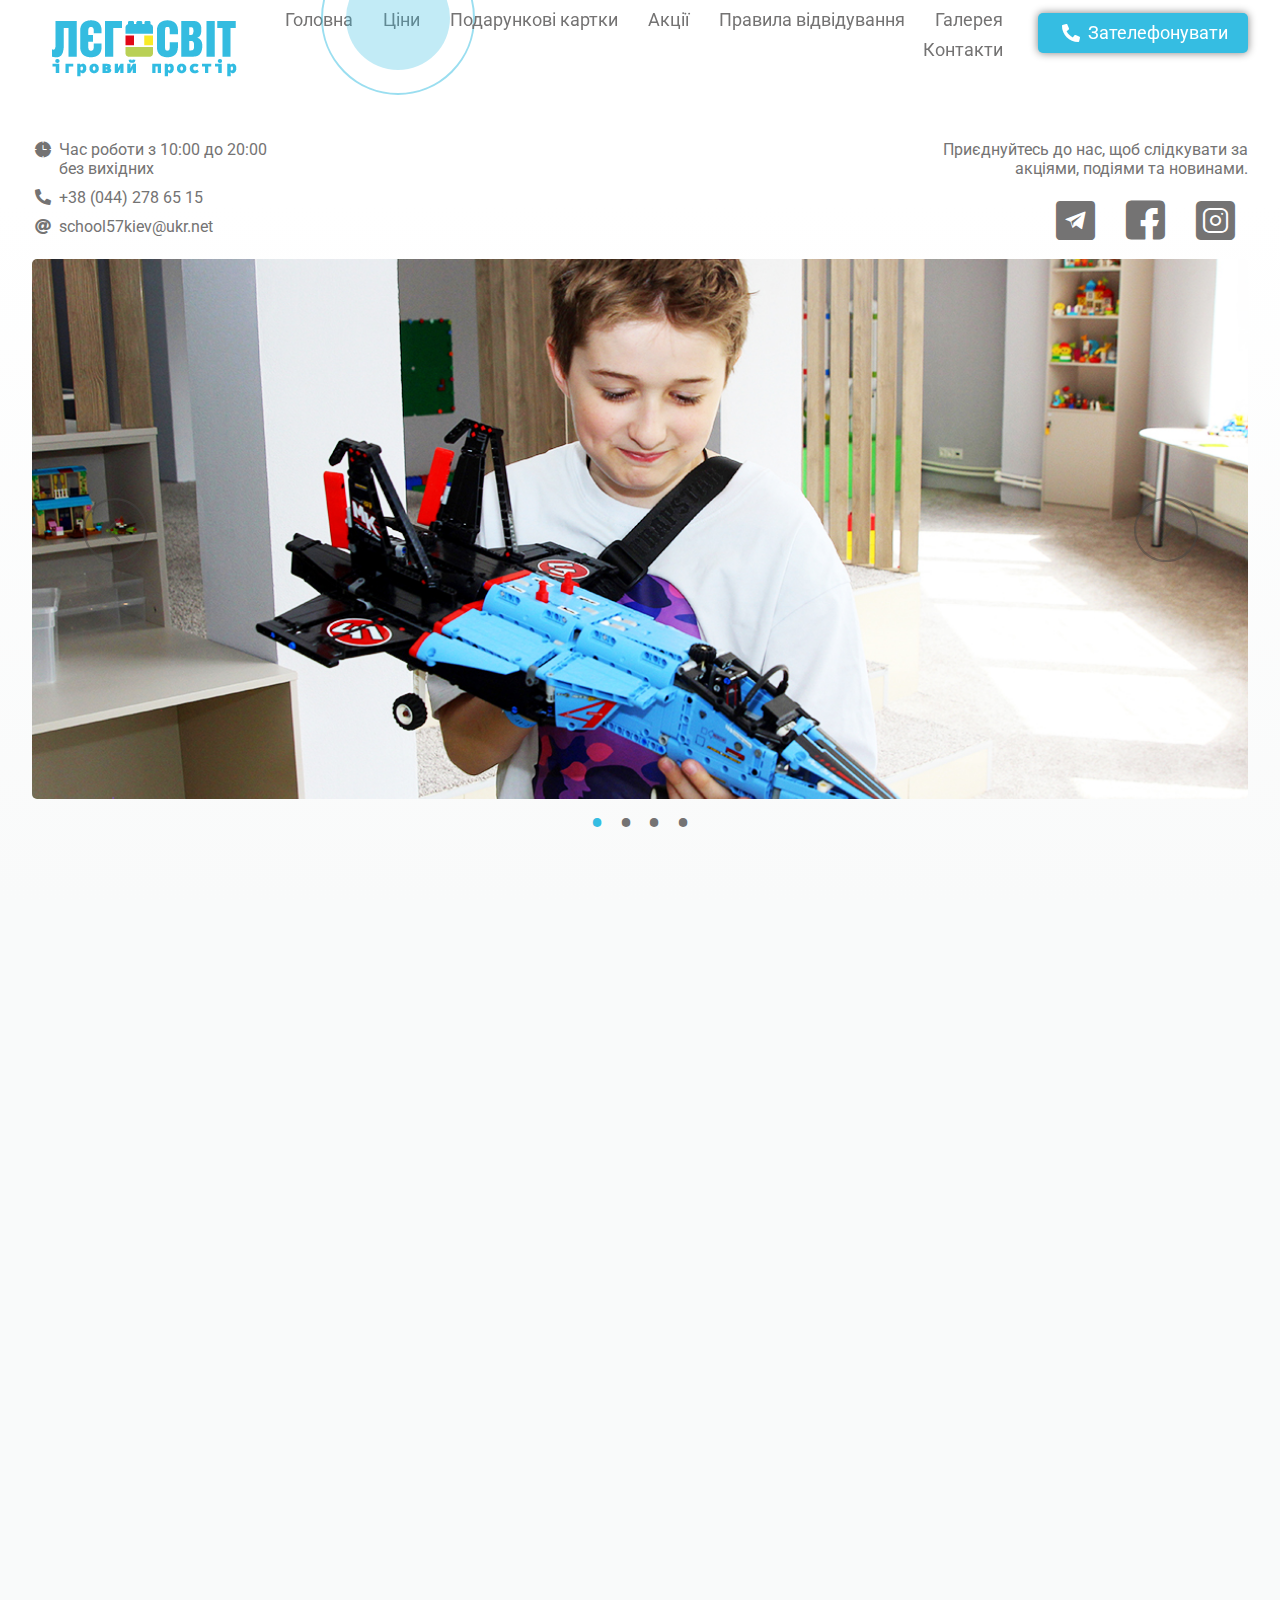
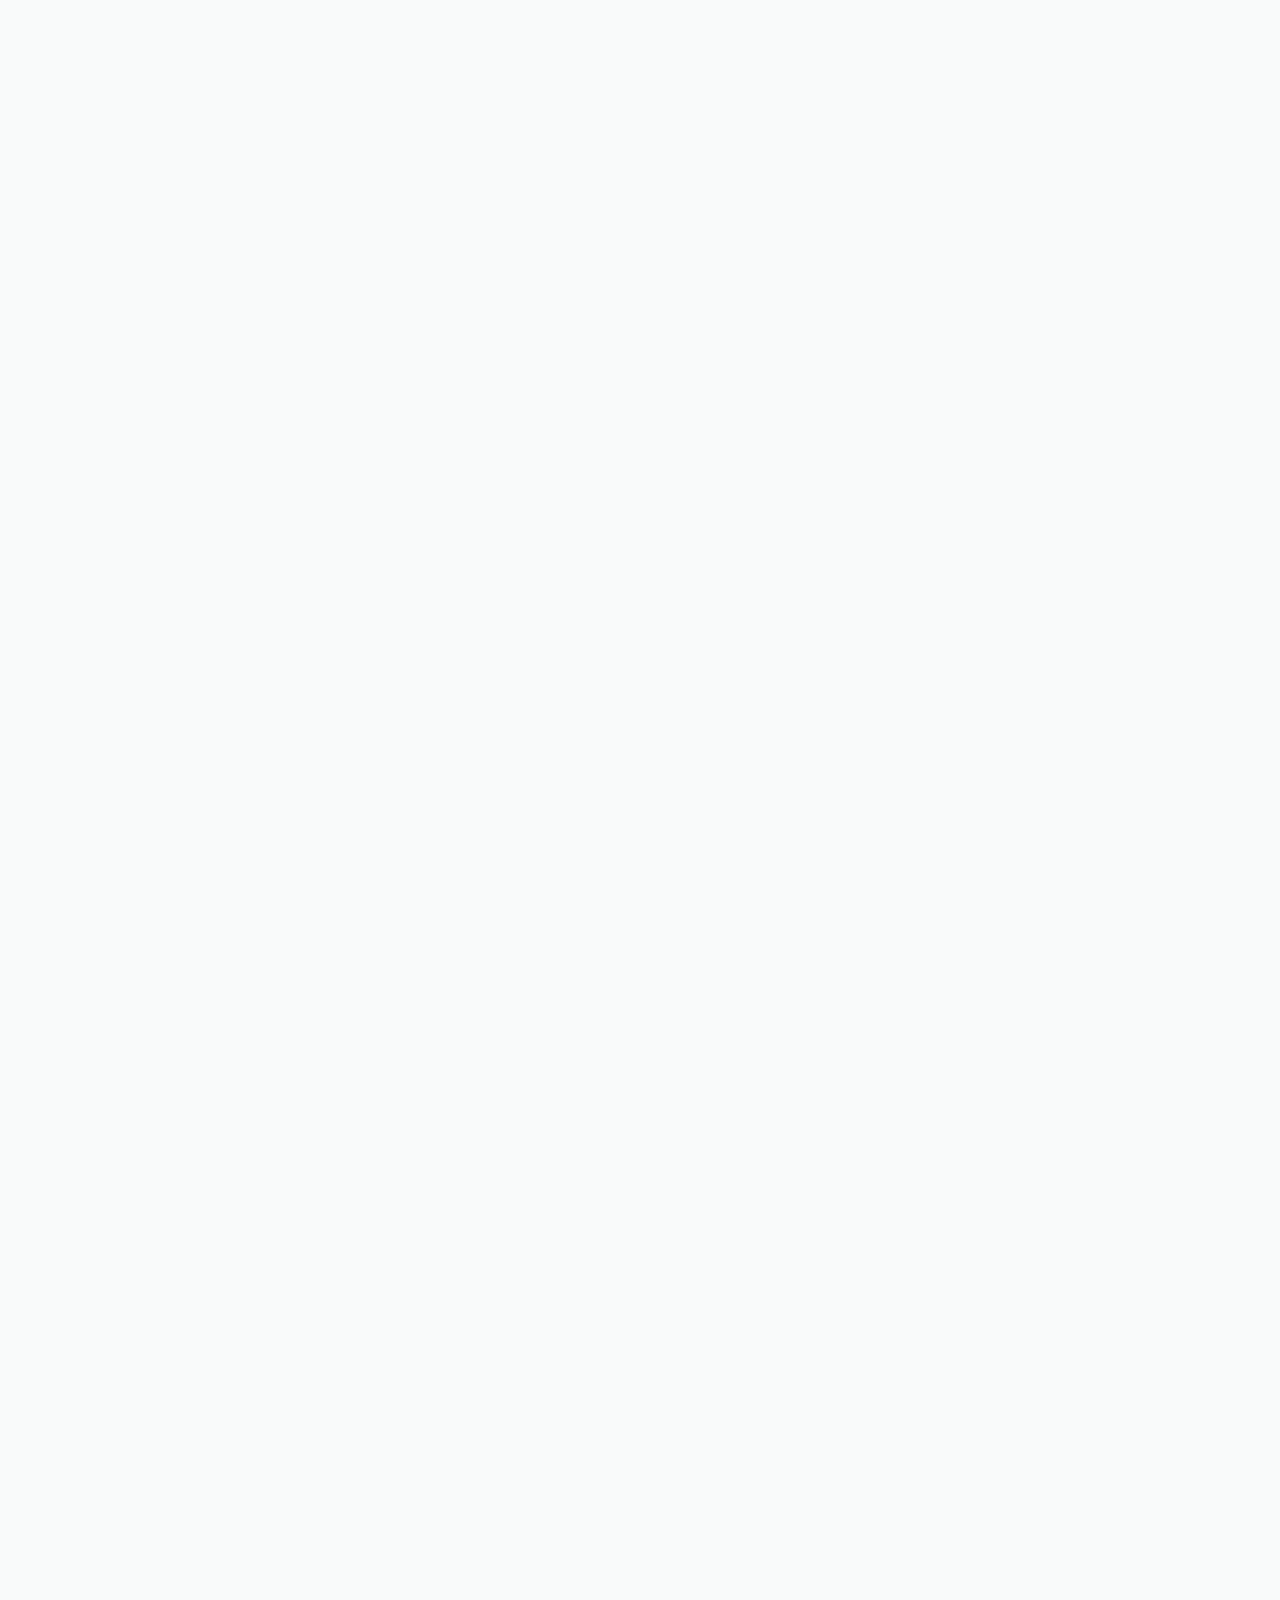
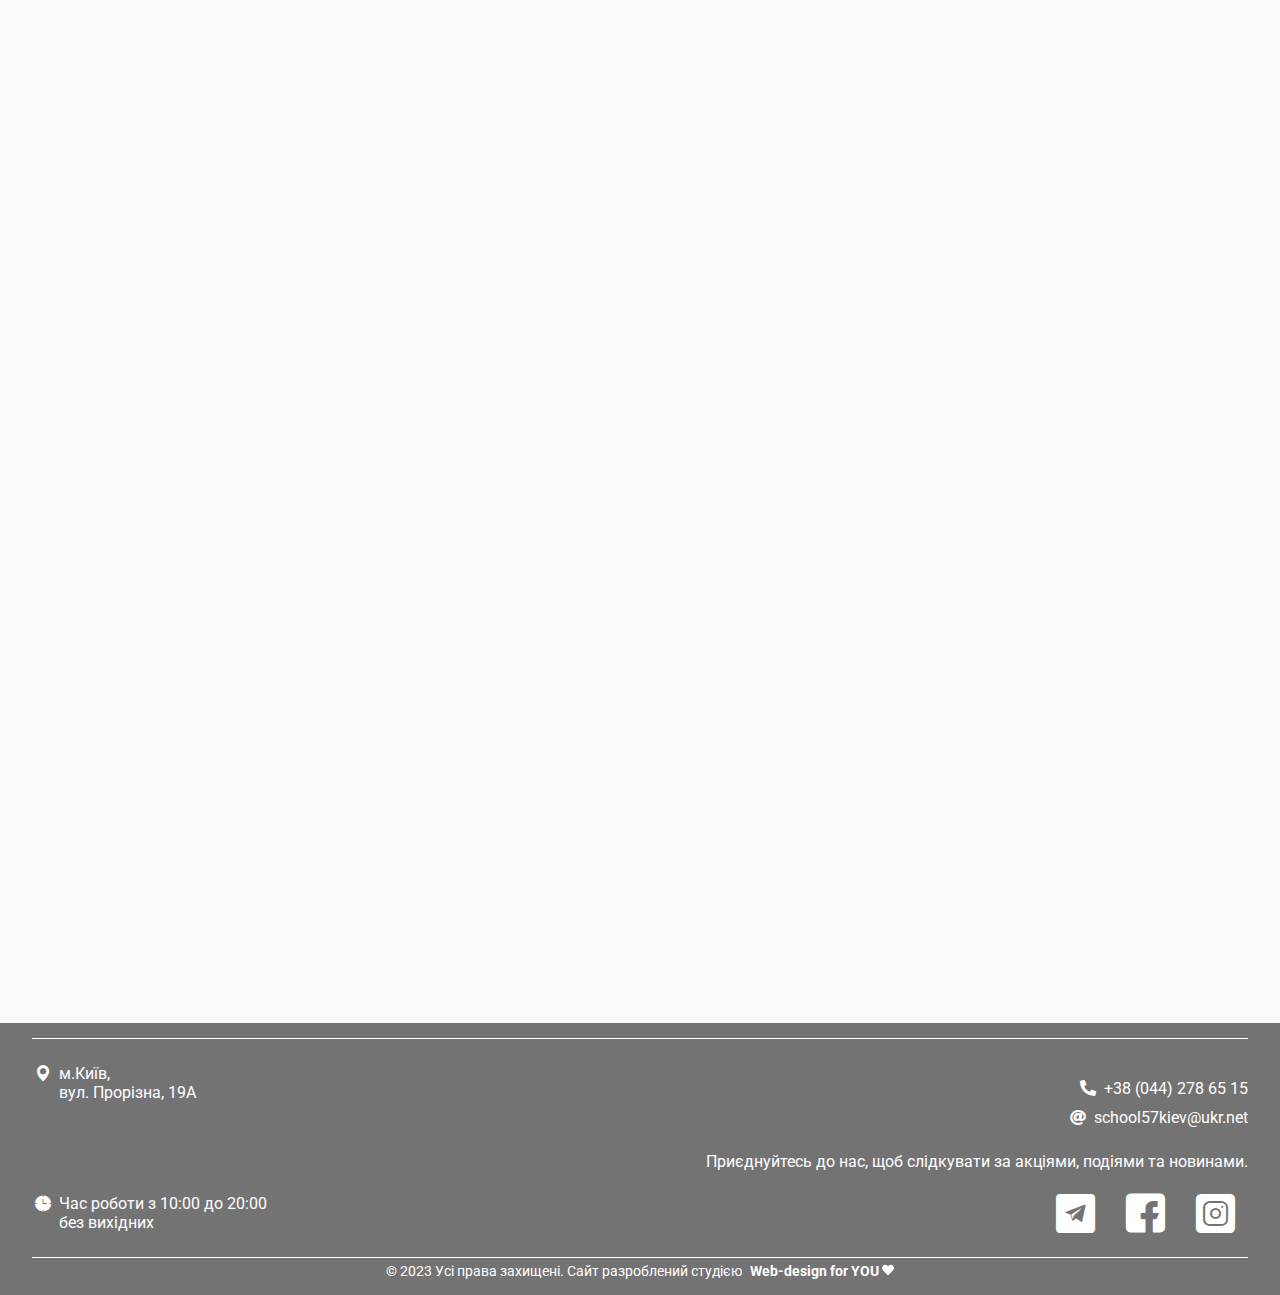
==== commit 74c06b80: "Add files via upload" ====
--- a/index.html
+++ b/index.html
@@ -166,7 +166,7 @@
 						<div class="card _anim-items _anim-no-hide">			
 							<a href="subscriptions.html"><div class="card-text">	
 								<img class="card-img" src="img/card-1.jpg" alt="Тут докладніше про абоніменти">
-								<div class="cardh3"><h3>Абоніменти</h3><i class=" icon-dropdown"></i></div>
+								<div class="cardh3"><h3>Абонементи</h3><i class=" icon-dropdown"></i></div>
 								<p>Заощаджуйте разом з нами! Докладніше...</p>
 								</div>
 							</a>					
--- a/fonts/fontello-c725bad5/css/icons.css
+++ b/fonts/fontello-c725bad5/css/icons.css
@@ -0,0 +1,67 @@
+@font-face {
+  font-family: 'icons';
+  src: url('../font/icons.eot?86269434');
+  src: url('../font/icons.eot?86269434#iefix') format('embedded-opentype'),
+       url('../font/icons.woff2?86269434') format('woff2'),
+       url('../font/icons.woff?86269434') format('woff'),
+       url('../font/icons.ttf?86269434') format('truetype'),
+       url('../font/icons.svg?86269434#icons') format('svg');
+  font-weight: normal;
+  font-style: normal;
+}
+/* Chrome hack: SVG is rendered more smooth in Windozze. 100% magic, uncomment if you need it. */
+/* Note, that will break hinting! In other OS-es font will be not as sharp as it could be */
+/*
+@media screen and (-webkit-min-device-pixel-ratio:0) {
+  @font-face {
+    font-family: 'icons';
+    src: url('../font/icons.svg?86269434#icons') format('svg');
+  }
+}
+*/
+[class^="icon-"]:before, [class*=" icon-"]:before {
+  font-family: "icons";
+  font-style: normal;
+  font-weight: normal;
+  speak: never;
+
+  display: inline-block;
+  text-decoration: inherit;
+  width: 1em;
+  margin-right: .2em;
+  text-align: center;
+  /* opacity: .8; */
+
+  /* For safety - reset parent styles, that can break glyph codes*/
+  font-variant: normal;
+  text-transform: none;
+
+  /* fix buttons height, for twitter bootstrap */
+  line-height: 1em;
+
+  /* Animation center compensation - margins should be symmetric */
+  /* remove if not needed */
+  margin-left: .2em;
+
+  /* you can be more comfortable with increased icons size */
+  /* font-size: 120%; */
+
+  /* Font smoothing. That was taken from TWBS */
+  -webkit-font-smoothing: antialiased;
+  -moz-osx-font-smoothing: grayscale;
+
+  /* Uncomment for 3D effect */
+  /* text-shadow: 1px 1px 1px rgba(127, 127, 127, 0.3); */
+}
+
+.icon-arrow:before { content: '\e800'; } /* '' */
+.icon-dropdown:before { content: '\e801'; } /* '' */
+.icon-e-mail:before { content: '\e802'; } /* '' */
+.icon-fb-01:before { content: '\e803'; } /* '' */
+.icon-insta:before { content: '\e804'; } /* '' */
+.icon-location:before { content: '\e805'; } /* '' */
+.icon-phone:before { content: '\e806'; } /* '' */
+.icon-telegram:before { content: '\e807'; } /* '' */
+.icon-time:before { content: '\e808'; } /* '' */
+.icon-vk:before { content: '\e809'; } /* '' */
+.icon-whatsapp:before { content: '\e80a'; } /* '' */
--- a/css/style.css
+++ b/css/style.css
@@ -27,6 +27,7 @@
 .header_fixed{
 	animation: fixedMenu 1s;
 	position: fixed;	
+	overflow: hidden;
 	-webkit-box-shadow: 0px 5px 10px 2px rgba(61, 34, 80, 0.4);
 	-moz-box-shadow: 0px 5px 10px 2px rgba(61, 34, 80, 0.4);
 	box-shadow: 0px 5px 10px 2px rgba(61, 34, 80, 0.4);
@@ -141,7 +142,7 @@
 input:hover,textarea:hover{
 	box-shadow: 0 0 10px rgba(255,255,255,0.5);
 }
-i{
+i{	
 	padding-right: 5px;	
 	transition: all 0.5s ease; 
 }
@@ -163,8 +164,6 @@
 @media (max-width: 350px){
 	p{font-size: 0.8em;}
 }
-
-
 .phone a, .mail a, .location a{
 	transition: all 0.5s ease;
 }
@@ -327,6 +326,93 @@
 }
 .menu-item a:hover:before{	
 	transform: scaleX(1);
+}
+.circlephone{
+	box-sizing:content-box;-webkit-box-sizing:content-box;
+	border: 2px solid rgba(53,189,226,50%);
+	width:150px;
+	height:150px;
+	bottom:-60px;
+	right:-55px;
+	position:absolute;-webkit-border-radius:100%;
+	-moz-border-radius: 100%;
+	border-radius: 100%;
+	-webkit-animation: circle-anim 2.4s infinite ease-in-out !important;
+	-moz-animation: circle-anim 2.4s infinite ease-in-out !important;
+	-ms-animation: circle-anim 2.4s infinite ease-in-out !important;
+	-o-animation: circle-anim 2.4s infinite ease-in-out !important;
+	animation: circle-anim 2.4s infinite ease-in-out !important;
+	-webkit-transition: all .5s;
+	-moz-transition: all .5s;
+	-o-transition: all .5s;transition: all 0.5s;
+}
+.circle-fill{
+	box-sizing:content-box;
+	-webkit-box-sizing:content-box;
+	background-color:rgba(53,189,226,30%);
+	width:100px;
+	height:100px;
+	bottom:-35px;
+	right:-30px;
+	position:absolute;
+	webkit-border-radius: 100%;
+	-moz-border-radius: 100%;
+	border-radius: 100%;
+	border: 2px solid transparent;
+	-webkit-animation: circle-fill-anim 2.3s infinite ease-in-out;
+	-moz-animation: circle-fill-anim 2.3s infinite ease-in-out;
+	-ms-animation: circle-fill-anim 2.3s infinite ease-in-out;
+	-o-animation: circle-fill-anim 2.3s infinite ease-in-out;
+	animation: circle-fill-anim 2.3s infinite ease-in-out;
+	-webkit-transition: all .5s;-moz-transition: all .5s;
+	-o-transition: all .5s;transition: all 0.5s;
+}
+@-moz-keyframes circle-anim {
+  0% {-moz-transform: rotate(0deg) scale(0.5) skew(1deg);opacity: .1;-moz-opacity: .1;-webkit-opacity: .1;-o-opacity: .1;}
+  30% {-moz-transform: rotate(0deg) scale(0.7) skew(1deg);opacity: .5;-moz-opacity: .5;-webkit-opacity: .5;-o-opacity: .5;}
+  100% {-moz-transform: rotate(0deg) scale(1) skew(1deg);opacity: .6;-moz-opacity: .6;-webkit-opacity: .6;-o-opacity: .1;}}
+@-webkit-keyframes circle-anim {
+  0% {-webkit-transform: rotate(0deg) scale(0.5) skew(1deg);-webkit-opacity: .1;}
+  30% {-webkit-transform: rotate(0deg) scale(0.7) skew(1deg);-webkit-opacity: .5;}
+  100% {-webkit-transform: rotate(0deg) scale(1) skew(1deg);-webkit-opacity: .1;}}
+@-o-keyframes circle-anim {
+  0% {-o-transform: rotate(0deg) kscale(0.5) skew(1deg);-o-opacity: .1;}
+  30% {-o-transform: rotate(0deg) scale(0.7) skew(1deg);-o-opacity: .5;}
+  100% {-o-transform: rotate(0deg) scale(1) skew(1deg);-o-opacity: .1;}}
+@keyframes circle-anim {
+  0% {transform: rotate(0deg) scale(0.5) skew(1deg);opacity: .1;}
+  30% {transform: rotate(0deg) scale(0.7) skew(1deg);opacity: .5;}
+  100% {transform: rotate(0deg) scale(1) skew(1deg);
+opacity: .1;}}
+@-moz-keyframes circle-fill-anim {
+  0% {-moz-transform: rotate(0deg) scale(0.7) skew(1deg);opacity: .2;}
+  50% {-moz-transform: rotate(0deg) -moz-scale(1) skew(1deg);opacity: .2;}
+  100% {-moz-transform: rotate(0deg) scale(0.7) skew(1deg);opacity: .2;}}
+@-webkit-keyframes circle-fill-anim {
+  0% {-webkit-transform: rotate(0deg) scale(0.7) skew(1deg);opacity: .2;  }
+  50% {-webkit-transform: rotate(0deg) scale(1) skew(1deg);opacity: .2;  }
+  100% {-webkit-transform: rotate(0deg) scale(0.7) skew(1deg);opacity: .2;}}
+@-o-keyframes circle-fill-anim {
+  0% {-o-transform: rotate(0deg) scale(0.7) skew(1deg);opacity: .2;}
+  50% {-o-transform: rotate(0deg) scale(1) skew(1deg);opacity: .2;}
+  100% {-o-transform: rotate(0deg) scale(0.7) skew(1deg);opacity: .2;}}
+@keyframes circle-fill-anim {
+  0% {transform: rotate(0deg) scale(0.7) skew(1deg);opacity: .2;}
+  50% {transform: rotate(0deg) scale(1) skew(1deg);opacity: .2;}
+  100% {transform: rotate(0deg) scale(0.7) skew(1deg);opacity: .2;}}
+.menu.active .circlephone{	
+	right:-50px;
+}
+.menu.active .circle-fill{	
+	right:-25px;
+}
+@media (max-width: 768px){
+	.menu.active .circlephone{	
+	right:-45px;
+	}
+	.menu.active .circle-fill{	
+		right:-20px;
+	}
 }
 .header-contacts{
 	display: none;
@@ -802,7 +888,7 @@
   justify-content: flex-start;
 } 
 .about-us-img{
-	background-image: url(../img/slide-1.jpg);
+	background-image: url(../img/aboute-us-img.jpg);
 	background-position: center;
     background-repeat: no-repeat;
     background-size: cover; 
@@ -1503,6 +1589,7 @@
     color: #808586;
     text-align: left;
     font-family: 'helvetica';
+    font-weight: 600;
 }
 #ruls-html li{
 	display: flex;
@@ -1581,6 +1668,9 @@
 	flex-flow: column;
 	justify-content: space-between;
 }
+.beyg{
+	margin-top: 10px;
+}
 .contacts-2{
 	width:50%;
 	display: flex;
@@ -1594,6 +1684,9 @@
 .contacts-2 .socicons-general{
 	width: 100%;
 	margin: 0;
+}
+.index-yandex{
+	padding-top:24px ;
 }
 .footer-txt{
 	display: flex;
@@ -1770,4 +1863,3 @@
 
 
 
-
